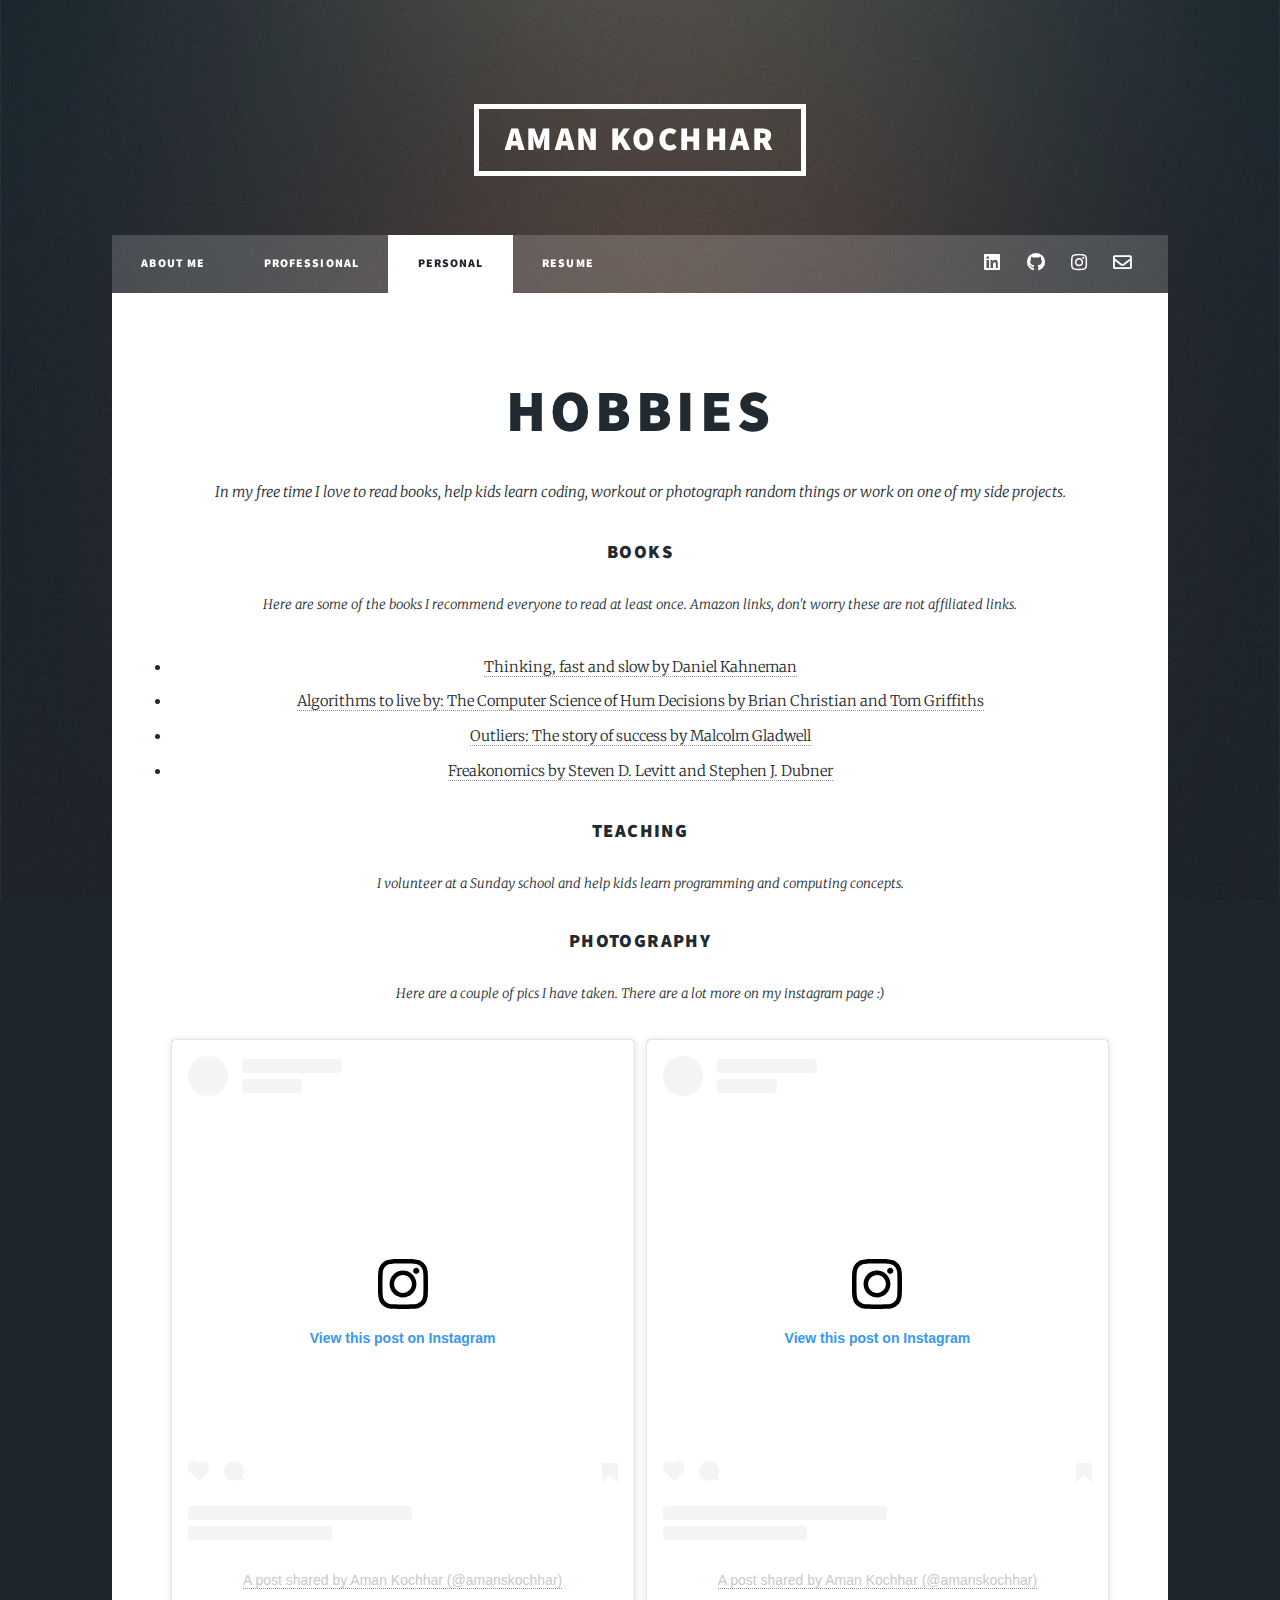
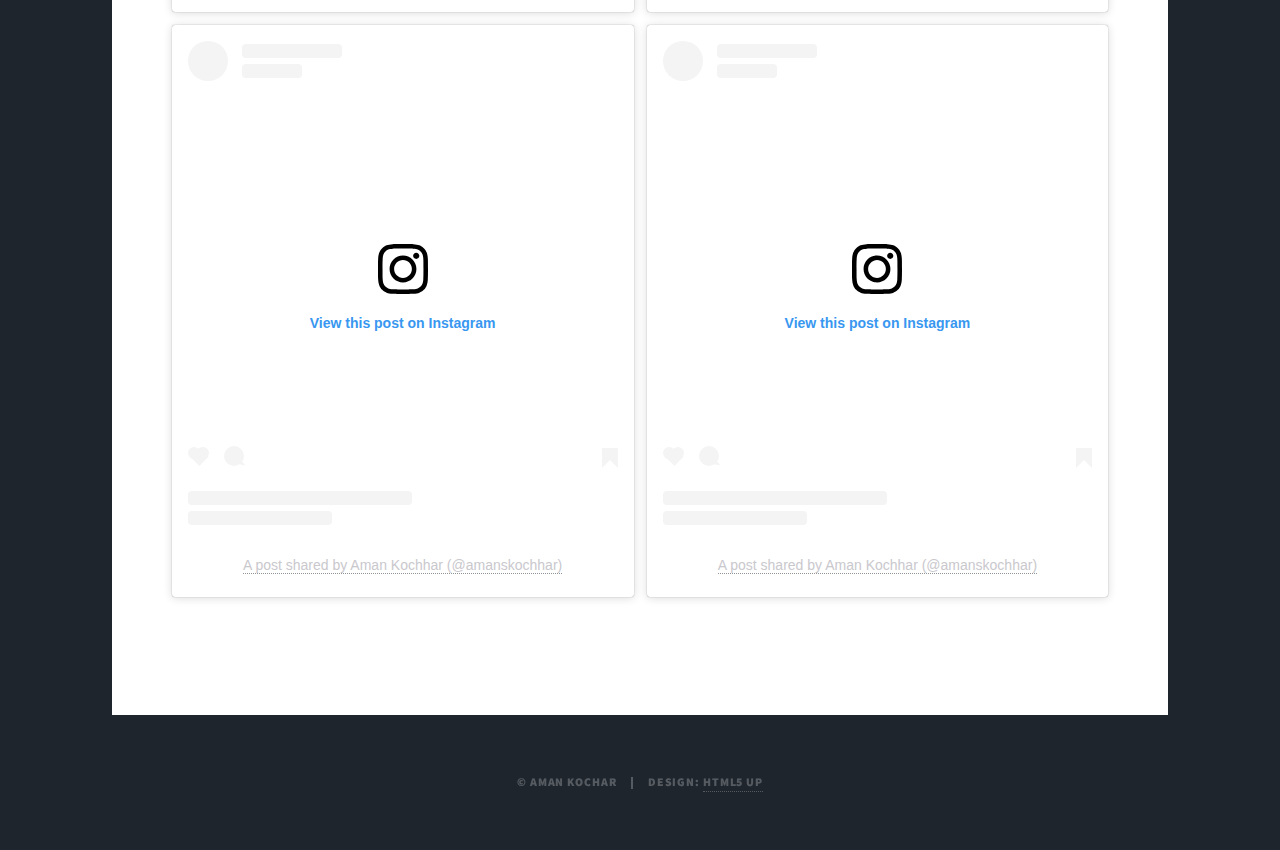
==== personal.html @ 57926c16 "new one" ====
<!DOCTYPE HTML>
<!--
	Massively by HTML5 UP
	html5up.net | @ajlkn
	Free for personal and commercial use under the CCA 3.0 license (html5up.net/license)
-->
<html>
	<head>
		<title>Aman Kochhar</title>
		<meta charset="utf-8" />
		<meta name="viewport" content="width=device-width, initial-scale=1, user-scalable=no" />
		<link rel="stylesheet" href="assets/css/main.css" />
		<noscript><link rel="stylesheet" href="assets/css/noscript.css" /></noscript>
	</head>
	<body class="is-preload">

		<!-- Wrapper -->
			<div id="wrapper">

				<!-- Header -->
				<header id="header">
					<a class="logo">Aman Kochhar</a>
				</header>

				<!-- Nav -->
					<nav id="nav">
						<ul class="links">
							<li><a href="index.html">About Me</a></li>
							<li><a href="work.html">Professional</a></li>
							<li class="active"><a>Personal</a></li>
							<li><a href="resume.html">Resume</a></li>
						</ul>
						<ul class="icons">
							<li><a href="https://www.linkedin.com/in/best-data-engineer/" class="icon brands fa-linkedin"><span class="label">LinkedIn</span></a></li>
							<li><a href="https://github.com/amankochhar" class="icon brands fa-github"><span class="label">GitHub</span></a></li>
							<li><a href="https://www.instagram.com/amanskochhar/" class="icon brands fa-instagram"><span class="label">Instagram</span></a></li>
							<li><a href="mailto:amanskochhar@gmail.com" class="icon fa-regular fa-envelope"><span class="label">Email</span></a></li>
						</ul>
					</nav>

				<!-- Main -->
				<div id="main">

					<!-- Featured Post -->
						<article class="post featured">
							<header class="major">
								<h2><a>Hobbies</a></h2>
								<p>
									In my free time I love to read books, help kids learn coding, workout or photograph random things or work on one of my side projects.
								</p>
								<h3>Books</h3>
								<p>
									Here are some of the books I recommend everyone to read at least once. Amazon links, don't worry these are not affiliated links.
									<li><a href="https://a.co/d/izkmQPP" style="text-align: left;">Thinking, fast and slow by Daniel Kahneman</a></li>
									<li><a href="https://a.co/d/ccqlplA" style="text-align: left;">Algorithms to live by: The Computer Science of Hum Decisions by Brian Christian and Tom Griffiths</a></li>
									<li><a href="https://a.co/d/8rTp9MR" style="text-align: left;">Outliers: The story of success by Malcolm Gladwell</a></li>
									<li><a href="https://a.co/d/4OvA6cw" style="text-align: left;">Freakonomics by Steven D. Levitt and Stephen J. Dubner</a></li>
								</p>
								<h3>Teaching</h3>
								<p>I volunteer at a Sunday school and help kids learn programming and computing concepts.</p>
								<h3>Photography</h3>
								<p>
									Here are a couple of pics I have taken. There are a lot more on my instagram page :)

									<div class="box alt">
										<div class="row gtr-50 gtr-uniform">
											<div class="col-6"><span class="image fit"> <blockquote class="instagram-media" data-instgrm-permalink="https://www.instagram.com/p/CxCuM2YOx4r/?utm_source=ig_embed&amp;utm_campaign=loading" data-instgrm-version="14" style=" background:#FFF; border:0; border-radius:3px; box-shadow:0 0 1px 0 rgba(0,0,0,0.5),0 1px 10px 0 rgba(0,0,0,0.15); margin: 1px; max-width:540px; min-width:326px; padding:0; width:99.375%; width:-webkit-calc(100% - 2px); width:calc(100% - 2px);"><div style="padding:16px;"> <a href="https://www.instagram.com/p/CxCuM2YOx4r/?utm_source=ig_embed&amp;utm_campaign=loading" style=" background:#FFFFFF; line-height:0; padding:0 0; text-align:center; text-decoration:none; width:100%;" target="_blank"> <div style=" display: flex; flex-direction: row; align-items: center;"> <div style="background-color: #F4F4F4; border-radius: 50%; flex-grow: 0; height: 40px; margin-right: 14px; width: 40px;"></div> <div style="display: flex; flex-direction: column; flex-grow: 1; justify-content: center;"> <div style=" background-color: #F4F4F4; border-radius: 4px; flex-grow: 0; height: 14px; margin-bottom: 6px; width: 100px;"></div> <div style=" background-color: #F4F4F4; border-radius: 4px; flex-grow: 0; height: 14px; width: 60px;"></div></div></div><div style="padding: 19% 0;"></div> <div style="display:block; height:50px; margin:0 auto 12px; width:50px;"><svg width="50px" height="50px" viewBox="0 0 60 60" version="1.1" xmlns="https://www.w3.org/2000/svg" xmlns:xlink="https://www.w3.org/1999/xlink"><g stroke="none" stroke-width="1" fill="none" fill-rule="evenodd"><g transform="translate(-511.000000, -20.000000)" fill="#000000"><g><path d="M556.869,30.41 C554.814,30.41 553.148,32.076 553.148,34.131 C553.148,36.186 554.814,37.852 556.869,37.852 C558.924,37.852 560.59,36.186 560.59,34.131 C560.59,32.076 558.924,30.41 556.869,30.41 M541,60.657 C535.114,60.657 530.342,55.887 530.342,50 C530.342,44.114 535.114,39.342 541,39.342 C546.887,39.342 551.658,44.114 551.658,50 C551.658,55.887 546.887,60.657 541,60.657 M541,33.886 C532.1,33.886 524.886,41.1 524.886,50 C524.886,58.899 532.1,66.113 541,66.113 C549.9,66.113 557.115,58.899 557.115,50 C557.115,41.1 549.9,33.886 541,33.886 M565.378,62.101 C565.244,65.022 564.756,66.606 564.346,67.663 C563.803,69.06 563.154,70.057 562.106,71.106 C561.058,72.155 560.06,72.803 558.662,73.347 C557.607,73.757 556.021,74.244 553.102,74.378 C549.944,74.521 548.997,74.552 541,74.552 C533.003,74.552 532.056,74.521 528.898,74.378 C525.979,74.244 524.393,73.757 523.338,73.347 C521.94,72.803 520.942,72.155 519.894,71.106 C518.846,70.057 518.197,69.06 517.654,67.663 C517.244,66.606 516.755,65.022 516.623,62.101 C516.479,58.943 516.448,57.996 516.448,50 C516.448,42.003 516.479,41.056 516.623,37.899 C516.755,34.978 517.244,33.391 517.654,32.338 C518.197,30.938 518.846,29.942 519.894,28.894 C520.942,27.846 521.94,27.196 523.338,26.654 C524.393,26.244 525.979,25.756 528.898,25.623 C532.057,25.479 533.004,25.448 541,25.448 C548.997,25.448 549.943,25.479 553.102,25.623 C556.021,25.756 557.607,26.244 558.662,26.654 C560.06,27.196 561.058,27.846 562.106,28.894 C563.154,29.942 563.803,30.938 564.346,32.338 C564.756,33.391 565.244,34.978 565.378,37.899 C565.522,41.056 565.552,42.003 565.552,50 C565.552,57.996 565.522,58.943 565.378,62.101 M570.82,37.631 C570.674,34.438 570.167,32.258 569.425,30.349 C568.659,28.377 567.633,26.702 565.965,25.035 C564.297,23.368 562.623,22.342 560.652,21.575 C558.743,20.834 556.562,20.326 553.369,20.18 C550.169,20.033 549.148,20 541,20 C532.853,20 531.831,20.033 528.631,20.18 C525.438,20.326 523.257,20.834 521.349,21.575 C519.376,22.342 517.703,23.368 516.035,25.035 C514.368,26.702 513.342,28.377 512.574,30.349 C511.834,32.258 511.326,34.438 511.181,37.631 C511.035,40.831 511,41.851 511,50 C511,58.147 511.035,59.17 511.181,62.369 C511.326,65.562 511.834,67.743 512.574,69.651 C513.342,71.625 514.368,73.296 516.035,74.965 C517.703,76.634 519.376,77.658 521.349,78.425 C523.257,79.167 525.438,79.673 528.631,79.82 C531.831,79.965 532.853,80.001 541,80.001 C549.148,80.001 550.169,79.965 553.369,79.82 C556.562,79.673 558.743,79.167 560.652,78.425 C562.623,77.658 564.297,76.634 565.965,74.965 C567.633,73.296 568.659,71.625 569.425,69.651 C570.167,67.743 570.674,65.562 570.82,62.369 C570.966,59.17 571,58.147 571,50 C571,41.851 570.966,40.831 570.82,37.631"></path></g></g></g></svg></div><div style="padding-top: 8px;"> <div style=" color:#3897f0; font-family:Arial,sans-serif; font-size:14px; font-style:normal; font-weight:550; line-height:18px;">View this post on Instagram</div></div><div style="padding: 12.5% 0;"></div> <div style="display: flex; flex-direction: row; margin-bottom: 14px; align-items: center;"><div> <div style="background-color: #F4F4F4; border-radius: 50%; height: 12.5px; width: 12.5px; transform: translateX(0px) translateY(7px);"></div> <div style="background-color: #F4F4F4; height: 12.5px; transform: rotate(-45deg) translateX(3px) translateY(1px); width: 12.5px; flex-grow: 0; margin-right: 14px; margin-left: 2px;"></div> <div style="background-color: #F4F4F4; border-radius: 50%; height: 12.5px; width: 12.5px; transform: translateX(9px) translateY(-18px);"></div></div><div style="margin-left: 8px;"> <div style=" background-color: #F4F4F4; border-radius: 50%; flex-grow: 0; height: 20px; width: 20px;"></div> <div style=" width: 0; height: 0; border-top: 2px solid transparent; border-left: 6px solid #f4f4f4; border-bottom: 2px solid transparent; transform: translateX(16px) translateY(-4px) rotate(30deg)"></div></div><div style="margin-left: auto;"> <div style=" width: 0px; border-top: 8px solid #F4F4F4; border-right: 8px solid transparent; transform: translateY(16px);"></div> <div style=" background-color: #F4F4F4; flex-grow: 0; height: 12px; width: 16px; transform: translateY(-4px);"></div> <div style=" width: 0; height: 0; border-top: 8px solid #F4F4F4; border-left: 8px solid transparent; transform: translateY(-4px) translateX(8px);"></div></div></div> <div style="display: flex; flex-direction: column; flex-grow: 1; justify-content: center; margin-bottom: 24px;"> <div style=" background-color: #F4F4F4; border-radius: 4px; flex-grow: 0; height: 14px; margin-bottom: 6px; width: 224px;"></div> <div style=" background-color: #F4F4F4; border-radius: 4px; flex-grow: 0; height: 14px; width: 144px;"></div></div></a><p style=" color:#c9c8cd; font-family:Arial,sans-serif; font-size:14px; line-height:17px; margin-bottom:0; margin-top:8px; overflow:hidden; padding:8px 0 7px; text-align:center; text-overflow:ellipsis; white-space:nowrap;"><a href="https://www.instagram.com/p/CxCuM2YOx4r/?utm_source=ig_embed&amp;utm_campaign=loading" style=" color:#c9c8cd; font-family:Arial,sans-serif; font-size:14px; font-style:normal; font-weight:normal; line-height:17px; text-decoration:none;" target="_blank">A post shared by Aman Kochhar (@amanskochhar)</a></p></div></blockquote> <script async src="http://www.instagram.com/embed.js"></script> </span></div>
											<div class="col-6"><span class="image fit"> <blockquote class="instagram-media" data-instgrm-permalink="https://www.instagram.com/p/C2YebJRRFYc/?utm_source=ig_embed&amp;utm_campaign=loading" data-instgrm-version="14" style=" background:#FFF; border:0; border-radius:3px; box-shadow:0 0 1px 0 rgba(0,0,0,0.5),0 1px 10px 0 rgba(0,0,0,0.15); margin: 1px; max-width:540px; min-width:326px; padding:0; width:99.375%; width:-webkit-calc(100% - 2px); width:calc(100% - 2px);"><div style="padding:16px;"> <a href="https://www.instagram.com/p/C2YebJRRFYc/?utm_source=ig_embed&amp;utm_campaign=loading" style=" background:#FFFFFF; line-height:0; padding:0 0; text-align:center; text-decoration:none; width:100%;" target="_blank"> <div style=" display: flex; flex-direction: row; align-items: center;"> <div style="background-color: #F4F4F4; border-radius: 50%; flex-grow: 0; height: 40px; margin-right: 14px; width: 40px;"></div> <div style="display: flex; flex-direction: column; flex-grow: 1; justify-content: center;"> <div style=" background-color: #F4F4F4; border-radius: 4px; flex-grow: 0; height: 14px; margin-bottom: 6px; width: 100px;"></div> <div style=" background-color: #F4F4F4; border-radius: 4px; flex-grow: 0; height: 14px; width: 60px;"></div></div></div><div style="padding: 19% 0;"></div> <div style="display:block; height:50px; margin:0 auto 12px; width:50px;"><svg width="50px" height="50px" viewBox="0 0 60 60" version="1.1" xmlns="https://www.w3.org/2000/svg" xmlns:xlink="https://www.w3.org/1999/xlink"><g stroke="none" stroke-width="1" fill="none" fill-rule="evenodd"><g transform="translate(-511.000000, -20.000000)" fill="#000000"><g><path d="M556.869,30.41 C554.814,30.41 553.148,32.076 553.148,34.131 C553.148,36.186 554.814,37.852 556.869,37.852 C558.924,37.852 560.59,36.186 560.59,34.131 C560.59,32.076 558.924,30.41 556.869,30.41 M541,60.657 C535.114,60.657 530.342,55.887 530.342,50 C530.342,44.114 535.114,39.342 541,39.342 C546.887,39.342 551.658,44.114 551.658,50 C551.658,55.887 546.887,60.657 541,60.657 M541,33.886 C532.1,33.886 524.886,41.1 524.886,50 C524.886,58.899 532.1,66.113 541,66.113 C549.9,66.113 557.115,58.899 557.115,50 C557.115,41.1 549.9,33.886 541,33.886 M565.378,62.101 C565.244,65.022 564.756,66.606 564.346,67.663 C563.803,69.06 563.154,70.057 562.106,71.106 C561.058,72.155 560.06,72.803 558.662,73.347 C557.607,73.757 556.021,74.244 553.102,74.378 C549.944,74.521 548.997,74.552 541,74.552 C533.003,74.552 532.056,74.521 528.898,74.378 C525.979,74.244 524.393,73.757 523.338,73.347 C521.94,72.803 520.942,72.155 519.894,71.106 C518.846,70.057 518.197,69.06 517.654,67.663 C517.244,66.606 516.755,65.022 516.623,62.101 C516.479,58.943 516.448,57.996 516.448,50 C516.448,42.003 516.479,41.056 516.623,37.899 C516.755,34.978 517.244,33.391 517.654,32.338 C518.197,30.938 518.846,29.942 519.894,28.894 C520.942,27.846 521.94,27.196 523.338,26.654 C524.393,26.244 525.979,25.756 528.898,25.623 C532.057,25.479 533.004,25.448 541,25.448 C548.997,25.448 549.943,25.479 553.102,25.623 C556.021,25.756 557.607,26.244 558.662,26.654 C560.06,27.196 561.058,27.846 562.106,28.894 C563.154,29.942 563.803,30.938 564.346,32.338 C564.756,33.391 565.244,34.978 565.378,37.899 C565.522,41.056 565.552,42.003 565.552,50 C565.552,57.996 565.522,58.943 565.378,62.101 M570.82,37.631 C570.674,34.438 570.167,32.258 569.425,30.349 C568.659,28.377 567.633,26.702 565.965,25.035 C564.297,23.368 562.623,22.342 560.652,21.575 C558.743,20.834 556.562,20.326 553.369,20.18 C550.169,20.033 549.148,20 541,20 C532.853,20 531.831,20.033 528.631,20.18 C525.438,20.326 523.257,20.834 521.349,21.575 C519.376,22.342 517.703,23.368 516.035,25.035 C514.368,26.702 513.342,28.377 512.574,30.349 C511.834,32.258 511.326,34.438 511.181,37.631 C511.035,40.831 511,41.851 511,50 C511,58.147 511.035,59.17 511.181,62.369 C511.326,65.562 511.834,67.743 512.574,69.651 C513.342,71.625 514.368,73.296 516.035,74.965 C517.703,76.634 519.376,77.658 521.349,78.425 C523.257,79.167 525.438,79.673 528.631,79.82 C531.831,79.965 532.853,80.001 541,80.001 C549.148,80.001 550.169,79.965 553.369,79.82 C556.562,79.673 558.743,79.167 560.652,78.425 C562.623,77.658 564.297,76.634 565.965,74.965 C567.633,73.296 568.659,71.625 569.425,69.651 C570.167,67.743 570.674,65.562 570.82,62.369 C570.966,59.17 571,58.147 571,50 C571,41.851 570.966,40.831 570.82,37.631"></path></g></g></g></svg></div><div style="padding-top: 8px;"> <div style=" color:#3897f0; font-family:Arial,sans-serif; font-size:14px; font-style:normal; font-weight:550; line-height:18px;">View this post on Instagram</div></div><div style="padding: 12.5% 0;"></div> <div style="display: flex; flex-direction: row; margin-bottom: 14px; align-items: center;"><div> <div style="background-color: #F4F4F4; border-radius: 50%; height: 12.5px; width: 12.5px; transform: translateX(0px) translateY(7px);"></div> <div style="background-color: #F4F4F4; height: 12.5px; transform: rotate(-45deg) translateX(3px) translateY(1px); width: 12.5px; flex-grow: 0; margin-right: 14px; margin-left: 2px;"></div> <div style="background-color: #F4F4F4; border-radius: 50%; height: 12.5px; width: 12.5px; transform: translateX(9px) translateY(-18px);"></div></div><div style="margin-left: 8px;"> <div style=" background-color: #F4F4F4; border-radius: 50%; flex-grow: 0; height: 20px; width: 20px;"></div> <div style=" width: 0; height: 0; border-top: 2px solid transparent; border-left: 6px solid #f4f4f4; border-bottom: 2px solid transparent; transform: translateX(16px) translateY(-4px) rotate(30deg)"></div></div><div style="margin-left: auto;"> <div style=" width: 0px; border-top: 8px solid #F4F4F4; border-right: 8px solid transparent; transform: translateY(16px);"></div> <div style=" background-color: #F4F4F4; flex-grow: 0; height: 12px; width: 16px; transform: translateY(-4px);"></div> <div style=" width: 0; height: 0; border-top: 8px solid #F4F4F4; border-left: 8px solid transparent; transform: translateY(-4px) translateX(8px);"></div></div></div> <div style="display: flex; flex-direction: column; flex-grow: 1; justify-content: center; margin-bottom: 24px;"> <div style=" background-color: #F4F4F4; border-radius: 4px; flex-grow: 0; height: 14px; margin-bottom: 6px; width: 224px;"></div> <div style=" background-color: #F4F4F4; border-radius: 4px; flex-grow: 0; height: 14px; width: 144px;"></div></div></a><p style=" color:#c9c8cd; font-family:Arial,sans-serif; font-size:14px; line-height:17px; margin-bottom:0; margin-top:8px; overflow:hidden; padding:8px 0 7px; text-align:center; text-overflow:ellipsis; white-space:nowrap;"><a href="https://www.instagram.com/p/C2YebJRRFYc/?utm_source=ig_embed&amp;utm_campaign=loading" style=" color:#c9c8cd; font-family:Arial,sans-serif; font-size:14px; font-style:normal; font-weight:normal; line-height:17px; text-decoration:none;" target="_blank">A post shared by Aman Kochhar (@amanskochhar)</a></p></div></blockquote> <script async src="http://www.instagram.com/embed.js"></script> </span></div>
											<div class="col-6"><span class="image fit"> <blockquote class="instagram-media" data-instgrm-permalink="https://www.instagram.com/p/C3SjqM_gFUv/?utm_source=ig_embed&amp;utm_campaign=loading" data-instgrm-version="14" style=" background:#FFF; border:0; border-radius:3px; box-shadow:0 0 1px 0 rgba(0,0,0,0.5),0 1px 10px 0 rgba(0,0,0,0.15); margin: 1px; max-width:540px; min-width:326px; padding:0; width:99.375%; width:-webkit-calc(100% - 2px); width:calc(100% - 2px);"><div style="padding:16px;"> <a href="https://www.instagram.com/p/C3SjqM_gFUv/?utm_source=ig_embed&amp;utm_campaign=loading" style=" background:#FFFFFF; line-height:0; padding:0 0; text-align:center; text-decoration:none; width:100%;" target="_blank"> <div style=" display: flex; flex-direction: row; align-items: center;"> <div style="background-color: #F4F4F4; border-radius: 50%; flex-grow: 0; height: 40px; margin-right: 14px; width: 40px;"></div> <div style="display: flex; flex-direction: column; flex-grow: 1; justify-content: center;"> <div style=" background-color: #F4F4F4; border-radius: 4px; flex-grow: 0; height: 14px; margin-bottom: 6px; width: 100px;"></div> <div style=" background-color: #F4F4F4; border-radius: 4px; flex-grow: 0; height: 14px; width: 60px;"></div></div></div><div style="padding: 19% 0;"></div> <div style="display:block; height:50px; margin:0 auto 12px; width:50px;"><svg width="50px" height="50px" viewBox="0 0 60 60" version="1.1" xmlns="https://www.w3.org/2000/svg" xmlns:xlink="https://www.w3.org/1999/xlink"><g stroke="none" stroke-width="1" fill="none" fill-rule="evenodd"><g transform="translate(-511.000000, -20.000000)" fill="#000000"><g><path d="M556.869,30.41 C554.814,30.41 553.148,32.076 553.148,34.131 C553.148,36.186 554.814,37.852 556.869,37.852 C558.924,37.852 560.59,36.186 560.59,34.131 C560.59,32.076 558.924,30.41 556.869,30.41 M541,60.657 C535.114,60.657 530.342,55.887 530.342,50 C530.342,44.114 535.114,39.342 541,39.342 C546.887,39.342 551.658,44.114 551.658,50 C551.658,55.887 546.887,60.657 541,60.657 M541,33.886 C532.1,33.886 524.886,41.1 524.886,50 C524.886,58.899 532.1,66.113 541,66.113 C549.9,66.113 557.115,58.899 557.115,50 C557.115,41.1 549.9,33.886 541,33.886 M565.378,62.101 C565.244,65.022 564.756,66.606 564.346,67.663 C563.803,69.06 563.154,70.057 562.106,71.106 C561.058,72.155 560.06,72.803 558.662,73.347 C557.607,73.757 556.021,74.244 553.102,74.378 C549.944,74.521 548.997,74.552 541,74.552 C533.003,74.552 532.056,74.521 528.898,74.378 C525.979,74.244 524.393,73.757 523.338,73.347 C521.94,72.803 520.942,72.155 519.894,71.106 C518.846,70.057 518.197,69.06 517.654,67.663 C517.244,66.606 516.755,65.022 516.623,62.101 C516.479,58.943 516.448,57.996 516.448,50 C516.448,42.003 516.479,41.056 516.623,37.899 C516.755,34.978 517.244,33.391 517.654,32.338 C518.197,30.938 518.846,29.942 519.894,28.894 C520.942,27.846 521.94,27.196 523.338,26.654 C524.393,26.244 525.979,25.756 528.898,25.623 C532.057,25.479 533.004,25.448 541,25.448 C548.997,25.448 549.943,25.479 553.102,25.623 C556.021,25.756 557.607,26.244 558.662,26.654 C560.06,27.196 561.058,27.846 562.106,28.894 C563.154,29.942 563.803,30.938 564.346,32.338 C564.756,33.391 565.244,34.978 565.378,37.899 C565.522,41.056 565.552,42.003 565.552,50 C565.552,57.996 565.522,58.943 565.378,62.101 M570.82,37.631 C570.674,34.438 570.167,32.258 569.425,30.349 C568.659,28.377 567.633,26.702 565.965,25.035 C564.297,23.368 562.623,22.342 560.652,21.575 C558.743,20.834 556.562,20.326 553.369,20.18 C550.169,20.033 549.148,20 541,20 C532.853,20 531.831,20.033 528.631,20.18 C525.438,20.326 523.257,20.834 521.349,21.575 C519.376,22.342 517.703,23.368 516.035,25.035 C514.368,26.702 513.342,28.377 512.574,30.349 C511.834,32.258 511.326,34.438 511.181,37.631 C511.035,40.831 511,41.851 511,50 C511,58.147 511.035,59.17 511.181,62.369 C511.326,65.562 511.834,67.743 512.574,69.651 C513.342,71.625 514.368,73.296 516.035,74.965 C517.703,76.634 519.376,77.658 521.349,78.425 C523.257,79.167 525.438,79.673 528.631,79.82 C531.831,79.965 532.853,80.001 541,80.001 C549.148,80.001 550.169,79.965 553.369,79.82 C556.562,79.673 558.743,79.167 560.652,78.425 C562.623,77.658 564.297,76.634 565.965,74.965 C567.633,73.296 568.659,71.625 569.425,69.651 C570.167,67.743 570.674,65.562 570.82,62.369 C570.966,59.17 571,58.147 571,50 C571,41.851 570.966,40.831 570.82,37.631"></path></g></g></g></svg></div><div style="padding-top: 8px;"> <div style=" color:#3897f0; font-family:Arial,sans-serif; font-size:14px; font-style:normal; font-weight:550; line-height:18px;">View this post on Instagram</div></div><div style="padding: 12.5% 0;"></div> <div style="display: flex; flex-direction: row; margin-bottom: 14px; align-items: center;"><div> <div style="background-color: #F4F4F4; border-radius: 50%; height: 12.5px; width: 12.5px; transform: translateX(0px) translateY(7px);"></div> <div style="background-color: #F4F4F4; height: 12.5px; transform: rotate(-45deg) translateX(3px) translateY(1px); width: 12.5px; flex-grow: 0; margin-right: 14px; margin-left: 2px;"></div> <div style="background-color: #F4F4F4; border-radius: 50%; height: 12.5px; width: 12.5px; transform: translateX(9px) translateY(-18px);"></div></div><div style="margin-left: 8px;"> <div style=" background-color: #F4F4F4; border-radius: 50%; flex-grow: 0; height: 20px; width: 20px;"></div> <div style=" width: 0; height: 0; border-top: 2px solid transparent; border-left: 6px solid #f4f4f4; border-bottom: 2px solid transparent; transform: translateX(16px) translateY(-4px) rotate(30deg)"></div></div><div style="margin-left: auto;"> <div style=" width: 0px; border-top: 8px solid #F4F4F4; border-right: 8px solid transparent; transform: translateY(16px);"></div> <div style=" background-color: #F4F4F4; flex-grow: 0; height: 12px; width: 16px; transform: translateY(-4px);"></div> <div style=" width: 0; height: 0; border-top: 8px solid #F4F4F4; border-left: 8px solid transparent; transform: translateY(-4px) translateX(8px);"></div></div></div> <div style="display: flex; flex-direction: column; flex-grow: 1; justify-content: center; margin-bottom: 24px;"> <div style=" background-color: #F4F4F4; border-radius: 4px; flex-grow: 0; height: 14px; margin-bottom: 6px; width: 224px;"></div> <div style=" background-color: #F4F4F4; border-radius: 4px; flex-grow: 0; height: 14px; width: 144px;"></div></div></a><p style=" color:#c9c8cd; font-family:Arial,sans-serif; font-size:14px; line-height:17px; margin-bottom:0; margin-top:8px; overflow:hidden; padding:8px 0 7px; text-align:center; text-overflow:ellipsis; white-space:nowrap;"><a href="https://www.instagram.com/p/C3SjqM_gFUv/?utm_source=ig_embed&amp;utm_campaign=loading" style=" color:#c9c8cd; font-family:Arial,sans-serif; font-size:14px; font-style:normal; font-weight:normal; line-height:17px; text-decoration:none;" target="_blank">A post shared by Aman Kochhar (@amanskochhar)</a></p></div></blockquote> <script async src="http://www.instagram.com/embed.js"></script> </span></div>
											<div class="col-6"><span class="image fit"> <blockquote class="instagram-media" data-instgrm-permalink="https://www.instagram.com/p/Ct0zqAYOCqX/?utm_source=ig_embed&amp;utm_campaign=loading" data-instgrm-version="14" style=" background:#FFF; border:0; border-radius:3px; box-shadow:0 0 1px 0 rgba(0,0,0,0.5),0 1px 10px 0 rgba(0,0,0,0.15); margin: 1px; max-width:540px; min-width:326px; padding:0; width:99.375%; width:-webkit-calc(100% - 2px); width:calc(100% - 2px);"><div style="padding:16px;"> <a href="https://www.instagram.com/p/Ct0zqAYOCqX/?utm_source=ig_embed&amp;utm_campaign=loading" style=" background:#FFFFFF; line-height:0; padding:0 0; text-align:center; text-decoration:none; width:100%;" target="_blank"> <div style=" display: flex; flex-direction: row; align-items: center;"> <div style="background-color: #F4F4F4; border-radius: 50%; flex-grow: 0; height: 40px; margin-right: 14px; width: 40px;"></div> <div style="display: flex; flex-direction: column; flex-grow: 1; justify-content: center;"> <div style=" background-color: #F4F4F4; border-radius: 4px; flex-grow: 0; height: 14px; margin-bottom: 6px; width: 100px;"></div> <div style=" background-color: #F4F4F4; border-radius: 4px; flex-grow: 0; height: 14px; width: 60px;"></div></div></div><div style="padding: 19% 0;"></div> <div style="display:block; height:50px; margin:0 auto 12px; width:50px;"><svg width="50px" height="50px" viewBox="0 0 60 60" version="1.1" xmlns="https://www.w3.org/2000/svg" xmlns:xlink="https://www.w3.org/1999/xlink"><g stroke="none" stroke-width="1" fill="none" fill-rule="evenodd"><g transform="translate(-511.000000, -20.000000)" fill="#000000"><g><path d="M556.869,30.41 C554.814,30.41 553.148,32.076 553.148,34.131 C553.148,36.186 554.814,37.852 556.869,37.852 C558.924,37.852 560.59,36.186 560.59,34.131 C560.59,32.076 558.924,30.41 556.869,30.41 M541,60.657 C535.114,60.657 530.342,55.887 530.342,50 C530.342,44.114 535.114,39.342 541,39.342 C546.887,39.342 551.658,44.114 551.658,50 C551.658,55.887 546.887,60.657 541,60.657 M541,33.886 C532.1,33.886 524.886,41.1 524.886,50 C524.886,58.899 532.1,66.113 541,66.113 C549.9,66.113 557.115,58.899 557.115,50 C557.115,41.1 549.9,33.886 541,33.886 M565.378,62.101 C565.244,65.022 564.756,66.606 564.346,67.663 C563.803,69.06 563.154,70.057 562.106,71.106 C561.058,72.155 560.06,72.803 558.662,73.347 C557.607,73.757 556.021,74.244 553.102,74.378 C549.944,74.521 548.997,74.552 541,74.552 C533.003,74.552 532.056,74.521 528.898,74.378 C525.979,74.244 524.393,73.757 523.338,73.347 C521.94,72.803 520.942,72.155 519.894,71.106 C518.846,70.057 518.197,69.06 517.654,67.663 C517.244,66.606 516.755,65.022 516.623,62.101 C516.479,58.943 516.448,57.996 516.448,50 C516.448,42.003 516.479,41.056 516.623,37.899 C516.755,34.978 517.244,33.391 517.654,32.338 C518.197,30.938 518.846,29.942 519.894,28.894 C520.942,27.846 521.94,27.196 523.338,26.654 C524.393,26.244 525.979,25.756 528.898,25.623 C532.057,25.479 533.004,25.448 541,25.448 C548.997,25.448 549.943,25.479 553.102,25.623 C556.021,25.756 557.607,26.244 558.662,26.654 C560.06,27.196 561.058,27.846 562.106,28.894 C563.154,29.942 563.803,30.938 564.346,32.338 C564.756,33.391 565.244,34.978 565.378,37.899 C565.522,41.056 565.552,42.003 565.552,50 C565.552,57.996 565.522,58.943 565.378,62.101 M570.82,37.631 C570.674,34.438 570.167,32.258 569.425,30.349 C568.659,28.377 567.633,26.702 565.965,25.035 C564.297,23.368 562.623,22.342 560.652,21.575 C558.743,20.834 556.562,20.326 553.369,20.18 C550.169,20.033 549.148,20 541,20 C532.853,20 531.831,20.033 528.631,20.18 C525.438,20.326 523.257,20.834 521.349,21.575 C519.376,22.342 517.703,23.368 516.035,25.035 C514.368,26.702 513.342,28.377 512.574,30.349 C511.834,32.258 511.326,34.438 511.181,37.631 C511.035,40.831 511,41.851 511,50 C511,58.147 511.035,59.17 511.181,62.369 C511.326,65.562 511.834,67.743 512.574,69.651 C513.342,71.625 514.368,73.296 516.035,74.965 C517.703,76.634 519.376,77.658 521.349,78.425 C523.257,79.167 525.438,79.673 528.631,79.82 C531.831,79.965 532.853,80.001 541,80.001 C549.148,80.001 550.169,79.965 553.369,79.82 C556.562,79.673 558.743,79.167 560.652,78.425 C562.623,77.658 564.297,76.634 565.965,74.965 C567.633,73.296 568.659,71.625 569.425,69.651 C570.167,67.743 570.674,65.562 570.82,62.369 C570.966,59.17 571,58.147 571,50 C571,41.851 570.966,40.831 570.82,37.631"></path></g></g></g></svg></div><div style="padding-top: 8px;"> <div style=" color:#3897f0; font-family:Arial,sans-serif; font-size:14px; font-style:normal; font-weight:550; line-height:18px;">View this post on Instagram</div></div><div style="padding: 12.5% 0;"></div> <div style="display: flex; flex-direction: row; margin-bottom: 14px; align-items: center;"><div> <div style="background-color: #F4F4F4; border-radius: 50%; height: 12.5px; width: 12.5px; transform: translateX(0px) translateY(7px);"></div> <div style="background-color: #F4F4F4; height: 12.5px; transform: rotate(-45deg) translateX(3px) translateY(1px); width: 12.5px; flex-grow: 0; margin-right: 14px; margin-left: 2px;"></div> <div style="background-color: #F4F4F4; border-radius: 50%; height: 12.5px; width: 12.5px; transform: translateX(9px) translateY(-18px);"></div></div><div style="margin-left: 8px;"> <div style=" background-color: #F4F4F4; border-radius: 50%; flex-grow: 0; height: 20px; width: 20px;"></div> <div style=" width: 0; height: 0; border-top: 2px solid transparent; border-left: 6px solid #f4f4f4; border-bottom: 2px solid transparent; transform: translateX(16px) translateY(-4px) rotate(30deg)"></div></div><div style="margin-left: auto;"> <div style=" width: 0px; border-top: 8px solid #F4F4F4; border-right: 8px solid transparent; transform: translateY(16px);"></div> <div style=" background-color: #F4F4F4; flex-grow: 0; height: 12px; width: 16px; transform: translateY(-4px);"></div> <div style=" width: 0; height: 0; border-top: 8px solid #F4F4F4; border-left: 8px solid transparent; transform: translateY(-4px) translateX(8px);"></div></div></div> <div style="display: flex; flex-direction: column; flex-grow: 1; justify-content: center; margin-bottom: 24px;"> <div style=" background-color: #F4F4F4; border-radius: 4px; flex-grow: 0; height: 14px; margin-bottom: 6px; width: 224px;"></div> <div style=" background-color: #F4F4F4; border-radius: 4px; flex-grow: 0; height: 14px; width: 144px;"></div></div></a><p style=" color:#c9c8cd; font-family:Arial,sans-serif; font-size:14px; line-height:17px; margin-bottom:0; margin-top:8px; overflow:hidden; padding:8px 0 7px; text-align:center; text-overflow:ellipsis; white-space:nowrap;"><a href="https://www.instagram.com/p/Ct0zqAYOCqX/?utm_source=ig_embed&amp;utm_campaign=loading" style=" color:#c9c8cd; font-family:Arial,sans-serif; font-size:14px; font-style:normal; font-weight:normal; line-height:17px; text-decoration:none;" target="_blank">A post shared by Aman Kochhar (@amanskochhar)</a></p></div></blockquote> <script async src="http://www.instagram.com/embed.js"></script> </span></div>
										</div>
									</div>


									</p>
							</header>
						</article>

				</div>

			<!-- Copyright -->
				<div id="copyright">
					<ul><li>&copy; Aman Kochar</li><li>Design: <a href="https://html5up.net">HTML5 UP</a></li></ul>
				</div>

		</div>

		<!-- Scripts -->
			<script src="assets/js/jquery.min.js"></script>
			<script src="assets/js/jquery.scrollex.min.js"></script>
			<script src="assets/js/jquery.scrolly.min.js"></script>
			<script src="assets/js/browser.min.js"></script>
			<script src="assets/js/breakpoints.min.js"></script>
			<script src="assets/js/util.js"></script>
			<script src="assets/js/main.js"></script>

	</body>
</html>
---- assets/css/main.css ----
@import url(fontawesome-all.min.css);
@import url("https://fonts.googleapis.com/css?family=Merriweather:300,700,300italic,700italic|Source+Sans+Pro:900");

/*
	Massively by HTML5 UP
	html5up.net | @ajlkn
	Free for personal and commercial use under the CCA 3.0 license (html5up.net/license)
*/

html, body, div, span, applet, object,
iframe, h1, h2, h3, h4, h5, h6, p, blockquote,
pre, a, abbr, acronym, address, big, cite,
code, del, dfn, em, img, ins, kbd, q, s, samp,
small, strike, strong, sub, sup, tt, var, b,
u, i, center, dl, dt, dd, ol, ul, li, fieldset,
form, label, legend, table, caption, tbody,
tfoot, thead, tr, th, td, article, aside,
canvas, details, embed, figure, figcaption,
footer, header, hgroup, menu, nav, output, ruby,
section, summary, time, mark, audio, video {
	margin: 0;
	padding: 0;
	border: 0;
	font-size: 100%;
	font: inherit;
	vertical-align: baseline;}

article, aside, details, figcaption, figure,
footer, header, hgroup, menu, nav, section {
	display: block;}

body {
	line-height: 1;
}

ol, ul {
	list-style: none;
}

blockquote, q {
	quotes: none;
}

	blockquote:before, blockquote:after, q:before, q:after {
		content: '';
		content: none;
	}

table {
	border-collapse: collapse;
	border-spacing: 0;
}

body {
	-webkit-text-size-adjust: none;
}

mark {
	background-color: transparent;
	color: inherit;
}

input::-moz-focus-inner {
	border: 0;
	padding: 0;
}

input, select, textarea {
	-moz-appearance: none;
	-webkit-appearance: none;
	-ms-appearance: none;
	appearance: none;
}

/* Basic */

	@-ms-viewport {
		width: device-width;
	}

	body {
		-ms-overflow-style: scrollbar;
	}

	@media screen and (max-width: 480px) {

		html, body {
			min-width: 320px;
		}

	}

	html {
		box-sizing: border-box;
	}

	*, *:before, *:after {
		box-sizing: inherit;
	}

	body {
		background-color: #1e252d;
	}

		body.is-preload *, body.is-preload *:before, body.is-preload *:after {
			-moz-animation: none !important;
			-webkit-animation: none !important;
			-ms-animation: none !important;
			animation: none !important;
			-moz-transition: none !important;
			-webkit-transition: none !important;
			-ms-transition: none !important;
			transition: none !important;
		}

/* Type */

	html {
		font-size: 16pt;
	}

		@media screen and (max-width: 1680px) {

			html {
				font-size: 12pt;
			}

		}

		@media screen and (max-width: 1280px) {

			html {
				font-size: 11pt;
			}

		}

		@media screen and (max-width: 360px) {

			html {
				font-size: 10pt;
			}

		}

	body {
		color: #212931;
	}

	body, input, select, textarea {
		font-family: "Merriweather", Georgia, serif;
		font-weight: 300;
		font-size: 1rem;
		line-height: 2.375;
	}

	a {
		-moz-transition: color 0.2s ease-in-out, background-color 0.2s ease-in-out, border-color 0.2s ease-in-out, box-shadow 0.2s ease-in-out;
		-webkit-transition: color 0.2s ease-in-out, background-color 0.2s ease-in-out, border-color 0.2s ease-in-out, box-shadow 0.2s ease-in-out;
		-ms-transition: color 0.2s ease-in-out, background-color 0.2s ease-in-out, border-color 0.2s ease-in-out, box-shadow 0.2s ease-in-out;
		transition: color 0.2s ease-in-out, background-color 0.2s ease-in-out, border-color 0.2s ease-in-out, box-shadow 0.2s ease-in-out;
		border-bottom: dotted 1px;
		text-decoration: none;
	}

		a:hover {
			border-bottom-color: transparent;
		}

	strong, b {
		font-weight: 600;
	}

	em, i {
		font-style: italic;
	}

	p {
		text-align: justify;
		margin: 0 0 2rem 0;
	}

	h1, h2, h3, h4, h5, h6 {
		font-family: "Source Sans Pro", Helvetica, sans-serif;
		font-weight: 900;
		line-height: 1.5;
		letter-spacing: 0.075em;
		text-transform: uppercase;
		margin: 0 0 1rem 0;
	}

		h1 a, h2 a, h3 a, h4 a, h5 a, h6 a {
			border-bottom: 0;
			color: inherit;
			text-decoration: none;
		}

	h1 {
		font-size: 4rem;
		line-height: 1.1;
		margin: 0 0 2rem 0;
	}

	h2 {
		font-size: 1.75rem;
		line-height: 1.3;
		margin: 0 0 1.5rem 0;
	}

	h3 {
		font-size: 1.25rem;
		margin: 0 0 1.5rem 0;
	}

	h4 {
		font-size: 1rem;
	}

	h5 {
		font-size: 0.9rem;
	}

	h6 {
		font-size: 0.8rem;
	}

	sub {
		font-size: 0.8rem;
		position: relative;
		top: 0.5rem;
	}

	sup {
		font-size: 0.8rem;
		position: relative;
		top: -0.5rem;
	}

	blockquote {
		border-left: solid 4px;
		font-style: italic;
		margin: 0 0 2rem 0;
		padding: 0.5rem 0 0.5rem 2rem;
	}

	code {
		border: solid 2px;
		font-family: "Courier New", monospace;
		font-size: 0.9rem;
		margin: 0 0.25rem;
		padding: 0.25rem 0.65rem;
	}

	pre {
		-webkit-overflow-scrolling: touch;
		font-family: "Courier New", monospace;
		font-size: 0.9rem;
		margin: 0 0 2rem 0;
	}

		pre code {
			display: block;
			line-height: 1.75;
			padding: 1rem 1.5rem;
			overflow-x: auto;
		}

	hr {
		border: 0;
		border-bottom: solid 2px;
		margin: 3rem 0;
	}

		hr.major {
			margin: 5rem 0;
		}

	.align-left {
		text-align: left;
	}

	.align-center {
		text-align: center;
	}

	.align-right {
		text-align: right;
	}

	input, select, textarea {
		color: #212931;
	}

	a {
		color: #212931;
		border-bottom-color: rgba(33, 41, 49, 0.5);
	}

		a:hover {
			border-bottom-color: transparent;
			color: #18bfef !important;
		}

	strong, b {
		color: #212931;
	}

	h1, h2, h3, h4, h5, h6 {
		color: #212931;
	}

	blockquote {
		border-left-color: #eeeeee;
	}

	code {
		background: rgba(220, 220, 220, 0.25);
		border-color: #eeeeee;
	}

	hr {
		border-bottom-color: #eeeeee;
	}

/* Row */

	.row {
		display: flex;
		flex-wrap: wrap;
		box-sizing: border-box;
		align-items: stretch;
	}

		.row > * {
			box-sizing: border-box;
		}

		.row.gtr-uniform > * > :last-child {
			margin-bottom: 0;
		}

		.row.aln-left {
			justify-content: flex-start;
		}

		.row.aln-center {
			justify-content: center;
		}

		.row.aln-right {
			justify-content: flex-end;
		}

		.row.aln-top {
			align-items: flex-start;
		}

		.row.aln-middle {
			align-items: center;
		}

		.row.aln-bottom {
			align-items: flex-end;
		}

		.row > .imp {
			order: -1;
		}

		.row > .col-1 {
			width: 8.33333%;
		}

		.row > .off-1 {
			margin-left: 8.33333%;
		}

		.row > .col-2 {
			width: 16.66667%;
		}

		.row > .off-2 {
			margin-left: 16.66667%;
		}

		.row > .col-3 {
			width: 25%;
		}

		.row > .off-3 {
			margin-left: 25%;
		}

		.row > .col-4 {
			width: 33.33333%;
		}

		.row > .off-4 {
			margin-left: 33.33333%;
		}

		.row > .col-5 {
			width: 41.66667%;
		}

		.row > .off-5 {
			margin-left: 41.66667%;
		}

		.row > .col-6 {
			width: 50%;
		}

		.row > .off-6 {
			margin-left: 50%;
		}

		.row > .col-7 {
			width: 58.33333%;
		}

		.row > .off-7 {
			margin-left: 58.33333%;
		}

		.row > .col-8 {
			width: 66.66667%;
		}

		.row > .off-8 {
			margin-left: 66.66667%;
		}

		.row > .col-9 {
			width: 75%;
		}

		.row > .off-9 {
			margin-left: 75%;
		}

		.row > .col-10 {
			width: 83.33333%;
		}

		.row > .off-10 {
			margin-left: 83.33333%;
		}

		.row > .col-11 {
			width: 91.66667%;
		}

		.row > .off-11 {
			margin-left: 91.66667%;
		}

		.row > .col-12 {
			width: 100%;
		}

		.row > .off-12 {
			margin-left: 100%;
		}

		.row.gtr-0 {
			margin-top: 0;
			margin-left: 0rem;
		}

			.row.gtr-0 > * {
				padding: 0 0 0 0rem;
			}

			.row.gtr-0.gtr-uniform {
				margin-top: 0rem;
			}

				.row.gtr-0.gtr-uniform > * {
					padding-top: 0rem;
				}

		.row.gtr-25 {
			margin-top: 0;
			margin-left: -0.375rem;
		}

			.row.gtr-25 > * {
				padding: 0 0 0 0.375rem;
			}

			.row.gtr-25.gtr-uniform {
				margin-top: -0.375rem;
			}

				.row.gtr-25.gtr-uniform > * {
					padding-top: 0.375rem;
				}

		.row.gtr-50 {
			margin-top: 0;
			margin-left: -0.75rem;
		}

			.row.gtr-50 > * {
				padding: 0 0 0 0.75rem;
			}

			.row.gtr-50.gtr-uniform {
				margin-top: -0.75rem;
			}

				.row.gtr-50.gtr-uniform > * {
					padding-top: 0.75rem;
				}

		.row {
			margin-top: 0;
			margin-left: -1.5rem;
		}

			.row > * {
				padding: 0 0 0 1.5rem;
			}

			.row.gtr-uniform {
				margin-top: -1.5rem;
			}

				.row.gtr-uniform > * {
					padding-top: 1.5rem;
				}

		.row.gtr-150 {
			margin-top: 0;
			margin-left: -2.25rem;
		}

			.row.gtr-150 > * {
				padding: 0 0 0 2.25rem;
			}

			.row.gtr-150.gtr-uniform {
				margin-top: -2.25rem;
			}

				.row.gtr-150.gtr-uniform > * {
					padding-top: 2.25rem;
				}

		.row.gtr-200 {
			margin-top: 0;
			margin-left: -3rem;
		}

			.row.gtr-200 > * {
				padding: 0 0 0 3rem;
			}

			.row.gtr-200.gtr-uniform {
				margin-top: -3rem;
			}

				.row.gtr-200.gtr-uniform > * {
					padding-top: 3rem;
				}

		@media screen and (max-width: 1680px) {

			.row {
				display: flex;
				flex-wrap: wrap;
				box-sizing: border-box;
				align-items: stretch;
			}

				.row > * {
					box-sizing: border-box;
				}

				.row.gtr-uniform > * > :last-child {
					margin-bottom: 0;
				}

				.row.aln-left {
					justify-content: flex-start;
				}

				.row.aln-center {
					justify-content: center;
				}

				.row.aln-right {
					justify-content: flex-end;
				}

				.row.aln-top {
					align-items: flex-start;
				}

				.row.aln-middle {
					align-items: center;
				}

				.row.aln-bottom {
					align-items: flex-end;
				}

				.row > .imp-xlarge {
					order: -1;
				}

				.row > .col-1-xlarge {
					width: 8.33333%;
				}

				.row > .off-1-xlarge {
					margin-left: 8.33333%;
				}

				.row > .col-2-xlarge {
					width: 16.66667%;
				}

				.row > .off-2-xlarge {
					margin-left: 16.66667%;
				}

				.row > .col-3-xlarge {
					width: 25%;
				}

				.row > .off-3-xlarge {
					margin-left: 25%;
				}

				.row > .col-4-xlarge {
					width: 33.33333%;
				}

				.row > .off-4-xlarge {
					margin-left: 33.33333%;
				}

				.row > .col-5-xlarge {
					width: 41.66667%;
				}

				.row > .off-5-xlarge {
					margin-left: 41.66667%;
				}

				.row > .col-6-xlarge {
					width: 50%;
				}

				.row > .off-6-xlarge {
					margin-left: 50%;
				}

				.row > .col-7-xlarge {
					width: 58.33333%;
				}

				.row > .off-7-xlarge {
					margin-left: 58.33333%;
				}

				.row > .col-8-xlarge {
					width: 66.66667%;
				}

				.row > .off-8-xlarge {
					margin-left: 66.66667%;
				}

				.row > .col-9-xlarge {
					width: 75%;
				}

				.row > .off-9-xlarge {
					margin-left: 75%;
				}

				.row > .col-10-xlarge {
					width: 83.33333%;
				}

				.row > .off-10-xlarge {
					margin-left: 83.33333%;
				}

				.row > .col-11-xlarge {
					width: 91.66667%;
				}

				.row > .off-11-xlarge {
					margin-left: 91.66667%;
				}

				.row > .col-12-xlarge {
					width: 100%;
				}

				.row > .off-12-xlarge {
					margin-left: 100%;
				}

				.row.gtr-0 {
					margin-top: 0;
					margin-left: 0rem;
				}

					.row.gtr-0 > * {
						padding: 0 0 0 0rem;
					}

					.row.gtr-0.gtr-uniform {
						margin-top: 0rem;
					}

						.row.gtr-0.gtr-uniform > * {
							padding-top: 0rem;
						}

				.row.gtr-25 {
					margin-top: 0;
					margin-left: -0.375rem;
				}

					.row.gtr-25 > * {
						padding: 0 0 0 0.375rem;
					}

					.row.gtr-25.gtr-uniform {
						margin-top: -0.375rem;
					}

						.row.gtr-25.gtr-uniform > * {
							padding-top: 0.375rem;
						}

				.row.gtr-50 {
					margin-top: 0;
					margin-left: -0.75rem;
				}

					.row.gtr-50 > * {
						padding: 0 0 0 0.75rem;
					}

					.row.gtr-50.gtr-uniform {
						margin-top: -0.75rem;
					}

						.row.gtr-50.gtr-uniform > * {
							padding-top: 0.75rem;
						}

				.row {
					margin-top: 0;
					margin-left: -1.5rem;
				}

					.row > * {
						padding: 0 0 0 1.5rem;
					}

					.row.gtr-uniform {
						margin-top: -1.5rem;
					}

						.row.gtr-uniform > * {
							padding-top: 1.5rem;
						}

				.row.gtr-150 {
					margin-top: 0;
					margin-left: -2.25rem;
				}

					.row.gtr-150 > * {
						padding: 0 0 0 2.25rem;
					}

					.row.gtr-150.gtr-uniform {
						margin-top: -2.25rem;
					}

						.row.gtr-150.gtr-uniform > * {
							padding-top: 2.25rem;
						}

				.row.gtr-200 {
					margin-top: 0;
					margin-left: -3rem;
				}

					.row.gtr-200 > * {
						padding: 0 0 0 3rem;
					}

					.row.gtr-200.gtr-uniform {
						margin-top: -3rem;
					}

						.row.gtr-200.gtr-uniform > * {
							padding-top: 3rem;
						}

		}

		@media screen and (max-width: 1280px) {

			.row {
				display: flex;
				flex-wrap: wrap;
				box-sizing: border-box;
				align-items: stretch;
			}

				.row > * {
					box-sizing: border-box;
				}

				.row.gtr-uniform > * > :last-child {
					margin-bottom: 0;
				}

				.row.aln-left {
					justify-content: flex-start;
				}

				.row.aln-center {
					justify-content: center;
				}

				.row.aln-right {
					justify-content: flex-end;
				}

				.row.aln-top {
					align-items: flex-start;
				}

				.row.aln-middle {
					align-items: center;
				}

				.row.aln-bottom {
					align-items: flex-end;
				}

				.row > .imp-large {
					order: -1;
				}

				.row > .col-1-large {
					width: 8.33333%;
				}

				.row > .off-1-large {
					margin-left: 8.33333%;
				}

				.row > .col-2-large {
					width: 16.66667%;
				}

				.row > .off-2-large {
					margin-left: 16.66667%;
				}

				.row > .col-3-large {
					width: 25%;
				}

				.row > .off-3-large {
					margin-left: 25%;
				}

				.row > .col-4-large {
					width: 33.33333%;
				}

				.row > .off-4-large {
					margin-left: 33.33333%;
				}

				.row > .col-5-large {
					width: 41.66667%;
				}

				.row > .off-5-large {
					margin-left: 41.66667%;
				}

				.row > .col-6-large {
					width: 50%;
				}

				.row > .off-6-large {
					margin-left: 50%;
				}

				.row > .col-7-large {
					width: 58.33333%;
				}

				.row > .off-7-large {
					margin-left: 58.33333%;
				}

				.row > .col-8-large {
					width: 66.66667%;
				}

				.row > .off-8-large {
					margin-left: 66.66667%;
				}

				.row > .col-9-large {
					width: 75%;
				}

				.row > .off-9-large {
					margin-left: 75%;
				}

				.row > .col-10-large {
					width: 83.33333%;
				}

				.row > .off-10-large {
					margin-left: 83.33333%;
				}

				.row > .col-11-large {
					width: 91.66667%;
				}

				.row > .off-11-large {
					margin-left: 91.66667%;
				}

				.row > .col-12-large {
					width: 100%;
				}

				.row > .off-12-large {
					margin-left: 100%;
				}

				.row.gtr-0 {
					margin-top: 0;
					margin-left: 0rem;
				}

					.row.gtr-0 > * {
						padding: 0 0 0 0rem;
					}

					.row.gtr-0.gtr-uniform {
						margin-top: 0rem;
					}

						.row.gtr-0.gtr-uniform > * {
							padding-top: 0rem;
						}

				.row.gtr-25 {
					margin-top: 0;
					margin-left: -0.375rem;
				}

					.row.gtr-25 > * {
						padding: 0 0 0 0.375rem;
					}

					.row.gtr-25.gtr-uniform {
						margin-top: -0.375rem;
					}

						.row.gtr-25.gtr-uniform > * {
							padding-top: 0.375rem;
						}

				.row.gtr-50 {
					margin-top: 0;
					margin-left: -0.75rem;
				}

					.row.gtr-50 > * {
						padding: 0 0 0 0.75rem;
					}

					.row.gtr-50.gtr-uniform {
						margin-top: -0.75rem;
					}

						.row.gtr-50.gtr-uniform > * {
							padding-top: 0.75rem;
						}

				.row {
					margin-top: 0;
					margin-left: -1.5rem;
				}

					.row > * {
						padding: 0 0 0 1.5rem;
					}

					.row.gtr-uniform {
						margin-top: -1.5rem;
					}

						.row.gtr-uniform > * {
							padding-top: 1.5rem;
						}

				.row.gtr-150 {
					margin-top: 0;
					margin-left: -2.25rem;
				}

					.row.gtr-150 > * {
						padding: 0 0 0 2.25rem;
					}

					.row.gtr-150.gtr-uniform {
						margin-top: -2.25rem;
					}

						.row.gtr-150.gtr-uniform > * {
							padding-top: 2.25rem;
						}

				.row.gtr-200 {
					margin-top: 0;
					margin-left: -3rem;
				}

					.row.gtr-200 > * {
						padding: 0 0 0 3rem;
					}

					.row.gtr-200.gtr-uniform {
						margin-top: -3rem;
					}

						.row.gtr-200.gtr-uniform > * {
							padding-top: 3rem;
						}

		}

		@media screen and (max-width: 980px) {

			.row {
				display: flex;
				flex-wrap: wrap;
				box-sizing: border-box;
				align-items: stretch;
			}

				.row > * {
					box-sizing: border-box;
				}

				.row.gtr-uniform > * > :last-child {
					margin-bottom: 0;
				}

				.row.aln-left {
					justify-content: flex-start;
				}

				.row.aln-center {
					justify-content: center;
				}

				.row.aln-right {
					justify-content: flex-end;
				}

				.row.aln-top {
					align-items: flex-start;
				}

				.row.aln-middle {
					align-items: center;
				}

				.row.aln-bottom {
					align-items: flex-end;
				}

				.row > .imp-medium {
					order: -1;
				}

				.row > .col-1-medium {
					width: 8.33333%;
				}

				.row > .off-1-medium {
					margin-left: 8.33333%;
				}

				.row > .col-2-medium {
					width: 16.66667%;
				}

				.row > .off-2-medium {
					margin-left: 16.66667%;
				}

				.row > .col-3-medium {
					width: 25%;
				}

				.row > .off-3-medium {
					margin-left: 25%;
				}

				.row > .col-4-medium {
					width: 33.33333%;
				}

				.row > .off-4-medium {
					margin-left: 33.33333%;
				}

				.row > .col-5-medium {
					width: 41.66667%;
				}

				.row > .off-5-medium {
					margin-left: 41.66667%;
				}

				.row > .col-6-medium {
					width: 50%;
				}

				.row > .off-6-medium {
					margin-left: 50%;
				}

				.row > .col-7-medium {
					width: 58.33333%;
				}

				.row > .off-7-medium {
					margin-left: 58.33333%;
				}

				.row > .col-8-medium {
					width: 66.66667%;
				}

				.row > .off-8-medium {
					margin-left: 66.66667%;
				}

				.row > .col-9-medium {
					width: 75%;
				}

				.row > .off-9-medium {
					margin-left: 75%;
				}

				.row > .col-10-medium {
					width: 83.33333%;
				}

				.row > .off-10-medium {
					margin-left: 83.33333%;
				}

				.row > .col-11-medium {
					width: 91.66667%;
				}

				.row > .off-11-medium {
					margin-left: 91.66667%;
				}

				.row > .col-12-medium {
					width: 100%;
				}

				.row > .off-12-medium {
					margin-left: 100%;
				}

				.row.gtr-0 {
					margin-top: 0;
					margin-left: 0rem;
				}

					.row.gtr-0 > * {
						padding: 0 0 0 0rem;
					}

					.row.gtr-0.gtr-uniform {
						margin-top: 0rem;
					}

						.row.gtr-0.gtr-uniform > * {
							padding-top: 0rem;
						}

				.row.gtr-25 {
					margin-top: 0;
					margin-left: -0.375rem;
				}

					.row.gtr-25 > * {
						padding: 0 0 0 0.375rem;
					}

					.row.gtr-25.gtr-uniform {
						margin-top: -0.375rem;
					}

						.row.gtr-25.gtr-uniform > * {
							padding-top: 0.375rem;
						}

				.row.gtr-50 {
					margin-top: 0;
					margin-left: -0.75rem;
				}

					.row.gtr-50 > * {
						padding: 0 0 0 0.75rem;
					}

					.row.gtr-50.gtr-uniform {
						margin-top: -0.75rem;
					}

						.row.gtr-50.gtr-uniform > * {
							padding-top: 0.75rem;
						}

				.row {
					margin-top: 0;
					margin-left: -1.5rem;
				}

					.row > * {
						padding: 0 0 0 1.5rem;
					}

					.row.gtr-uniform {
						margin-top: -1.5rem;
					}

						.row.gtr-uniform > * {
							padding-top: 1.5rem;
						}

				.row.gtr-150 {
					margin-top: 0;
					margin-left: -2.25rem;
				}

					.row.gtr-150 > * {
						padding: 0 0 0 2.25rem;
					}

					.row.gtr-150.gtr-uniform {
						margin-top: -2.25rem;
					}

						.row.gtr-150.gtr-uniform > * {
							padding-top: 2.25rem;
						}

				.row.gtr-200 {
					margin-top: 0;
					margin-left: -3rem;
				}

					.row.gtr-200 > * {
						padding: 0 0 0 3rem;
					}

					.row.gtr-200.gtr-uniform {
						margin-top: -3rem;
					}

						.row.gtr-200.gtr-uniform > * {
							padding-top: 3rem;
						}

		}

		@media screen and (max-width: 736px) {

			.row {
				display: flex;
				flex-wrap: wrap;
				box-sizing: border-box;
				align-items: stretch;
			}

				.row > * {
					box-sizing: border-box;
				}

				.row.gtr-uniform > * > :last-child {
					margin-bottom: 0;
				}

				.row.aln-left {
					justify-content: flex-start;
				}

				.row.aln-center {
					justify-content: center;
				}

				.row.aln-right {
					justify-content: flex-end;
				}

				.row.aln-top {
					align-items: flex-start;
				}

				.row.aln-middle {
					align-items: center;
				}

				.row.aln-bottom {
					align-items: flex-end;
				}

				.row > .imp-small {
					order: -1;
				}

				.row > .col-1-small {
					width: 8.33333%;
				}

				.row > .off-1-small {
					margin-left: 8.33333%;
				}

				.row > .col-2-small {
					width: 16.66667%;
				}

				.row > .off-2-small {
					margin-left: 16.66667%;
				}

				.row > .col-3-small {
					width: 25%;
				}

				.row > .off-3-small {
					margin-left: 25%;
				}

				.row > .col-4-small {
					width: 33.33333%;
				}

				.row > .off-4-small {
					margin-left: 33.33333%;
				}

				.row > .col-5-small {
					width: 41.66667%;
				}

				.row > .off-5-small {
					margin-left: 41.66667%;
				}

				.row > .col-6-small {
					width: 50%;
				}

				.row > .off-6-small {
					margin-left: 50%;
				}

				.row > .col-7-small {
					width: 58.33333%;
				}

				.row > .off-7-small {
					margin-left: 58.33333%;
				}

				.row > .col-8-small {
					width: 66.66667%;
				}

				.row > .off-8-small {
					margin-left: 66.66667%;
				}

				.row > .col-9-small {
					width: 75%;
				}

				.row > .off-9-small {
					margin-left: 75%;
				}

				.row > .col-10-small {
					width: 83.33333%;
				}

				.row > .off-10-small {
					margin-left: 83.33333%;
				}

				.row > .col-11-small {
					width: 91.66667%;
				}

				.row > .off-11-small {
					margin-left: 91.66667%;
				}

				.row > .col-12-small {
					width: 100%;
				}

				.row > .off-12-small {
					margin-left: 100%;
				}

				.row.gtr-0 {
					margin-top: 0;
					margin-left: 0rem;
				}

					.row.gtr-0 > * {
						padding: 0 0 0 0rem;
					}

					.row.gtr-0.gtr-uniform {
						margin-top: 0rem;
					}

						.row.gtr-0.gtr-uniform > * {
							padding-top: 0rem;
						}

				.row.gtr-25 {
					margin-top: 0;
					margin-left: -0.375rem;
				}

					.row.gtr-25 > * {
						padding: 0 0 0 0.375rem;
					}

					.row.gtr-25.gtr-uniform {
						margin-top: -0.375rem;
					}

						.row.gtr-25.gtr-uniform > * {
							padding-top: 0.375rem;
						}

				.row.gtr-50 {
					margin-top: 0;
					margin-left: -0.75rem;
				}

					.row.gtr-50 > * {
						padding: 0 0 0 0.75rem;
					}

					.row.gtr-50.gtr-uniform {
						margin-top: -0.75rem;
					}

						.row.gtr-50.gtr-uniform > * {
							padding-top: 0.75rem;
						}

				.row {
					margin-top: 0;
					margin-left: -1.5rem;
				}

					.row > * {
						padding: 0 0 0 1.5rem;
					}

					.row.gtr-uniform {
						margin-top: -1.5rem;
					}

						.row.gtr-uniform > * {
							padding-top: 1.5rem;
						}

				.row.gtr-150 {
					margin-top: 0;
					margin-left: -2.25rem;
				}

					.row.gtr-150 > * {
						padding: 0 0 0 2.25rem;
					}

					.row.gtr-150.gtr-uniform {
						margin-top: -2.25rem;
					}

						.row.gtr-150.gtr-uniform > * {
							padding-top: 2.25rem;
						}

				.row.gtr-200 {
					margin-top: 0;
					margin-left: -3rem;
				}

					.row.gtr-200 > * {
						padding: 0 0 0 3rem;
					}

					.row.gtr-200.gtr-uniform {
						margin-top: -3rem;
					}

						.row.gtr-200.gtr-uniform > * {
							padding-top: 3rem;
						}

		}

		@media screen and (max-width: 480px) {

			.row {
				display: flex;
				flex-wrap: wrap;
				box-sizing: border-box;
				align-items: stretch;
			}

				.row > * {
					box-sizing: border-box;
				}

				.row.gtr-uniform > * > :last-child {
					margin-bottom: 0;
				}

				.row.aln-left {
					justify-content: flex-start;
				}

				.row.aln-center {
					justify-content: center;
				}

				.row.aln-right {
					justify-content: flex-end;
				}

				.row.aln-top {
					align-items: flex-start;
				}

				.row.aln-middle {
					align-items: center;
				}

				.row.aln-bottom {
					align-items: flex-end;
				}

				.row > .imp-xsmall {
					order: -1;
				}

				.row > .col-1-xsmall {
					width: 8.33333%;
				}

				.row > .off-1-xsmall {
					margin-left: 8.33333%;
				}

				.row > .col-2-xsmall {
					width: 16.66667%;
				}

				.row > .off-2-xsmall {
					margin-left: 16.66667%;
				}

				.row > .col-3-xsmall {
					width: 25%;
				}

				.row > .off-3-xsmall {
					margin-left: 25%;
				}

				.row > .col-4-xsmall {
					width: 33.33333%;
				}

				.row > .off-4-xsmall {
					margin-left: 33.33333%;
				}

				.row > .col-5-xsmall {
					width: 41.66667%;
				}

				.row > .off-5-xsmall {
					margin-left: 41.66667%;
				}

				.row > .col-6-xsmall {
					width: 50%;
				}

				.row > .off-6-xsmall {
					margin-left: 50%;
				}

				.row > .col-7-xsmall {
					width: 58.33333%;
				}

				.row > .off-7-xsmall {
					margin-left: 58.33333%;
				}

				.row > .col-8-xsmall {
					width: 66.66667%;
				}

				.row > .off-8-xsmall {
					margin-left: 66.66667%;
				}

				.row > .col-9-xsmall {
					width: 75%;
				}

				.row > .off-9-xsmall {
					margin-left: 75%;
				}

				.row > .col-10-xsmall {
					width: 83.33333%;
				}

				.row > .off-10-xsmall {
					margin-left: 83.33333%;
				}

				.row > .col-11-xsmall {
					width: 91.66667%;
				}

				.row > .off-11-xsmall {
					margin-left: 91.66667%;
				}

				.row > .col-12-xsmall {
					width: 100%;
				}

				.row > .off-12-xsmall {
					margin-left: 100%;
				}

				.row.gtr-0 {
					margin-top: 0;
					margin-left: 0rem;
				}

					.row.gtr-0 > * {
						padding: 0 0 0 0rem;
					}

					.row.gtr-0.gtr-uniform {
						margin-top: 0rem;
					}

						.row.gtr-0.gtr-uniform > * {
							padding-top: 0rem;
						}

				.row.gtr-25 {
					margin-top: 0;
					margin-left: -0.375rem;
				}

					.row.gtr-25 > * {
						padding: 0 0 0 0.375rem;
					}

					.row.gtr-25.gtr-uniform {
						margin-top: -0.375rem;
					}

						.row.gtr-25.gtr-uniform > * {
							padding-top: 0.375rem;
						}

				.row.gtr-50 {
					margin-top: 0;
					margin-left: -0.75rem;
				}

					.row.gtr-50 > * {
						padding: 0 0 0 0.75rem;
					}

					.row.gtr-50.gtr-uniform {
						margin-top: -0.75rem;
					}

						.row.gtr-50.gtr-uniform > * {
							padding-top: 0.75rem;
						}

				.row {
					margin-top: 0;
					margin-left: -1.5rem;
				}

					.row > * {
						padding: 0 0 0 1.5rem;
					}

					.row.gtr-uniform {
						margin-top: -1.5rem;
					}

						.row.gtr-uniform > * {
							padding-top: 1.5rem;
						}

				.row.gtr-150 {
					margin-top: 0;
					margin-left: -2.25rem;
				}

					.row.gtr-150 > * {
						padding: 0 0 0 2.25rem;
					}

					.row.gtr-150.gtr-uniform {
						margin-top: -2.25rem;
					}

						.row.gtr-150.gtr-uniform > * {
							padding-top: 2.25rem;
						}

				.row.gtr-200 {
					margin-top: 0;
					margin-left: -3rem;
				}

					.row.gtr-200 > * {
						padding: 0 0 0 3rem;
					}

					.row.gtr-200.gtr-uniform {
						margin-top: -3rem;
					}

						.row.gtr-200.gtr-uniform > * {
							padding-top: 3rem;
						}

		}

		@media screen and (max-width: 360px) {

			.row {
				display: flex;
				flex-wrap: wrap;
				box-sizing: border-box;
				align-items: stretch;
			}

				.row > * {
					box-sizing: border-box;
				}

				.row.gtr-uniform > * > :last-child {
					margin-bottom: 0;
				}

				.row.aln-left {
					justify-content: flex-start;
				}

				.row.aln-center {
					justify-content: center;
				}

				.row.aln-right {
					justify-content: flex-end;
				}

				.row.aln-top {
					align-items: flex-start;
				}

				.row.aln-middle {
					align-items: center;
				}

				.row.aln-bottom {
					align-items: flex-end;
				}

				.row > .imp-xxsmall {
					order: -1;
				}

				.row > .col-1-xxsmall {
					width: 8.33333%;
				}

				.row > .off-1-xxsmall {
					margin-left: 8.33333%;
				}

				.row > .col-2-xxsmall {
					width: 16.66667%;
				}

				.row > .off-2-xxsmall {
					margin-left: 16.66667%;
				}

				.row > .col-3-xxsmall {
					width: 25%;
				}

				.row > .off-3-xxsmall {
					margin-left: 25%;
				}

				.row > .col-4-xxsmall {
					width: 33.33333%;
				}

				.row > .off-4-xxsmall {
					margin-left: 33.33333%;
				}

				.row > .col-5-xxsmall {
					width: 41.66667%;
				}

				.row > .off-5-xxsmall {
					margin-left: 41.66667%;
				}

				.row > .col-6-xxsmall {
					width: 50%;
				}

				.row > .off-6-xxsmall {
					margin-left: 50%;
				}

				.row > .col-7-xxsmall {
					width: 58.33333%;
				}

				.row > .off-7-xxsmall {
					margin-left: 58.33333%;
				}

				.row > .col-8-xxsmall {
					width: 66.66667%;
				}

				.row > .off-8-xxsmall {
					margin-left: 66.66667%;
				}

				.row > .col-9-xxsmall {
					width: 75%;
				}

				.row > .off-9-xxsmall {
					margin-left: 75%;
				}

				.row > .col-10-xxsmall {
					width: 83.33333%;
				}

				.row > .off-10-xxsmall {
					margin-left: 83.33333%;
				}

				.row > .col-11-xxsmall {
					width: 91.66667%;
				}

				.row > .off-11-xxsmall {
					margin-left: 91.66667%;
				}

				.row > .col-12-xxsmall {
					width: 100%;
				}

				.row > .off-12-xxsmall {
					margin-left: 100%;
				}

				.row.gtr-0 {
					margin-top: 0;
					margin-left: 0rem;
				}

					.row.gtr-0 > * {
						padding: 0 0 0 0rem;
					}

					.row.gtr-0.gtr-uniform {
						margin-top: 0rem;
					}

						.row.gtr-0.gtr-uniform > * {
							padding-top: 0rem;
						}

				.row.gtr-25 {
					margin-top: 0;
					margin-left: -0.375rem;
				}

					.row.gtr-25 > * {
						padding: 0 0 0 0.375rem;
					}

					.row.gtr-25.gtr-uniform {
						margin-top: -0.375rem;
					}

						.row.gtr-25.gtr-uniform > * {
							padding-top: 0.375rem;
						}

				.row.gtr-50 {
					margin-top: 0;
					margin-left: -0.75rem;
				}

					.row.gtr-50 > * {
						padding: 0 0 0 0.75rem;
					}

					.row.gtr-50.gtr-uniform {
						margin-top: -0.75rem;
					}

						.row.gtr-50.gtr-uniform > * {
							padding-top: 0.75rem;
						}

				.row {
					margin-top: 0;
					margin-left: -1.5rem;
				}

					.row > * {
						padding: 0 0 0 1.5rem;
					}

					.row.gtr-uniform {
						margin-top: -1.5rem;
					}

						.row.gtr-uniform > * {
							padding-top: 1.5rem;
						}

				.row.gtr-150 {
					margin-top: 0;
					margin-left: -2.25rem;
				}

					.row.gtr-150 > * {
						padding: 0 0 0 2.25rem;
					}

					.row.gtr-150.gtr-uniform {
						margin-top: -2.25rem;
					}

						.row.gtr-150.gtr-uniform > * {
							padding-top: 2.25rem;
						}

				.row.gtr-200 {
					margin-top: 0;
					margin-left: -3rem;
				}

					.row.gtr-200 > * {
						padding: 0 0 0 3rem;
					}

					.row.gtr-200.gtr-uniform {
						margin-top: -3rem;
					}

						.row.gtr-200.gtr-uniform > * {
							padding-top: 3rem;
						}

		}

/* Box */

	.box {
		border: solid 2px;
		margin-bottom: 2rem;
		padding: 1.5rem;
	}

		.box > :last-child,
		.box > :last-child > :last-child,
		.box > :last-child > :last-child > :last-child {
			margin-bottom: 0;
		}

		.box.alt {
			border: 0;
			border-radius: 0;
			padding: 0;
		}

	.box {
		border-color: #eeeeee;
	}

/* Button */

	input[type="submit"],
	input[type="reset"],
	input[type="button"],
	button,
	.button {
		-moz-appearance: none;
		-webkit-appearance: none;
		-ms-appearance: none;
		appearance: none;
		-moz-transition: background-color 0.2s ease-in-out, box-shadow 0.2s ease-in-out, color 0.2s ease-in-out;
		-webkit-transition: background-color 0.2s ease-in-out, box-shadow 0.2s ease-in-out, color 0.2s ease-in-out;
		-ms-transition: background-color 0.2s ease-in-out, box-shadow 0.2s ease-in-out, color 0.2s ease-in-out;
		transition: background-color 0.2s ease-in-out, box-shadow 0.2s ease-in-out, color 0.2s ease-in-out;
		border: 0;
		border-radius: 0;
		cursor: pointer;
		display: inline-block;
		font-family: "Source Sans Pro", Helvetica, sans-serif;
		font-size: 0.8rem;
		font-weight: 900;
		letter-spacing: 0.075em;
		height: 3rem;
		line-height: 3rem;
		padding: 0 2rem;
		text-align: center;
		text-decoration: none;
		text-transform: uppercase;
		white-space: nowrap;
	}

		input[type="submit"].icon:before,
		input[type="reset"].icon:before,
		input[type="button"].icon:before,
		button.icon:before,
		.button.icon:before {
			margin-right: 0.5rem;
		}

		input[type="submit"].icon.solo,
		input[type="reset"].icon.solo,
		input[type="button"].icon.solo,
		button.icon.solo,
		.button.icon.solo {
			position: relative;
			width: 4rem;
			height: 4rem;
			line-height: 4rem;
			border-radius: 4rem;
			text-indent: 4rem;
			overflow: hidden;
			padding: 0;
			white-space: nowrap;
		}

			input[type="submit"].icon.solo:before,
			input[type="reset"].icon.solo:before,
			input[type="button"].icon.solo:before,
			button.icon.solo:before,
			.button.icon.solo:before {
				position: absolute;
				display: block;
				top: 0;
				left: 0;
				width: inherit;
				height: inherit;
				line-height: inherit;
				font-size: 1.25rem;
				margin-right: 0;
				text-align: center;
				text-indent: 0;
			}

		input[type="submit"].fit,
		input[type="reset"].fit,
		input[type="button"].fit,
		button.fit,
		.button.fit {
			width: 100%;
		}

		input[type="submit"].small,
		input[type="reset"].small,
		input[type="button"].small,
		button.small,
		.button.small {
			font-size: 0.7rem;
			height: 2.5rem;
			line-height: 2.5rem;
			padding: 0 1.5rem;
		}

		input[type="submit"].large,
		input[type="reset"].large,
		input[type="button"].large,
		button.large,
		.button.large {
			font-size: 0.9rem;
			height: 3.5rem;
			line-height: 3.5rem;
			padding: 0 2.75rem;
		}

		@media screen and (max-width: 980px) {

			input[type="submit"],
			input[type="reset"],
			input[type="button"],
			button,
			.button {
				font-size: 0.9rem;
				height: 3.25rem;
				line-height: 3.25rem;
			}

				input[type="submit"].large,
				input[type="reset"].large,
				input[type="button"].large,
				button.large,
				.button.large {
					font-size: 1rem;
					height: 3.75rem;
					line-height: 3.75rem;
				}

		}

		input[type="submit"].disabled, input[type="submit"]:disabled,
		input[type="reset"].disabled,
		input[type="reset"]:disabled,
		input[type="button"].disabled,
		input[type="button"]:disabled,
		button.disabled,
		button:disabled,
		.button.disabled,
		.button:disabled {
			pointer-events: none;
			opacity: 0.25;
		}

	input[type="submit"],
	input[type="reset"],
	input[type="button"],
	button,
	.button {
		background-color: transparent;
		box-shadow: inset 0 0 0 2px #212931;
		color: #212931 !important;
	}

		input[type="submit"]:hover,
		input[type="reset"]:hover,
		input[type="button"]:hover,
		button:hover,
		.button:hover {
			box-shadow: inset 0 0 0 2px #18bfef;
			color: #18bfef !important;
		}

		input[type="submit"].primary,
		input[type="reset"].primary,
		input[type="button"].primary,
		button.primary,
		.button.primary {
			background-color: #212931;
			box-shadow: none;
			color: #ffffff !important;
		}

			input[type="submit"].primary:hover,
			input[type="reset"].primary:hover,
			input[type="button"].primary:hover,
			button.primary:hover,
			.button.primary:hover {
				background-color: #18bfef;
			}

/* Form */

	form {
		margin: 0 0 2rem 0;
	}

		form > :last-child {
			margin-bottom: 0;
		}

		form > .fields {
			display: -moz-flex;
			display: -webkit-flex;
			display: -ms-flex;
			display: flex;
			-moz-flex-wrap: wrap;
			-webkit-flex-wrap: wrap;
			-ms-flex-wrap: wrap;
			flex-wrap: wrap;
			width: calc(100% + 3rem);
			margin: -1.5rem 0 2rem -1.5rem;
		}

			form > .fields > .field {
				-moz-flex-grow: 0;
				-webkit-flex-grow: 0;
				-ms-flex-grow: 0;
				flex-grow: 0;
				-moz-flex-shrink: 0;
				-webkit-flex-shrink: 0;
				-ms-flex-shrink: 0;
				flex-shrink: 0;
				padding: 1.5rem 0 0 1.5rem;
				width: calc(100% - 1.5rem);
			}

				form > .fields > .field.half {
					width: calc(50% - 0.75rem);
				}

				form > .fields > .field.third {
					width: calc(100%/3 - 0.5rem);
				}

				form > .fields > .field.quarter {
					width: calc(25% - 0.375rem);
				}

		@media screen and (max-width: 480px) {

			form > .fields {
				width: calc(100% + 3rem);
				margin: -1.5rem 0 2rem -1.5rem;
			}

				form > .fields > .field {
					padding: 1.5rem 0 0 1.5rem;
					width: calc(100% - 1.5rem);
				}

					form > .fields > .field.half {
						width: calc(100% - 1.5rem);
					}

					form > .fields > .field.third {
						width: calc(100% - 1.5rem);
					}

					form > .fields > .field.quarter {
						width: calc(100% - 1.5rem);
					}

		}

	label {
		display: block;
		font-family: "Source Sans Pro", Helvetica, sans-serif;
		font-weight: 900;
		line-height: 1.5;
		letter-spacing: 0.075em;
		font-size: 0.8rem;
		text-transform: uppercase;
		margin: 0 0 0.75rem 0;
	}

		@media screen and (max-width: 980px) {

			label {
				font-size: 0.9rem;
			}

		}

	input[type="text"],
	input[type="password"],
	input[type="email"],
	select,
	textarea {
		-moz-appearance: none;
		-webkit-appearance: none;
		-ms-appearance: none;
		appearance: none;
		background: transparent;
		border-radius: 0;
		border: solid 2px;
		color: inherit;
		display: block;
		outline: 0;
		padding: 0 1rem;
		text-decoration: none;
		width: 100%;
	}

		input[type="text"]:invalid,
		input[type="password"]:invalid,
		input[type="email"]:invalid,
		select:invalid,
		textarea:invalid {
			box-shadow: none;
		}

	select {
		background-size: 1.25rem;
		background-repeat: no-repeat;
		background-position: calc(100% - 1rem) center;
		height: 3rem;
		padding-right: 3rem;
		text-overflow: ellipsis;
	}

		select:focus::-ms-value {
			background-color: transparent;
		}

		select::-ms-expand {
			display: none;
		}

	input[type="text"],
	input[type="password"],
	input[type="email"],
	select {
		height: 3rem;
	}

	textarea {
		padding: 0.75rem 1rem;
	}

	input[type="checkbox"],
	input[type="radio"] {
		-moz-appearance: none;
		-webkit-appearance: none;
		-ms-appearance: none;
		appearance: none;
		display: block;
		float: left;
		margin-right: -2rem;
		opacity: 0;
		width: 1rem;
		z-index: -1;
	}

		input[type="checkbox"] + label,
		input[type="radio"] + label {
			text-decoration: none;
			cursor: pointer;
			display: inline-block;
			font-size: 1rem;
			letter-spacing: 0;
			font-family: "Merriweather", Georgia, serif;
			text-transform: none;
			font-weight: 300;
			padding-left: 2.8rem;
			padding-right: 1rem;
			position: relative;
		}

			input[type="checkbox"] + label:before,
			input[type="radio"] + label:before {
				-moz-osx-font-smoothing: grayscale;
				-webkit-font-smoothing: antialiased;
				display: inline-block;
				font-style: normal;
				font-variant: normal;
				text-rendering: auto;
				line-height: 1;
				text-transform: none !important;
				font-family: 'Font Awesome 5 Free';
				font-weight: 900;
			}

			input[type="checkbox"] + label:before,
			input[type="radio"] + label:before {
				border-radius: 0;
				border: solid 2px;
				content: '';
				display: inline-block;
				font-size: 0.8rem;
				height: 1.8rem;
				left: 0;
				line-height: 1.65rem;
				position: absolute;
				text-align: center;
				top: -0.125rem;
				width: 1.8rem;
			}

		input[type="checkbox"]:checked + label:before,
		input[type="radio"]:checked + label:before {
			content: '\f00c';
		}

	input[type="checkbox"] + label:before {
		border-radius: 0;
	}

	input[type="radio"] + label:before {
		border-radius: 100%;
	}

	::-webkit-input-placeholder {
		opacity: 1.0;
	}

	:-moz-placeholder {
		opacity: 1.0;
	}

	::-moz-placeholder {
		opacity: 1.0;
	}

	:-ms-input-placeholder {
		opacity: 1.0;
	}

	label {
		color: #212931;
	}

	input[type="text"],
	input[type="password"],
	input[type="email"],
	select,
	textarea {
		border-color: #eeeeee;
	}

		input[type="text"]:focus,
		input[type="password"]:focus,
		input[type="email"]:focus,
		select:focus,
		textarea:focus {
			border-color: #18bfef;
		}

	select {
		background-image: url("data:image/svg+xml;charset=utf8,%3Csvg xmlns='http://www.w3.org/2000/svg' width='40' height='40' preserveAspectRatio='none' viewBox='0 0 40 40'%3E%3Cpath d='M9.4,12.3l10.4,10.4l10.4-10.4c0.2-0.2,0.5-0.4,0.9-0.4c0.3,0,0.6,0.1,0.9,0.4l3.3,3.3c0.2,0.2,0.4,0.5,0.4,0.9 c0,0.4-0.1,0.6-0.4,0.9L20.7,31.9c-0.2,0.2-0.5,0.4-0.9,0.4c-0.3,0-0.6-0.1-0.9-0.4L4.3,17.3c-0.2-0.2-0.4-0.5-0.4-0.9 c0-0.4,0.1-0.6,0.4-0.9l3.3-3.3c0.2-0.2,0.5-0.4,0.9-0.4S9.1,12.1,9.4,12.3z' fill='%23eeeeee' /%3E%3C/svg%3E");
	}

		select option {
			background-color: #ffffff;
			color: #212931;
		}

	.select-wrapper:before {
		color: #eeeeee;
	}

	input[type="checkbox"] + label,
	input[type="radio"] + label {
		color: #212931;
	}

		input[type="checkbox"] + label:before,
		input[type="radio"] + label:before {
			border-color: #eeeeee;
		}

	input[type="checkbox"]:checked + label:before,
	input[type="radio"]:checked + label:before {
		background-color: #212931;
		border-color: #212931;
		color: #ffffff;
	}

	input[type="checkbox"]:focus + label:before,
	input[type="radio"]:focus + label:before {
		border-color: #18bfef;
	}

	::-webkit-input-placeholder {
		color: #909498 !important;
	}

	:-moz-placeholder {
		color: #909498 !important;
	}

	::-moz-placeholder {
		color: #909498 !important;
	}

	:-ms-input-placeholder {
		color: #909498 !important;
	}

	.formerize-placeholder {
		color: #909498 !important;
	}

/* Icon */

	.icon {
		text-decoration: none;
		border-bottom: none;
		position: relative;
	}

		.icon:before {
			-moz-osx-font-smoothing: grayscale;
			-webkit-font-smoothing: antialiased;
			display: inline-block;
			font-style: normal;
			font-variant: normal;
			text-rendering: auto;
			line-height: 1;
			text-transform: none !important;
			font-family: 'Font Awesome 5 Free';
			font-weight: 400;
		}

		.icon > .label {
			display: none;
		}

		.icon:before {
			line-height: inherit;
		}

		.icon.solid:before {
			font-weight: 900;
		}

		.icon.brands:before {
			font-family: 'Font Awesome 5 Brands';
		}

/* Image */

	.image {
		border: 0;
		display: inline-block;
		position: relative;
	}

		.image img {
			display: block;
		}

		.image.left, .image.right {
			max-width: 40%;
		}

			.image.left img, .image.right img {
				width: 100%;
			}

		.image.left {
			float: left;
			margin: 0 2rem 2rem 0;
			top: 0.75rem;
		}

		.image.right {
			float: right;
			margin: 0 0 2rem 2rem;
			top: 0.75rem;
		}

		.image.fit {
			display: block;
			margin: 2.5rem 0;
			width: 100%;
		}

			.image.fit:first-child {
				margin-top: 0;
			}

			.image.fit img {
				width: 100%;
			}

		.image.main {
			display: block;
			margin: 4rem 0;
			width: 100%;
		}

			.image.main:first-child {
				margin-top: 0;
			}

			.image.main img {
				width: 100%;
			}

		@media screen and (max-width: 736px) {

			.image.fit {
				margin: 2rem 0;
			}

			.image.main {
				margin: 2rem 0;
			}

		}

	a.image {
		overflow: hidden;
	}

		a.image img {
			-moz-transition: -moz-transform 0.2s ease-out;
			-webkit-transition: -webkit-transform 0.2s ease-out;
			-ms-transition: -ms-transform 0.2s ease-out;
			transition: transform 0.2s ease-out;
		}

		a.image:hover img {
			-moz-transform: scale(1.05);
			-webkit-transform: scale(1.05);
			-ms-transform: scale(1.05);
			transform: scale(1.05);
		}

/* Actions */

	ul.actions {
		display: -moz-flex;
		display: -webkit-flex;
		display: -ms-flex;
		display: flex;
		cursor: default;
		list-style: none;
		margin-left: -1rem;
		padding-left: 0;
	}

		ul.actions li {
			padding: 0 0 0 1rem;
			vertical-align: middle;
		}

		ul.actions.special {
			-moz-justify-content: center;
			-webkit-justify-content: center;
			-ms-justify-content: center;
			justify-content: center;
			width: 100%;
			margin-left: 0;
		}

			ul.actions.special li:first-child {
				padding-left: 0;
			}

		ul.actions.stacked {
			-moz-flex-direction: column;
			-webkit-flex-direction: column;
			-ms-flex-direction: column;
			flex-direction: column;
			margin-left: 0;
		}

			ul.actions.stacked li {
				padding: 1.3rem 0 0 0;
			}

				ul.actions.stacked li:first-child {
					padding-top: 0;
				}

		ul.actions.fit {
			width: calc(100% + 1rem);
		}

			ul.actions.fit li {
				-moz-flex-grow: 1;
				-webkit-flex-grow: 1;
				-ms-flex-grow: 1;
				flex-grow: 1;
				-moz-flex-shrink: 1;
				-webkit-flex-shrink: 1;
				-ms-flex-shrink: 1;
				flex-shrink: 1;
				width: 100%;
			}

				ul.actions.fit li > * {
					width: 100%;
				}

			ul.actions.fit.stacked {
				width: 100%;
			}

		@media screen and (max-width: 480px) {

			ul.actions:not(.fixed) {
				-moz-flex-direction: column;
				-webkit-flex-direction: column;
				-ms-flex-direction: column;
				flex-direction: column;
				margin-left: 0;
				width: 100% !important;
			}

				ul.actions:not(.fixed) li {
					-moz-flex-grow: 1;
					-webkit-flex-grow: 1;
					-ms-flex-grow: 1;
					flex-grow: 1;
					-moz-flex-shrink: 1;
					-webkit-flex-shrink: 1;
					-ms-flex-shrink: 1;
					flex-shrink: 1;
					padding: 1rem 0 0 0;
					text-align: center;
					width: 100%;
				}

					ul.actions:not(.fixed) li > * {
						width: 100%;
					}

					ul.actions:not(.fixed) li:first-child {
						padding-top: 0;
					}

					ul.actions:not(.fixed) li input[type="submit"],
					ul.actions:not(.fixed) li input[type="reset"],
					ul.actions:not(.fixed) li input[type="button"],
					ul.actions:not(.fixed) li button,
					ul.actions:not(.fixed) li .button {
						width: 100%;
					}

						ul.actions:not(.fixed) li input[type="submit"].icon:before,
						ul.actions:not(.fixed) li input[type="reset"].icon:before,
						ul.actions:not(.fixed) li input[type="button"].icon:before,
						ul.actions:not(.fixed) li button.icon:before,
						ul.actions:not(.fixed) li .button.icon:before {
							margin-left: -0.5rem;
						}

		}

/* Icons */

	ul.icons {
		cursor: default;
		list-style: none;
		padding-left: 0;
	}

		ul.icons li {
			display: inline-block;
			padding: 0 0.5rem 0 0;
			vertical-align: middle;
		}

			ul.icons li:last-child {
				padding-right: 0;
			}

			ul.icons li .icon:before {
				width: 2.25rem;
				height: 2.25rem;
				line-height: 2.25rem;
				display: inline-block;
				text-align: center;
				border-radius: 100%;
				font-size: 1.25rem;
			}

		ul.icons.alt li .icon:before {
			-moz-transition: color 0.2s ease-in-out, background-color 0.2s ease-in-out, border-color 0.2s ease-in-out, box-shadow 0.2s ease-in-out;
			-webkit-transition: color 0.2s ease-in-out, background-color 0.2s ease-in-out, border-color 0.2s ease-in-out, box-shadow 0.2s ease-in-out;
			-ms-transition: color 0.2s ease-in-out, background-color 0.2s ease-in-out, border-color 0.2s ease-in-out, box-shadow 0.2s ease-in-out;
			transition: color 0.2s ease-in-out, background-color 0.2s ease-in-out, border-color 0.2s ease-in-out, box-shadow 0.2s ease-in-out;
			font-size: 1rem;
		}

/* List */

	ol {
		list-style: decimal;
		margin: 0 0 2rem 0;
		padding-left: 1.25rem;
	}

		ol li {
			padding-left: 0.25rem;
		}

	ul {
		list-style: disc;
		margin: 0 0 2rem 0;
		padding-left: 1rem;
	}

		ul li {
			padding-left: 0.5rem;
		}

		ul.divided {
			list-style: none;
			padding-left: 0;
		}

			ul.divided li {
				border-top: solid 1px;
				padding: 0.5rem 0;
			}

				ul.divided li:first-child {
					border-top: 0;
					padding-top: 0;
				}

	dl {
		margin: 0 0 2rem 0;
	}

		dl dt {
			display: block;
			font-weight: 600;
			margin: 0 0 1rem 0;
		}

		dl dd {
			margin-left: 2rem;
		}

	ul.divided li {
		border-top-color: #eeeeee;
	}

	ul.icons li a.icon:hover:before {
		color: #18bfef;
	}

	ul.icons.alt li .icon:before {
		box-shadow: inset 0 0 0 2px #eeeeee;
	}

	ul.icons.alt li a.icon:hover:before {
		box-shadow: inset 0 0 0 2px #18bfef;
	}

/* Section/Article */

	section.special, article.special {
		text-align: center;
	}

	header {
		cursor: default;
	}

		header > .date {
			display: block;
			font-size: 0.8rem;
			height: 1;
			margin: 0 0 1rem 0;
			position: relative;
		}

		header > p {
			font-style: italic;
		}

		header > h1 + p {
			font-size: 1.1rem;
			margin-top: -0.5rem;
			line-height: 2;
		}

		header > h2 + p {
			font-size: 1rem;
			margin-top: -0.75rem;
		}

		header > h3 + p {
			font-size: 0.9rem;
			margin-top: -0.75rem;
		}

		header > h4 + p {
			font-size: 0.8rem;
			margin-top: -0.75rem;
		}

		header.major {
			margin: 0 0 4rem 0;
			text-align: center;
		}

			header.major > :last-child {
				margin-bottom: 0;
			}

			header.major > p {
				margin-top: 0;
				text-align: center;
			}

			header.major > .date {
				font-size: 1rem;
				margin: 0 0 4rem 0;
			}

				header.major > .date:before, header.major > .date:after {
					content: '';
					display: block;
					position: absolute;
					top: 50%;
					width: calc(50% - 6rem);
					border-top: solid 2px;
				}

				header.major > .date:before {
					left: 0;
				}

				header.major > .date:after {
					right: 0;
				}

		@media screen and (max-width: 980px) {

			header br {
				display: none;
			}

		}

		@media screen and (max-width: 736px) {

			header.major {
				margin: 0 0 2rem 0;
			}

		}

	header.major .date:before, header.major .date:after {
		border-top-color: #eeeeee;
	}

/* Table */

	.table-wrapper {
		-webkit-overflow-scrolling: touch;
		overflow-x: auto;
	}

	table {
		margin: 0 0 2rem 0;
		width: 100%;
	}

		table tbody tr {
			border: solid 1px;
			border-left: 0;
			border-right: 0;
		}

		table td {
			padding: 0.75rem 0.75rem;
		}

		table th {
			font-family: "Source Sans Pro", Helvetica, sans-serif;
			font-size: 0.8rem;
			font-weight: 900;
			letter-spacing: 0.075em;
			line-height: 1.5;
			padding: 0 0.75rem 0.75rem 0.75rem;
			text-align: left;
			text-transform: uppercase;
		}

			@media screen and (max-width: 980px) {

				table th {
					font-size: 0.9rem;
				}

			}

		table thead {
			border-bottom: solid 2px;
		}

		table tfoot {
			border-top: solid 2px;
		}

		table.alt {
			border-collapse: separate;
		}

			table.alt tbody tr td {
				border: solid 1px;
				border-left-width: 0;
				border-top-width: 0;
			}

				table.alt tbody tr td:first-child {
					border-left-width: 1px;
				}

			table.alt tbody tr:first-child td {
				border-top-width: 1px;
			}

			table.alt thead {
				border-bottom: 0;
			}

			table.alt tfoot {
				border-top: 0;
			}

	table tbody tr {
		border-color: #eeeeee;
	}

		table tbody tr:nth-child(2n + 1) {
			background-color: rgba(220, 220, 220, 0.25);
		}

	table th {
		color: #212931;
	}

	table thead {
		border-bottom-color: #eeeeee;
	}

	table tfoot {
		border-top-color: #eeeeee;
	}

	table.alt tbody tr td {
		border-color: #eeeeee;
	}

/* Pagination */

	.pagination {
		display: -moz-inline-flex;
		display: -webkit-inline-flex;
		display: -ms-inline-flex;
		display: inline-flex;
		-moz-user-select: none;
		-webkit-user-select: none;
		-ms-user-select: none;
		user-select: none;
		cursor: default;
		list-style: none;
		margin: 0 0 2rem 2px;
		padding: 0;
	}

		.pagination a, .pagination span {
			-moz-transition: background-color 0.2s ease-in-out, border-color 0.2s ease-in-out, box-shadow 0.2s ease-in-out, color 0.2s ease-in-out;
			-webkit-transition: background-color 0.2s ease-in-out, border-color 0.2s ease-in-out, box-shadow 0.2s ease-in-out, color 0.2s ease-in-out;
			-ms-transition: background-color 0.2s ease-in-out, border-color 0.2s ease-in-out, box-shadow 0.2s ease-in-out, color 0.2s ease-in-out;
			transition: background-color 0.2s ease-in-out, border-color 0.2s ease-in-out, box-shadow 0.2s ease-in-out, color 0.2s ease-in-out;
			border: solid 2px;
			display: inline-block;
			font-family: "Source Sans Pro", Helvetica, sans-serif;
			font-size: 0.8rem;
			font-weight: 900;
			height: 3rem;
			letter-spacing: 0.075em;
			line-height: calc(3rem - 4px);
			margin-left: -2px;
			min-width: 3rem;
			position: relative;
			text-align: center;
			text-decoration: none;
			text-transform: uppercase;
		}

		.pagination .next, .pagination .previous {
			text-decoration: none;
			padding: 0 1.75rem;
		}

			.pagination .next:before, .pagination .previous:before {
				-moz-osx-font-smoothing: grayscale;
				-webkit-font-smoothing: antialiased;
				display: inline-block;
				font-style: normal;
				font-variant: normal;
				text-rendering: auto;
				line-height: 1;
				text-transform: none !important;
				font-family: 'Font Awesome 5 Free';
				font-weight: 900;
			}

			.pagination .next:before, .pagination .previous:before {
				display: inline-block;
				color: inherit !important;
				line-height: inherit;
			}

		.pagination .previous:before {
			content: '\f104';
			margin-right: 0.9375em;
		}

		.pagination .next:before {
			content: '\f105';
			float: right;
			margin-left: 0.9375em;
		}

		@media screen and (max-width: 980px) {

			.pagination a, .pagination span {
				font-size: 0.9rem;
			}

		}

		@media screen and (max-width: 480px) {

			.pagination .page, .pagination .extra {
				display: none;
			}

		}

	.pagination a, .pagination span {
		border-color: #eeeeee;
	}

	.pagination a {
		color: #212931 !important;
	}

		.pagination a:hover {
			color: #18bfef !important;
			border-color: #18bfef;
			z-index: 1;
		}

			.pagination a:hover + a,
			.pagination a:hover + span {
				border-left-color: #18bfef;
			}

		.pagination a.active {
			background-color: #eeeeee;
		}

	.pagination span {
		color: #eeeeee;
	}

/* Wrapper */

	#wrapper {
		-moz-transition: opacity 0.5s ease;
		-webkit-transition: opacity 0.5s ease;
		-ms-transition: opacity 0.5s ease;
		transition: opacity 0.5s ease;
		position: relative;
		z-index: 1;
		overflow: hidden;
	}

		#wrapper > .bg {
			position: absolute;
			top: 0;
			left: 0;
			width: 100%;
			height: 100%;
			background-color: #212931;
			background-image: url("../../images/overlay.png"), linear-gradient(0deg, rgba(0, 0, 0, 0.1), rgba(0, 0, 0, 0.1)), url("../../images/bg.jpg");
			background-size: auto,								auto,														100% auto;
			background-position: center,								center,														top center;
			background-repeat: repeat,								no-repeat,													no-repeat;
			background-attachment: scroll,								scroll,														scroll;
			z-index: -1;
		}

			#wrapper > .bg.fixed {
				position: fixed;
				width: 100vw;
				height: 100vh;
			}

		#wrapper.fade-in:before {
			pointer-events: none;
			-moz-transition: opacity 1s ease-in-out;
			-webkit-transition: opacity 1s ease-in-out;
			-ms-transition: opacity 1s ease-in-out;
			transition: opacity 1s ease-in-out;
			-moz-transition-delay: 0.75s;
			-webkit-transition-delay: 0.75s;
			-ms-transition-delay: 0.75s;
			transition-delay: 0.75s;
			background: #1e252d;
			content: '';
			display: block;
			height: 100%;
			left: 0;
			opacity: 0;
			position: fixed;
			top: 0;
			width: 100%;
		}

		body.is-preload #wrapper.fade-in:before {
			opacity: 1;
		}

		@media screen and (orientation: portrait) {

			#wrapper > .bg {
				background-size: auto,								auto,														auto 175%;
			}

		}

/* Intro */

	#intro {
		color: #ffffff;
		padding: 8rem 4rem 6rem 4rem ;
		-moz-align-items: center;
		-webkit-align-items: center;
		-ms-align-items: center;
		align-items: center;
		display: -moz-flex;
		display: -webkit-flex;
		display: -ms-flex;
		display: flex;
		-moz-flex-direction: column;
		-webkit-flex-direction: column;
		-ms-flex-direction: column;
		flex-direction: column;
		-moz-justify-content: -moz-flex-end;
		-webkit-justify-content: -webkit-flex-end;
		-ms-justify-content: -ms-flex-end;
		justify-content: flex-end;
		-moz-transition: opacity 1s ease, -moz-transform 1s ease;
		-webkit-transition: opacity 1s ease, -webkit-transform 1s ease;
		-ms-transition: opacity 1s ease, -ms-transform 1s ease;
		transition: opacity 1s ease, transform 1s ease;
		position: relative;
		cursor: default;
		text-align: center;
		z-index: 1;
		min-height: 100vh;
	}

		#intro input, #intro select, #intro textarea {
			color: #ffffff;
		}

		#intro a {
			color: #ffffff;
			border-bottom-color: rgba(255, 255, 255, 0.5);
		}

			#intro a:hover {
				border-bottom-color: transparent;
				color: #18bfef !important;
			}

		#intro strong, #intro b {
			color: #ffffff;
		}

		#intro h1, #intro h2, #intro h3, #intro h4, #intro h5, #intro h6 {
			color: #ffffff;
		}

		#intro blockquote {
			border-left-color: #ffffff;
		}

		#intro code {
			background: rgba(255, 255, 255, 0.075);
			border-color: #ffffff;
		}

		#intro hr {
			border-bottom-color: #ffffff;
		}

		#intro input[type="submit"],
		#intro input[type="reset"],
		#intro input[type="button"],
		#intro button,
		#intro .button {
			background-color: transparent;
			box-shadow: inset 0 0 0 2px #ffffff;
			color: #ffffff !important;
		}

			#intro input[type="submit"]:hover,
			#intro input[type="reset"]:hover,
			#intro input[type="button"]:hover,
			#intro button:hover,
			#intro .button:hover {
				box-shadow: inset 0 0 0 2px #18bfef;
				color: #18bfef !important;
			}

			#intro input[type="submit"].primary,
			#intro input[type="reset"].primary,
			#intro input[type="button"].primary,
			#intro button.primary,
			#intro .button.primary {
				background-color: #ffffff;
				box-shadow: none;
				color: #1e252d !important;
			}

				#intro input[type="submit"].primary:hover,
				#intro input[type="reset"].primary:hover,
				#intro input[type="button"].primary:hover,
				#intro button.primary:hover,
				#intro .button.primary:hover {
					background-color: #18bfef;
				}

		#intro h1 {
			font-size: 5rem;
			line-height: 1;
		}

		#intro p {
			font-size: 1.25rem;
			font-style: italic;
			margin-top: -0.25rem;
			text-align: center;
		}

		#intro + #header {
			margin-top: -20rem;
		}

			#intro + #header .logo {
				-moz-transform: translateY(2rem);
				-webkit-transform: translateY(2rem);
				-ms-transform: translateY(2rem);
				transform: translateY(2rem);
				opacity: 0;
				visibility: hidden;
			}

		#intro.hidden {
			pointer-events: none;
			-moz-transform: translateY(2rem);
			-webkit-transform: translateY(2rem);
			-ms-transform: translateY(2rem);
			transform: translateY(2rem);
			-moz-transition: opacity 0.5s ease, -moz-transform 0.5s ease, visibility 0.5s;
			-webkit-transition: opacity 0.5s ease, -webkit-transform 0.5s ease, visibility 0.5s;
			-ms-transition: opacity 0.5s ease, -ms-transform 0.5s ease, visibility 0.5s;
			transition: opacity 0.5s ease, transform 0.5s ease, visibility 0.5s;
			opacity: 0;
			visibility: hidden;
		}

			#intro.hidden + #header .logo {
				-moz-transform: translateY(0);
				-webkit-transform: translateY(0);
				-ms-transform: translateY(0);
				transform: translateY(0);
				opacity: 1;
				visibility: visible;
			}

		body.is-preload #intro {
			-moz-transform: translateY(2rem);
			-webkit-transform: translateY(2rem);
			-ms-transform: translateY(2rem);
			transform: translateY(2rem);
			opacity: 0;
		}

			body.is-preload #intro:not(.hidden) + #header + #nav {
				-moz-transform: translateY(4rem);
				-webkit-transform: translateY(4rem);
				-ms-transform: translateY(4rem);
				transform: translateY(4rem);
				opacity: 0;
			}

		@media screen and (max-width: 980px) {

			#intro {
				padding: 4rem 4rem 2rem 4rem ;
				min-height: 90vh;
			}

				#intro p br {
					display: none;
				}

				#intro + #header {
					margin-top: -14rem;
				}

		}

		@media screen and (max-width: 736px) {

			#intro {
				padding: 3rem 2rem 1rem 2rem ;
				min-height: 80vh;
			}

				#intro h1 {
					font-size: 3.25rem;
					line-height: 1.1;
					margin-bottom: 1rem;
				}

				#intro p {
					font-size: 1rem;
					margin-top: 0rem;
				}

				#intro .actions {
					display: none;
				}

		}

/* Header */

	#header {
		color: #ffffff;
		-moz-align-items: center;
		-webkit-align-items: center;
		-ms-align-items: center;
		align-items: center;
		display: -moz-flex;
		display: -webkit-flex;
		display: -ms-flex;
		display: flex;
		-moz-flex-direction: column;
		-webkit-flex-direction: column;
		-ms-flex-direction: column;
		flex-direction: column;
		-moz-justify-content: -moz-flex-end;
		-webkit-justify-content: -webkit-flex-end;
		-ms-justify-content: -ms-flex-end;
		justify-content: flex-end;
		pointer-events: none;
		-moz-user-select: none;
		-webkit-user-select: none;
		-ms-user-select: none;
		user-select: none;
		height: 20rem;
		padding-bottom: 8rem;
		position: relative;
		text-align: center;
		z-index: 2;
	}

		#header input, #header select, #header textarea {
			color: #ffffff;
		}

		#header a {
			color: #ffffff;
			border-bottom-color: rgba(255, 255, 255, 0.5);
		}

			#header a:hover {
				border-bottom-color: transparent;
				color: #18bfef !important;
			}

		#header strong, #header b {
			color: #ffffff;
		}

		#header h1, #header h2, #header h3, #header h4, #header h5, #header h6 {
			color: #ffffff;
		}

		#header blockquote {
			border-left-color: #ffffff;
		}

		#header code {
			background: rgba(255, 255, 255, 0.075);
			border-color: #ffffff;
		}

		#header hr {
			border-bottom-color: #ffffff;
		}

		#header .logo {
			-moz-transition: border-color 0.2s ease-in-out, color 0.2s ease-in-out, opacity 0.5s ease, -moz-transform 0.5s ease, visibility 0.5s;
			-webkit-transition: border-color 0.2s ease-in-out, color 0.2s ease-in-out, opacity 0.5s ease, -webkit-transform 0.5s ease, visibility 0.5s;
			-ms-transition: border-color 0.2s ease-in-out, color 0.2s ease-in-out, opacity 0.5s ease, -ms-transform 0.5s ease, visibility 0.5s;
			transition: border-color 0.2s ease-in-out, color 0.2s ease-in-out, opacity 0.5s ease, transform 0.5s ease, visibility 0.5s;
			pointer-events: auto;
			border-style: solid;
			border-color: #ffffff;
			border-width: 5px !important;
			font-family: "Source Sans Pro", Helvetica, sans-serif;
			font-size: 2.25rem;
			font-weight: 900;
			letter-spacing: 0.075em;
			line-height: 1;
			padding: 1rem 1.75rem;
			text-transform: uppercase;
			visibility: visible;
		}

			#header .logo:hover {
				border-color: #18bfef !important;
				color: #18bfef !important;
			}

		@media screen and (max-width: 980px) {

			#header {
				height: 14rem;
				padding-bottom: 4rem;
			}

		}

		@media screen and (max-width: 736px) {

			#header {
				padding-bottom: 3rem;
			}

				#header .logo {
					font-size: 1.75rem;
					border-width: 3px !important;
				}

		}

/* Nav */

	#nav {
		color: #ffffff;
		display: -moz-flex;
		display: -webkit-flex;
		display: -ms-flex;
		display: flex;
		-moz-transition: -moz-transform 1s ease, opacity 1s ease;
		-webkit-transition: -webkit-transform 1s ease, opacity 1s ease;
		-ms-transition: -ms-transform 1s ease, opacity 1s ease;
		transition: transform 1s ease, opacity 1s ease;
		background: rgba(255, 255, 255, 0.175);
		height: 4rem;
		line-height: 4rem;
		margin: -4rem auto 0 auto;
		overflow: hidden;
		padding: 0 2rem 0 0;
		position: relative;
		width: calc(100% - 4rem);
		max-width: 72rem;
		z-index: 2;
	}

		#nav ul.divided li {
			border-top-color: #ffffff;
		}

		#nav ul.icons li a.icon:hover:before {
			color: #18bfef;
		}

		#nav ul.icons.alt li .icon:before {
			box-shadow: inset 0 0 0 2px #ffffff;
		}

		#nav ul.icons.alt li a.icon:hover:before {
			box-shadow: inset 0 0 0 2px #18bfef;
		}

		#nav input, #nav select, #nav textarea {
			color: #ffffff;
		}

		#nav a {
			color: #ffffff;
			border-bottom-color: rgba(255, 255, 255, 0.5);
		}

			#nav a:hover {
				border-bottom-color: transparent;
				color: #18bfef !important;
			}

		#nav strong, #nav b {
			color: #ffffff;
		}

		#nav h1, #nav h2, #nav h3, #nav h4, #nav h5, #nav h6 {
			color: #ffffff;
		}

		#nav blockquote {
			border-left-color: #ffffff;
		}

		#nav code {
			background: rgba(255, 255, 255, 0.075);
			border-color: #ffffff;
		}

		#nav hr {
			border-bottom-color: #ffffff;
		}

		#nav ul.links {
			display: -moz-flex;
			display: -webkit-flex;
			display: -ms-flex;
			display: flex;
			-moz-flex-grow: 1;
			-webkit-flex-grow: 1;
			-ms-flex-grow: 1;
			flex-grow: 1;
			-moz-flex-shrink: 1;
			-webkit-flex-shrink: 1;
			-ms-flex-shrink: 1;
			flex-shrink: 1;
			font-family: "Source Sans Pro", Helvetica, sans-serif;
			font-weight: 900;
			letter-spacing: 0.075em;
			list-style: none;
			margin-bottom: 0;
			padding-left: 0;
			text-transform: uppercase;
		}

			#nav ul.links li {
				display: block;
				padding-left: 0;
			}

				#nav ul.links li a {
					-moz-transition: background-color 0.2s ease-in-out, color 0.2s ease-in-out;
					-webkit-transition: background-color 0.2s ease-in-out, color 0.2s ease-in-out;
					-ms-transition: background-color 0.2s ease-in-out, color 0.2s ease-in-out;
					transition: background-color 0.2s ease-in-out, color 0.2s ease-in-out;
					display: block;
					font-size: 0.8rem;
					outline: none;
					padding: 0 2rem;
				}

					#nav ul.links li a:hover {
						color: inherit !important;
						background-color: rgba(255, 255, 255, 0.1);
					}

				#nav ul.links li.active {
					background-color: #ffffff;
				}

					#nav ul.links li.active a {
						color: #1e252d;
					}

						#nav ul.links li.active a:hover {
							color: #18bfef !important;
						}

		#nav ul.icons {
			-moz-flex-grow: 0;
			-webkit-flex-grow: 0;
			-ms-flex-grow: 0;
			flex-grow: 0;
			-moz-flex-shrink: 0;
			-webkit-flex-shrink: 0;
			-ms-flex-shrink: 0;
			flex-shrink: 0;
			margin-bottom: 0;
		}

		@media screen and (max-width: 980px) {

			#nav {
				display: none;
			}

		}

/* Main */

	#main {
		background-color: #ffffff;
		position: relative;
		margin: 0 auto;
		width: calc(100% - 4rem);
		max-width: 72rem;
		z-index: 2;
	}

		#main > * {
			padding: 4rem 4rem 2rem 4rem ;
			border-top: solid 2px #eeeeee;
			margin: 0;
		}

			#main > *:first-child {
				border-top: 0;
			}

		#main > footer {
			text-align: center;
		}

		#main > .post {
			padding: 8rem 8rem 6rem 8rem ;
		}

			#main > .post header.major > .date {
				margin-top: -2rem;
			}

			#main > .post header.major > h1, #main > .post header.major h2 {
				font-size: 4rem;
				line-height: 1.1;
				margin: 0 0 2rem 0;
			}

			#main > .post.featured {
				text-align: center;
			}

			@media screen and (max-width: 1280px) {

				#main > .post {
					padding: 6rem 4rem 4rem 4rem ;
				}

			}

			@media screen and (max-width: 736px) {

				#main > .post {
					padding: 4rem 2rem 2rem 2rem ;
				}

					#main > .post header.major > .date {
						margin-top: -1rem;
						margin-bottom: 2rem;
					}

					#main > .post header.major > h1, #main > .post header.major h2 {
						font-size: 2.5rem;
						line-height: 1.2;
						margin: 0 0 1.5rem 0;
					}

			}

		#main > .posts {
			display: -moz-flex;
			display: -webkit-flex;
			display: -ms-flex;
			display: flex;
			-moz-flex-wrap: wrap;
			-webkit-flex-wrap: wrap;
			-ms-flex-wrap: wrap;
			flex-wrap: wrap;
			-moz-align-items: -moz-stretch;
			-webkit-align-items: -webkit-stretch;
			-ms-align-items: -ms-stretch;
			align-items: stretch;
			text-align: center;
			width: 100%;
			padding: 0;
		}

			#main > .posts > * {
				-moz-flex-shrink: 1;
				-webkit-flex-shrink: 1;
				-ms-flex-shrink: 1;
				flex-shrink: 1;
				-moz-flex-grow: 0;
				-webkit-flex-grow: 0;
				-ms-flex-grow: 0;
				flex-grow: 0;
			}

			#main > .posts > * {
				width: 50%;
			}

			#main > .posts > * {
				padding: 4rem;
				width: 50%;
			}

			#main > .posts > article {
				border-color: #eeeeee;
				border-left-width: 2px;
				border-style: solid;
				border-top-width: 2px;
				text-align: center;
			}

				#main > .posts > article > :last-child {
					margin-bottom: 0;
				}

				#main > .posts > article:nth-child(2n - 1) {
					border-left-width: 0;
				}

				#main > .posts > article:nth-child(-n + 2) {
					border-top-width: 0;
				}

			@media screen and (max-width: 980px) {

				#main > .posts > * {
					width: 50%;
				}

				#main > .posts > * {
					padding: 2.5rem;
					width: 50%;
				}

			}

			@media screen and (max-width: 736px) {

				#main > .posts > * {
					width: 100%;
				}

				#main > .posts > * {
					padding: 2rem;
					width: 100%;
				}

				#main > .posts > article:nth-child(2n - 1) {
					border-left-width: 2px;
				}

				#main > .posts > article:nth-child(-n + 2) {
					border-top-width: 2px;
				}

				#main > .posts > article:nth-child(n) {
					border-left-width: 0;
				}

				#main > .posts > article:nth-child(-n + 1) {
					border-top-width: 0;
				}

				#main > .posts > article .image {
					max-width: 25rem;
					margin-left: auto;
					margin-right: auto;
				}

			}

		@media screen and (max-width: 736px) {

			#main > * {
				padding: 2rem 2rem 0.1rem 2rem ;
			}

		}

		@media screen and (max-width: 480px) {

			#main {
				width: 100%;
			}

		}

/* Footer */

	#footer {
		color: #717981;
		display: -moz-flex;
		display: -webkit-flex;
		display: -ms-flex;
		display: flex;
		background-color: #f5f5f5;
		color: #909498;
		cursor: default;
		position: relative;
		margin: 0 auto;
		width: calc(100% - 4rem);
		max-width: 72rem;
		z-index: 2;
	}

		#footer input, #footer select, #footer textarea {
			color: #717981;
		}

		#footer a {
			color: #717981;
			border-bottom-color: rgba(113, 121, 129, 0.5);
		}

			#footer a:hover {
				border-bottom-color: transparent;
				color: #18bfef !important;
			}

		#footer strong, #footer b {
			color: #717981;
		}

		#footer h1, #footer h2, #footer h3, #footer h4, #footer h5, #footer h6 {
			color: #717981;
		}

		#footer blockquote {
			border-left-color: #e2e2e2;
		}

		#footer code {
			background: rgba(220, 220, 220, 0.5);
			border-color: #e2e2e2;
		}

		#footer hr {
			border-bottom-color: #e2e2e2;
		}

		#footer .box {
			border-color: #e2e2e2;
		}

		#footer input[type="submit"],
		#footer input[type="reset"],
		#footer input[type="button"],
		#footer button,
		#footer .button {
			background-color: transparent;
			box-shadow: inset 0 0 0 2px #717981;
			color: #717981 !important;
		}

			#footer input[type="submit"]:hover,
			#footer input[type="reset"]:hover,
			#footer input[type="button"]:hover,
			#footer button:hover,
			#footer .button:hover {
				box-shadow: inset 0 0 0 2px #18bfef;
				color: #18bfef !important;
			}

			#footer input[type="submit"].primary,
			#footer input[type="reset"].primary,
			#footer input[type="button"].primary,
			#footer button.primary,
			#footer .button.primary {
				background-color: #717981;
				box-shadow: none;
				color: #f5f5f5 !important;
			}

				#footer input[type="submit"].primary:hover,
				#footer input[type="reset"].primary:hover,
				#footer input[type="button"].primary:hover,
				#footer button.primary:hover,
				#footer .button.primary:hover {
					background-color: #18bfef;
				}

		#footer label {
			color: #717981;
		}

		#footer input[type="text"],
		#footer input[type="password"],
		#footer input[type="email"],
		#footer select,
		#footer textarea {
			border-color: #e2e2e2;
		}

			#footer input[type="text"]:focus,
			#footer input[type="password"]:focus,
			#footer input[type="email"]:focus,
			#footer select:focus,
			#footer textarea:focus {
				border-color: #18bfef;
			}

		#footer select {
			background-image: url("data:image/svg+xml;charset=utf8,%3Csvg xmlns='http://www.w3.org/2000/svg' width='40' height='40' preserveAspectRatio='none' viewBox='0 0 40 40'%3E%3Cpath d='M9.4,12.3l10.4,10.4l10.4-10.4c0.2-0.2,0.5-0.4,0.9-0.4c0.3,0,0.6,0.1,0.9,0.4l3.3,3.3c0.2,0.2,0.4,0.5,0.4,0.9 c0,0.4-0.1,0.6-0.4,0.9L20.7,31.9c-0.2,0.2-0.5,0.4-0.9,0.4c-0.3,0-0.6-0.1-0.9-0.4L4.3,17.3c-0.2-0.2-0.4-0.5-0.4-0.9 c0-0.4,0.1-0.6,0.4-0.9l3.3-3.3c0.2-0.2,0.5-0.4,0.9-0.4S9.1,12.1,9.4,12.3z' fill='%23e2e2e2' /%3E%3C/svg%3E");
		}

			#footer select option {
				background-color: #f5f5f5;
				color: #717981;
			}

		#footer .select-wrapper:before {
			color: #e2e2e2;
		}

		#footer input[type="checkbox"] + label,
		#footer input[type="radio"] + label {
			color: #717981;
		}

			#footer input[type="checkbox"] + label:before,
			#footer input[type="radio"] + label:before {
				border-color: #e2e2e2;
			}

		#footer input[type="checkbox"]:checked + label:before,
		#footer input[type="radio"]:checked + label:before {
			background-color: #717981;
			border-color: #717981;
			color: #f5f5f5;
		}

		#footer input[type="checkbox"]:focus + label:before,
		#footer input[type="radio"]:focus + label:before {
			border-color: #18bfef;
		}

		#footer ::-webkit-input-placeholder {
			color: #b3b7bb !important;
		}

		#footer :-moz-placeholder {
			color: #b3b7bb !important;
		}

		#footer ::-moz-placeholder {
			color: #b3b7bb !important;
		}

		#footer :-ms-input-placeholder {
			color: #b3b7bb !important;
		}

		#footer .formerize-placeholder {
			color: #b3b7bb !important;
		}

		#footer ul.divided li {
			border-top-color: #e2e2e2;
		}

		#footer ul.icons li a.icon:hover:before {
			color: #18bfef;
		}

		#footer ul.icons.alt li .icon:before {
			box-shadow: inset 0 0 0 2px #e2e2e2;
		}

		#footer ul.icons.alt li a.icon:hover:before {
			box-shadow: inset 0 0 0 2px #18bfef;
		}

		#footer header.major .date:before, #footer header.major .date:after {
			border-top-color: #e2e2e2;
		}

		#footer table tbody tr {
			border-color: #e2e2e2;
		}

			#footer table tbody tr:nth-child(2n + 1) {
				background-color: rgba(220, 220, 220, 0.5);
			}

		#footer table th {
			color: #717981;
		}

		#footer table thead {
			border-bottom-color: #e2e2e2;
		}

		#footer table tfoot {
			border-top-color: #e2e2e2;
		}

		#footer table.alt tbody tr td {
			border-color: #e2e2e2;
		}

		#footer .pagination a, #footer .pagination span {
			border-color: #e2e2e2;
		}

		#footer .pagination a {
			color: #717981 !important;
		}

			#footer .pagination a:hover {
				color: #18bfef !important;
				border-color: #18bfef;
				z-index: 1;
			}

				#footer .pagination a:hover + a,
				#footer .pagination a:hover + span {
					border-left-color: #18bfef;
				}

			#footer .pagination a.active {
				background-color: #e2e2e2;
			}

		#footer .pagination span {
			color: #e2e2e2;
		}

		#footer > section {
			-moz-flex-basis: 50%;
			-webkit-flex-basis: 50%;
			-ms-flex-basis: 50%;
			flex-basis: 50%;
			-moz-flex-grow: 1;
			-webkit-flex-grow: 1;
			-ms-flex-grow: 1;
			flex-grow: 1;
			-moz-flex-shrink: 1;
			-webkit-flex-shrink: 1;
			-ms-flex-shrink: 1;
			flex-shrink: 1;
			padding: 4rem 4rem 2rem 4rem ;
			border-left: solid 2px #e2e2e2;
		}

			#footer > section:first-child {
				border-left: 0;
			}

			#footer > section.split {
				display: -moz-flex;
				display: -webkit-flex;
				display: -ms-flex;
				display: flex;
				-moz-flex-direction: column;
				-webkit-flex-direction: column;
				-ms-flex-direction: column;
				flex-direction: column;
				padding: 0;
			}

				#footer > section.split > section {
					padding: 3rem 4rem 1rem 4rem ;
					border-top: solid 2px #e2e2e2;
				}

					#footer > section.split > section:first-child {
						padding: 5rem 4rem 1rem 4rem ;
						border-top: 0;
					}

					#footer > section.split > section:last-child {
						padding: 3rem 4rem 3rem 4rem ;
					}

				#footer > section.split.contact > section {
					display: -moz-flex;
					display: -webkit-flex;
					display: -ms-flex;
					display: flex;
					-moz-align-items: center;
					-webkit-align-items: center;
					-ms-align-items: center;
					align-items: center;
					padding: 3.15rem 4rem;
				}

					#footer > section.split.contact > section > * {
						margin-bottom: 0;
					}

					#footer > section.split.contact > section > :first-child {
						-moz-flex-shrink: 0;
						-webkit-flex-shrink: 0;
						-ms-flex-shrink: 0;
						flex-shrink: 0;
						-moz-flex-grow: 0;
						-webkit-flex-grow: 0;
						-ms-flex-grow: 0;
						flex-grow: 0;
						width: 6rem;
					}

					#footer > section.split.contact > section > :last-child {
						-moz-flex-shrink: 1;
						-webkit-flex-shrink: 1;
						-ms-flex-shrink: 1;
						flex-shrink: 1;
						-moz-flex-grow: 1;
						-webkit-flex-grow: 1;
						-ms-flex-grow: 1;
						flex-grow: 1;
					}

					#footer > section.split.contact > section:first-child {
						padding: 4rem 4rem 3rem 4rem;
					}

					#footer > section.split.contact > section:last-child {
						padding: 3rem 4rem 4rem 4rem;
					}

					#footer > section.split.contact > section.alt {
						-moz-align-items: -moz-flex-start;
						-webkit-align-items: -webkit-flex-start;
						-ms-align-items: -ms-flex-start;
						align-items: flex-start;
					}

						#footer > section.split.contact > section.alt > :last-child {
							margin-top: -0.325rem;
						}

		#footer form label,
		#footer h3,
		#footer p {
			font-size: 0.8rem;
		}

		@media screen and (max-width: 980px) {

			#footer {
				display: block;
			}

				#footer > section {
					border-top: solid 2px #e2e2e2;
				}

					#footer > section:first-child {
						border-top: 0;
					}

					#footer > section.split > section {
						padding: 4rem 4rem 2rem 4rem ;
					}

						#footer > section.split > section:first-child {
							padding: 4rem 4rem 2rem 4rem ;
						}

						#footer > section.split > section:last-child {
							padding: 4rem 4rem 2rem 4rem ;
						}

					#footer > section.split.contact > section {
						padding: 4rem;
					}

						#footer > section.split.contact > section:first-child {
							padding: 4rem;
						}

						#footer > section.split.contact > section:last-child {
							padding: 4rem;
						}

				#footer form label,
				#footer h3,
				#footer p {
					font-size: 0.9rem;
				}

		}

		@media screen and (max-width: 736px) {

			#footer > section {
				padding: 2rem 2rem 0.1rem 2rem ;
			}

				#footer > section.split > section {
					padding: 2rem 2rem 0.1rem 2rem ;
				}

					#footer > section.split > section:first-child {
						padding: 2rem 2rem 0.1rem 2rem ;
					}

					#footer > section.split > section:last-child {
						padding: 2rem 2rem 0.1rem 2rem ;
					}

				#footer > section.split.contact > section {
					padding: 2rem;
				}

					#footer > section.split.contact > section:first-child {
						padding: 2rem;
					}

					#footer > section.split.contact > section:last-child {
						padding: 2rem;
					}

		}

		@media screen and (max-width: 480px) {

			#footer {
				width: 100%;
			}

		}

	#copyright {
		color: #ffffff;
		position: relative;
		color: rgba(255, 255, 255, 0.25);
		cursor: default;
		font-family: "Source Sans Pro", Helvetica, sans-serif;
		font-size: 0.8rem;
		font-weight: 900;
		letter-spacing: 0.075em;
		line-height: 1.5;
		text-align: center;
		text-transform: uppercase;
		margin: 4rem auto 8rem auto;
		width: calc(100% - 4rem);
		max-width: 72rem;
		z-index: 2;
	}

		#copyright input, #copyright select, #copyright textarea {
			color: #ffffff;
		}

		#copyright a {
			color: #ffffff;
			border-bottom-color: rgba(255, 255, 255, 0.5);
		}

			#copyright a:hover {
				border-bottom-color: transparent;
				color: #18bfef !important;
			}

		#copyright strong, #copyright b {
			color: #ffffff;
		}

		#copyright h1, #copyright h2, #copyright h3, #copyright h4, #copyright h5, #copyright h6 {
			color: #ffffff;
		}

		#copyright blockquote {
			border-left-color: #ffffff;
		}

		#copyright code {
			background: rgba(255, 255, 255, 0.075);
			border-color: #ffffff;
		}

		#copyright hr {
			border-bottom-color: #ffffff;
		}

		#copyright a {
			color: inherit;
			border-bottom-color: inherit;
		}

		#copyright ul {
			list-style: none;
			margin: 0;
			padding-left: 0;
		}

			#copyright ul li {
				border-left: solid 2px;
				display: inline-block;
				line-height: 1;
				margin-left: 1rem;
				padding-left: 1rem;
			}

				#copyright ul li:first-child {
					border-left: 0;
					margin-left: 0;
					padding-left: 0;
				}

		@media screen and (max-width: 1280px) {

			#copyright {
				margin: 4rem auto;
			}

		}

		@media screen and (max-width: 480px) {

			#copyright ul li {
				border-left: 0;
				margin: 1rem 0 0 0;
				padding-left: 0;
				display: block;
			}

				#copyright ul li:first-child {
					margin-top: 0;
				}

		}

/* Nav Panel */

	#navPanelToggle {
		text-decoration: none;
		-moz-transition: color 0.2s ease-in-out, background-color 0.2s ease-in-out, box-shadow 0.2s ease-in-out;
		-webkit-transition: color 0.2s ease-in-out, background-color 0.2s ease-in-out, box-shadow 0.2s ease-in-out;
		-ms-transition: color 0.2s ease-in-out, background-color 0.2s ease-in-out, box-shadow 0.2s ease-in-out;
		transition: color 0.2s ease-in-out, background-color 0.2s ease-in-out, box-shadow 0.2s ease-in-out;
		display: none;
		position: fixed;
		top: 0.75rem;
		right: 0.75rem;
		border: 0;
		color: #ffffff;
		font-family: "Source Sans Pro", Helvetica, sans-serif;
		font-size: 0.9rem;
		font-weight: 900;
		letter-spacing: 0.075em;
		padding: 0.375rem 1.25rem;
		text-transform: uppercase;
		z-index: 10001;
	}

		#navPanelToggle:before {
			-moz-osx-font-smoothing: grayscale;
			-webkit-font-smoothing: antialiased;
			display: inline-block;
			font-style: normal;
			font-variant: normal;
			text-rendering: auto;
			line-height: 1;
			text-transform: none !important;
			font-family: 'Font Awesome 5 Free';
			font-weight: 900;
		}

		#navPanelToggle:before {
			content: '\f0c9';
			margin-right: 0.5rem;
		}

		#navPanelToggle.alt {
			background-color: rgba(255, 255, 255, 0.875);
			box-shadow: 0 0.125rem 0.75rem 0 rgba(30, 37, 45, 0.25);
			color: #212931;
		}

			#navPanelToggle.alt:hover {
				background-color: #ffffff;
			}

		@media screen and (max-width: 980px) {

			#navPanelToggle {
				display: block;
			}

		}

		@media screen and (max-width: 736px) {

			#navPanelToggle {
				font-size: 0.8rem;
				padding: 0.25rem 1rem;
			}

		}

	#navPanel {
		-moz-transform: translateX(20rem);
		-webkit-transform: translateX(20rem);
		-ms-transform: translateX(20rem);
		transform: translateX(20rem);
		-moz-transition: -moz-transform 0.5s ease, box-shadow 0.5s ease, visibility 0.5s;
		-webkit-transition: -webkit-transform 0.5s ease, box-shadow 0.5s ease, visibility 0.5s;
		-ms-transition: -ms-transform 0.5s ease, box-shadow 0.5s ease, visibility 0.5s;
		transition: transform 0.5s ease, box-shadow 0.5s ease, visibility 0.5s;
		display: none;
		-webkit-overflow-scrolling: touch;
		background: #ffffff;
		box-shadow: none;
		color: #212931;
		height: 100%;
		max-width: 80%;
		overflow-y: auto;
		padding: 3rem 2rem;
		position: fixed;
		right: 0;
		top: 0;
		visibility: hidden;
		width: 20rem;
		z-index: 10002;
	}

		#navPanel .links {
			list-style: none;
			padding-left: 0;
		}

			#navPanel .links li {
				border-top: solid 2px #eeeeee;
			}

				#navPanel .links li a {
					border-bottom: 0;
					display: block;
					font-family: "Source Sans Pro", Helvetica, sans-serif;
					font-size: 0.9rem;
					font-size: 0.9rem;
					font-weight: 900;
					letter-spacing: 0.075em;
					padding: 0.75rem 0;
					text-transform: uppercase;
				}

				#navPanel .links li:first-child {
					border-top: 0;
				}

		#navPanel .close {
			text-decoration: none;
			-moz-transition: color 0.2s ease-in-out;
			-webkit-transition: color 0.2s ease-in-out;
			-ms-transition: color 0.2s ease-in-out;
			transition: color 0.2s ease-in-out;
			-webkit-tap-highlight-color: rgba(0, 0, 0, 0);
			border: 0;
			color: #909498;
			cursor: pointer;
			display: block;
			height: 3.25rem;
			line-height: 3.25rem;
			padding-right: 1.25rem;
			position: absolute;
			right: 0;
			text-align: right;
			top: 0;
			vertical-align: middle;
			width: 7rem;
		}

			#navPanel .close:before {
				-moz-osx-font-smoothing: grayscale;
				-webkit-font-smoothing: antialiased;
				display: inline-block;
				font-style: normal;
				font-variant: normal;
				text-rendering: auto;
				line-height: 1;
				text-transform: none !important;
				font-family: 'Font Awesome 5 Free';
				font-weight: 900;
			}

			#navPanel .close:before {
				content: '\f00d';
				font-size: 1.25rem;
			}

			#navPanel .close:hover {
				color: #212931;
			}

			@media screen and (max-width: 736px) {

				#navPanel .close {
					height: 4rem;
					line-height: 4rem;
				}

			}

		@media screen and (max-width: 980px) {

			#navPanel {
				display: block;
			}

		}

		@media screen and (max-width: 736px) {

			#navPanel {
				padding: 2.5rem 1.75rem;
			}

		}

	@media screen and (max-width: 980px) {

		body.is-navPanel-visible #wrapper {
			opacity: 0.5;
		}

		body.is-navPanel-visible #navPanel {
			-moz-transform: translateX(0);
			-webkit-transform: translateX(0);
			-ms-transform: translateX(0);
			transform: translateX(0);
			box-shadow: 0 0 1.5rem 0 rgba(0, 0, 0, 0.2);
			visibility: visible;
		}

	}
---- assets/css/noscript.css ----
@import url(font-awesome.min.css);

/*
	Massively by HTML5 UP
	html5up.net | @ajlkn
	Free for personal and commercial use under the CCA 3.0 license (html5up.net/license)
*/

/* Wrapper */

	#wrapper {
		background-color: #212931;
		background-image: url("../../images/overlay.png"), linear-gradient(0deg, rgba(0, 0, 0, 0.1), rgba(0, 0, 0, 0.1)), url("../../images/bg.jpg");
		background-size: auto,								auto,														100% auto;
		background-position: center,								center,														top center;
		background-repeat: repeat,								no-repeat,													no-repeat;
		background-attachment: fixed,								fixed,														fixed;
	}

		#wrapper.fade-in:before {
			display: none;
		}

/* Intro */

	body.is-preload #intro {
		opacity: 1;
	}

		body.is-preload #intro:not(.hidden) + #header + #nav {
			-moz-transform: none;
			-webkit-transform: none;
			-ms-transform: none;
			transform: none;
			opacity: 1;
		}
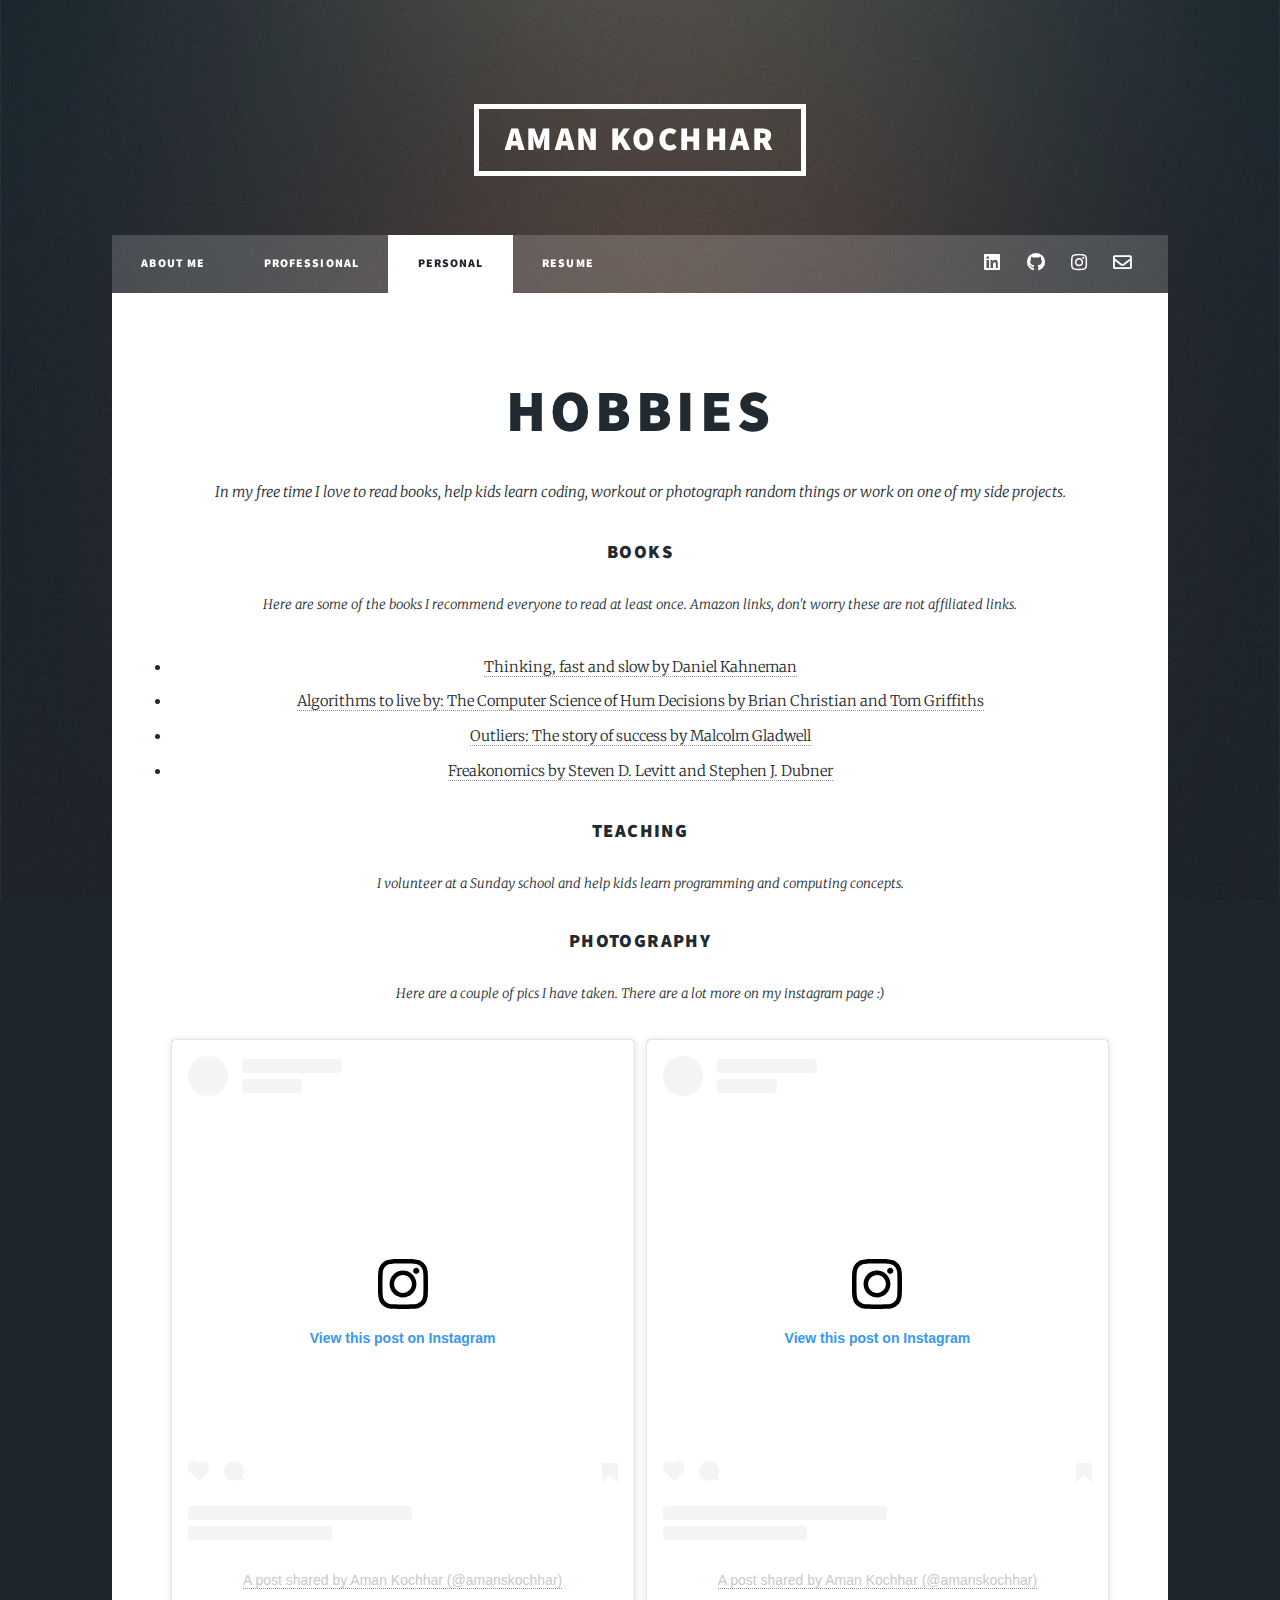
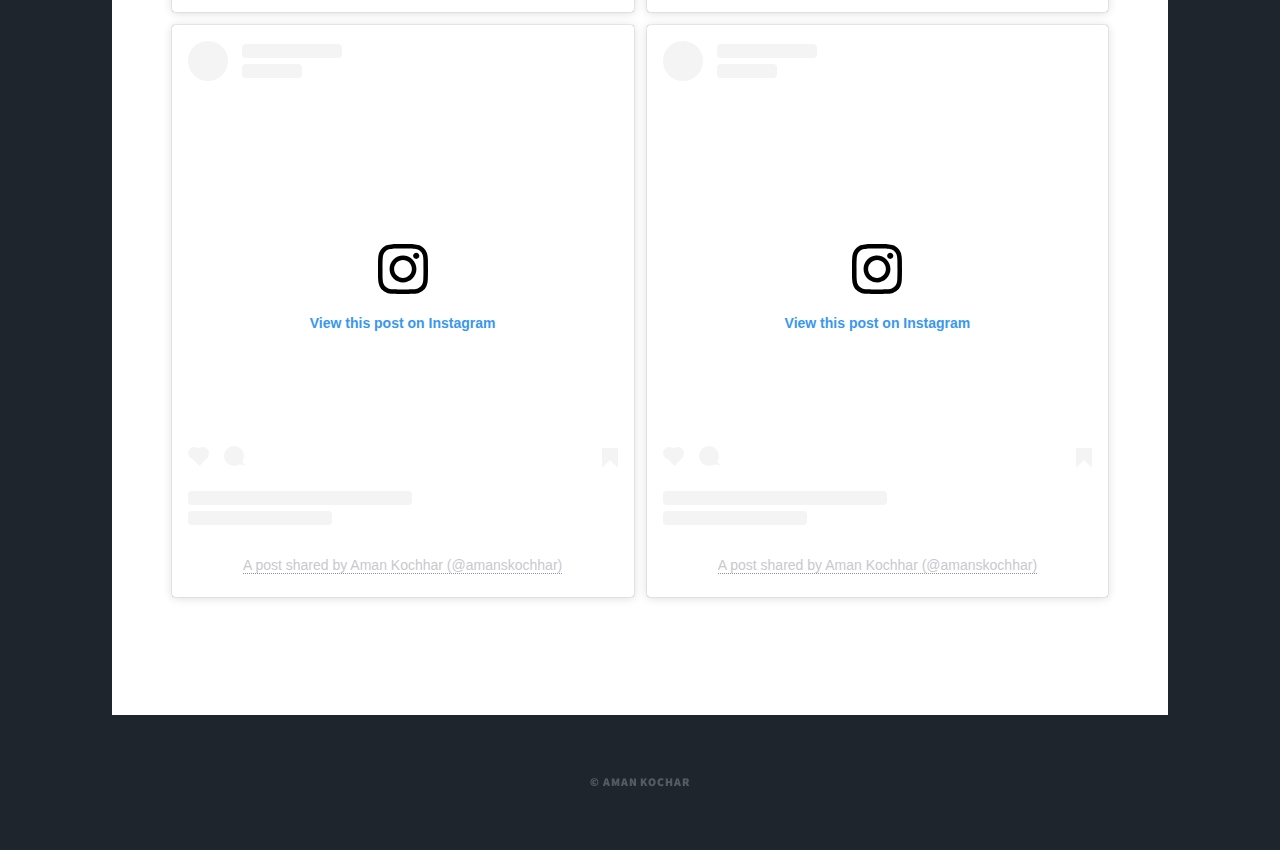
==== commit c9e54dde: "making it so links open in new tabs" ====
--- a/personal.html
+++ b/personal.html
@@ -31,10 +31,10 @@
 							<li><a href="resume.html">Resume</a></li>
 						</ul>
 						<ul class="icons">
-							<li><a href="https://www.linkedin.com/in/best-data-engineer/" class="icon brands fa-linkedin"><span class="label">LinkedIn</span></a></li>
-							<li><a href="https://github.com/amankochhar" class="icon brands fa-github"><span class="label">GitHub</span></a></li>
-							<li><a href="https://www.instagram.com/amanskochhar/" class="icon brands fa-instagram"><span class="label">Instagram</span></a></li>
-							<li><a href="mailto:amanskochhar@gmail.com" class="icon fa-regular fa-envelope"><span class="label">Email</span></a></li>
+							<li><a href="https://www.linkedin.com/in/best-data-engineer/" class="icon brands fa-linkedin"><span class="label" rel="noopener noreferrer">LinkedIn</span></a></li>
+							<li><a href="https://github.com/amankochhar" class="icon brands fa-github"><span class="label" rel="noopener noreferrer">GitHub</span></a></li>
+							<li><a href="https://www.instagram.com/amanskochhar/" class="icon brands fa-instagram"><span class="label" rel="noopener noreferrer">Instagram</span></a></li>
+							<li><a href="mailto:amanskochhar@gmail.com" class="icon fa-regular fa-envelope"><span class="label" rel="noopener noreferrer">Email</span></a></li>
 						</ul>
 					</nav>
 
@@ -64,10 +64,10 @@
 
 									<div class="box alt">
 										<div class="row gtr-50 gtr-uniform">
-											<div class="col-6"><span class="image fit"> <blockquote class="instagram-media" data-instgrm-permalink="https://www.instagram.com/p/CxCuM2YOx4r/?utm_source=ig_embed&amp;utm_campaign=loading" data-instgrm-version="14" style=" background:#FFF; border:0; border-radius:3px; box-shadow:0 0 1px 0 rgba(0,0,0,0.5),0 1px 10px 0 rgba(0,0,0,0.15); margin: 1px; max-width:540px; min-width:326px; padding:0; width:99.375%; width:-webkit-calc(100% - 2px); width:calc(100% - 2px);"><div style="padding:16px;"> <a href="https://www.instagram.com/p/CxCuM2YOx4r/?utm_source=ig_embed&amp;utm_campaign=loading" style=" background:#FFFFFF; line-height:0; padding:0 0; text-align:center; text-decoration:none; width:100%;" target="_blank"> <div style=" display: flex; flex-direction: row; align-items: center;"> <div style="background-color: #F4F4F4; border-radius: 50%; flex-grow: 0; height: 40px; margin-right: 14px; width: 40px;"></div> <div style="display: flex; flex-direction: column; flex-grow: 1; justify-content: center;"> <div style=" background-color: #F4F4F4; border-radius: 4px; flex-grow: 0; height: 14px; margin-bottom: 6px; width: 100px;"></div> <div style=" background-color: #F4F4F4; border-radius: 4px; flex-grow: 0; height: 14px; width: 60px;"></div></div></div><div style="padding: 19% 0;"></div> <div style="display:block; height:50px; margin:0 auto 12px; width:50px;"><svg width="50px" height="50px" viewBox="0 0 60 60" version="1.1" xmlns="https://www.w3.org/2000/svg" xmlns:xlink="https://www.w3.org/1999/xlink"><g stroke="none" stroke-width="1" fill="none" fill-rule="evenodd"><g transform="translate(-511.000000, -20.000000)" fill="#000000"><g><path d="M556.869,30.41 C554.814,30.41 553.148,32.076 553.148,34.131 C553.148,36.186 554.814,37.852 556.869,37.852 C558.924,37.852 560.59,36.186 560.59,34.131 C560.59,32.076 558.924,30.41 556.869,30.41 M541,60.657 C535.114,60.657 530.342,55.887 530.342,50 C530.342,44.114 535.114,39.342 541,39.342 C546.887,39.342 551.658,44.114 551.658,50 C551.658,55.887 546.887,60.657 541,60.657 M541,33.886 C532.1,33.886 524.886,41.1 524.886,50 C524.886,58.899 532.1,66.113 541,66.113 C549.9,66.113 557.115,58.899 557.115,50 C557.115,41.1 549.9,33.886 541,33.886 M565.378,62.101 C565.244,65.022 564.756,66.606 564.346,67.663 C563.803,69.06 563.154,70.057 562.106,71.106 C561.058,72.155 560.06,72.803 558.662,73.347 C557.607,73.757 556.021,74.244 553.102,74.378 C549.944,74.521 548.997,74.552 541,74.552 C533.003,74.552 532.056,74.521 528.898,74.378 C525.979,74.244 524.393,73.757 523.338,73.347 C521.94,72.803 520.942,72.155 519.894,71.106 C518.846,70.057 518.197,69.06 517.654,67.663 C517.244,66.606 516.755,65.022 516.623,62.101 C516.479,58.943 516.448,57.996 516.448,50 C516.448,42.003 516.479,41.056 516.623,37.899 C516.755,34.978 517.244,33.391 517.654,32.338 C518.197,30.938 518.846,29.942 519.894,28.894 C520.942,27.846 521.94,27.196 523.338,26.654 C524.393,26.244 525.979,25.756 528.898,25.623 C532.057,25.479 533.004,25.448 541,25.448 C548.997,25.448 549.943,25.479 553.102,25.623 C556.021,25.756 557.607,26.244 558.662,26.654 C560.06,27.196 561.058,27.846 562.106,28.894 C563.154,29.942 563.803,30.938 564.346,32.338 C564.756,33.391 565.244,34.978 565.378,37.899 C565.522,41.056 565.552,42.003 565.552,50 C565.552,57.996 565.522,58.943 565.378,62.101 M570.82,37.631 C570.674,34.438 570.167,32.258 569.425,30.349 C568.659,28.377 567.633,26.702 565.965,25.035 C564.297,23.368 562.623,22.342 560.652,21.575 C558.743,20.834 556.562,20.326 553.369,20.18 C550.169,20.033 549.148,20 541,20 C532.853,20 531.831,20.033 528.631,20.18 C525.438,20.326 523.257,20.834 521.349,21.575 C519.376,22.342 517.703,23.368 516.035,25.035 C514.368,26.702 513.342,28.377 512.574,30.349 C511.834,32.258 511.326,34.438 511.181,37.631 C511.035,40.831 511,41.851 511,50 C511,58.147 511.035,59.17 511.181,62.369 C511.326,65.562 511.834,67.743 512.574,69.651 C513.342,71.625 514.368,73.296 516.035,74.965 C517.703,76.634 519.376,77.658 521.349,78.425 C523.257,79.167 525.438,79.673 528.631,79.82 C531.831,79.965 532.853,80.001 541,80.001 C549.148,80.001 550.169,79.965 553.369,79.82 C556.562,79.673 558.743,79.167 560.652,78.425 C562.623,77.658 564.297,76.634 565.965,74.965 C567.633,73.296 568.659,71.625 569.425,69.651 C570.167,67.743 570.674,65.562 570.82,62.369 C570.966,59.17 571,58.147 571,50 C571,41.851 570.966,40.831 570.82,37.631"></path></g></g></g></svg></div><div style="padding-top: 8px;"> <div style=" color:#3897f0; font-family:Arial,sans-serif; font-size:14px; font-style:normal; font-weight:550; line-height:18px;">View this post on Instagram</div></div><div style="padding: 12.5% 0;"></div> <div style="display: flex; flex-direction: row; margin-bottom: 14px; align-items: center;"><div> <div style="background-color: #F4F4F4; border-radius: 50%; height: 12.5px; width: 12.5px; transform: translateX(0px) translateY(7px);"></div> <div style="background-color: #F4F4F4; height: 12.5px; transform: rotate(-45deg) translateX(3px) translateY(1px); width: 12.5px; flex-grow: 0; margin-right: 14px; margin-left: 2px;"></div> <div style="background-color: #F4F4F4; border-radius: 50%; height: 12.5px; width: 12.5px; transform: translateX(9px) translateY(-18px);"></div></div><div style="margin-left: 8px;"> <div style=" background-color: #F4F4F4; border-radius: 50%; flex-grow: 0; height: 20px; width: 20px;"></div> <div style=" width: 0; height: 0; border-top: 2px solid transparent; border-left: 6px solid #f4f4f4; border-bottom: 2px solid transparent; transform: translateX(16px) translateY(-4px) rotate(30deg)"></div></div><div style="margin-left: auto;"> <div style=" width: 0px; border-top: 8px solid #F4F4F4; border-right: 8px solid transparent; transform: translateY(16px);"></div> <div style=" background-color: #F4F4F4; flex-grow: 0; height: 12px; width: 16px; transform: translateY(-4px);"></div> <div style=" width: 0; height: 0; border-top: 8px solid #F4F4F4; border-left: 8px solid transparent; transform: translateY(-4px) translateX(8px);"></div></div></div> <div style="display: flex; flex-direction: column; flex-grow: 1; justify-content: center; margin-bottom: 24px;"> <div style=" background-color: #F4F4F4; border-radius: 4px; flex-grow: 0; height: 14px; margin-bottom: 6px; width: 224px;"></div> <div style=" background-color: #F4F4F4; border-radius: 4px; flex-grow: 0; height: 14px; width: 144px;"></div></div></a><p style=" color:#c9c8cd; font-family:Arial,sans-serif; font-size:14px; line-height:17px; margin-bottom:0; margin-top:8px; overflow:hidden; padding:8px 0 7px; text-align:center; text-overflow:ellipsis; white-space:nowrap;"><a href="https://www.instagram.com/p/CxCuM2YOx4r/?utm_source=ig_embed&amp;utm_campaign=loading" style=" color:#c9c8cd; font-family:Arial,sans-serif; font-size:14px; font-style:normal; font-weight:normal; line-height:17px; text-decoration:none;" target="_blank">A post shared by Aman Kochhar (@amanskochhar)</a></p></div></blockquote> <script async src="http://www.instagram.com/embed.js"></script> </span></div>
-											<div class="col-6"><span class="image fit"> <blockquote class="instagram-media" data-instgrm-permalink="https://www.instagram.com/p/C2YebJRRFYc/?utm_source=ig_embed&amp;utm_campaign=loading" data-instgrm-version="14" style=" background:#FFF; border:0; border-radius:3px; box-shadow:0 0 1px 0 rgba(0,0,0,0.5),0 1px 10px 0 rgba(0,0,0,0.15); margin: 1px; max-width:540px; min-width:326px; padding:0; width:99.375%; width:-webkit-calc(100% - 2px); width:calc(100% - 2px);"><div style="padding:16px;"> <a href="https://www.instagram.com/p/C2YebJRRFYc/?utm_source=ig_embed&amp;utm_campaign=loading" style=" background:#FFFFFF; line-height:0; padding:0 0; text-align:center; text-decoration:none; width:100%;" target="_blank"> <div style=" display: flex; flex-direction: row; align-items: center;"> <div style="background-color: #F4F4F4; border-radius: 50%; flex-grow: 0; height: 40px; margin-right: 14px; width: 40px;"></div> <div style="display: flex; flex-direction: column; flex-grow: 1; justify-content: center;"> <div style=" background-color: #F4F4F4; border-radius: 4px; flex-grow: 0; height: 14px; margin-bottom: 6px; width: 100px;"></div> <div style=" background-color: #F4F4F4; border-radius: 4px; flex-grow: 0; height: 14px; width: 60px;"></div></div></div><div style="padding: 19% 0;"></div> <div style="display:block; height:50px; margin:0 auto 12px; width:50px;"><svg width="50px" height="50px" viewBox="0 0 60 60" version="1.1" xmlns="https://www.w3.org/2000/svg" xmlns:xlink="https://www.w3.org/1999/xlink"><g stroke="none" stroke-width="1" fill="none" fill-rule="evenodd"><g transform="translate(-511.000000, -20.000000)" fill="#000000"><g><path d="M556.869,30.41 C554.814,30.41 553.148,32.076 553.148,34.131 C553.148,36.186 554.814,37.852 556.869,37.852 C558.924,37.852 560.59,36.186 560.59,34.131 C560.59,32.076 558.924,30.41 556.869,30.41 M541,60.657 C535.114,60.657 530.342,55.887 530.342,50 C530.342,44.114 535.114,39.342 541,39.342 C546.887,39.342 551.658,44.114 551.658,50 C551.658,55.887 546.887,60.657 541,60.657 M541,33.886 C532.1,33.886 524.886,41.1 524.886,50 C524.886,58.899 532.1,66.113 541,66.113 C549.9,66.113 557.115,58.899 557.115,50 C557.115,41.1 549.9,33.886 541,33.886 M565.378,62.101 C565.244,65.022 564.756,66.606 564.346,67.663 C563.803,69.06 563.154,70.057 562.106,71.106 C561.058,72.155 560.06,72.803 558.662,73.347 C557.607,73.757 556.021,74.244 553.102,74.378 C549.944,74.521 548.997,74.552 541,74.552 C533.003,74.552 532.056,74.521 528.898,74.378 C525.979,74.244 524.393,73.757 523.338,73.347 C521.94,72.803 520.942,72.155 519.894,71.106 C518.846,70.057 518.197,69.06 517.654,67.663 C517.244,66.606 516.755,65.022 516.623,62.101 C516.479,58.943 516.448,57.996 516.448,50 C516.448,42.003 516.479,41.056 516.623,37.899 C516.755,34.978 517.244,33.391 517.654,32.338 C518.197,30.938 518.846,29.942 519.894,28.894 C520.942,27.846 521.94,27.196 523.338,26.654 C524.393,26.244 525.979,25.756 528.898,25.623 C532.057,25.479 533.004,25.448 541,25.448 C548.997,25.448 549.943,25.479 553.102,25.623 C556.021,25.756 557.607,26.244 558.662,26.654 C560.06,27.196 561.058,27.846 562.106,28.894 C563.154,29.942 563.803,30.938 564.346,32.338 C564.756,33.391 565.244,34.978 565.378,37.899 C565.522,41.056 565.552,42.003 565.552,50 C565.552,57.996 565.522,58.943 565.378,62.101 M570.82,37.631 C570.674,34.438 570.167,32.258 569.425,30.349 C568.659,28.377 567.633,26.702 565.965,25.035 C564.297,23.368 562.623,22.342 560.652,21.575 C558.743,20.834 556.562,20.326 553.369,20.18 C550.169,20.033 549.148,20 541,20 C532.853,20 531.831,20.033 528.631,20.18 C525.438,20.326 523.257,20.834 521.349,21.575 C519.376,22.342 517.703,23.368 516.035,25.035 C514.368,26.702 513.342,28.377 512.574,30.349 C511.834,32.258 511.326,34.438 511.181,37.631 C511.035,40.831 511,41.851 511,50 C511,58.147 511.035,59.17 511.181,62.369 C511.326,65.562 511.834,67.743 512.574,69.651 C513.342,71.625 514.368,73.296 516.035,74.965 C517.703,76.634 519.376,77.658 521.349,78.425 C523.257,79.167 525.438,79.673 528.631,79.82 C531.831,79.965 532.853,80.001 541,80.001 C549.148,80.001 550.169,79.965 553.369,79.82 C556.562,79.673 558.743,79.167 560.652,78.425 C562.623,77.658 564.297,76.634 565.965,74.965 C567.633,73.296 568.659,71.625 569.425,69.651 C570.167,67.743 570.674,65.562 570.82,62.369 C570.966,59.17 571,58.147 571,50 C571,41.851 570.966,40.831 570.82,37.631"></path></g></g></g></svg></div><div style="padding-top: 8px;"> <div style=" color:#3897f0; font-family:Arial,sans-serif; font-size:14px; font-style:normal; font-weight:550; line-height:18px;">View this post on Instagram</div></div><div style="padding: 12.5% 0;"></div> <div style="display: flex; flex-direction: row; margin-bottom: 14px; align-items: center;"><div> <div style="background-color: #F4F4F4; border-radius: 50%; height: 12.5px; width: 12.5px; transform: translateX(0px) translateY(7px);"></div> <div style="background-color: #F4F4F4; height: 12.5px; transform: rotate(-45deg) translateX(3px) translateY(1px); width: 12.5px; flex-grow: 0; margin-right: 14px; margin-left: 2px;"></div> <div style="background-color: #F4F4F4; border-radius: 50%; height: 12.5px; width: 12.5px; transform: translateX(9px) translateY(-18px);"></div></div><div style="margin-left: 8px;"> <div style=" background-color: #F4F4F4; border-radius: 50%; flex-grow: 0; height: 20px; width: 20px;"></div> <div style=" width: 0; height: 0; border-top: 2px solid transparent; border-left: 6px solid #f4f4f4; border-bottom: 2px solid transparent; transform: translateX(16px) translateY(-4px) rotate(30deg)"></div></div><div style="margin-left: auto;"> <div style=" width: 0px; border-top: 8px solid #F4F4F4; border-right: 8px solid transparent; transform: translateY(16px);"></div> <div style=" background-color: #F4F4F4; flex-grow: 0; height: 12px; width: 16px; transform: translateY(-4px);"></div> <div style=" width: 0; height: 0; border-top: 8px solid #F4F4F4; border-left: 8px solid transparent; transform: translateY(-4px) translateX(8px);"></div></div></div> <div style="display: flex; flex-direction: column; flex-grow: 1; justify-content: center; margin-bottom: 24px;"> <div style=" background-color: #F4F4F4; border-radius: 4px; flex-grow: 0; height: 14px; margin-bottom: 6px; width: 224px;"></div> <div style=" background-color: #F4F4F4; border-radius: 4px; flex-grow: 0; height: 14px; width: 144px;"></div></div></a><p style=" color:#c9c8cd; font-family:Arial,sans-serif; font-size:14px; line-height:17px; margin-bottom:0; margin-top:8px; overflow:hidden; padding:8px 0 7px; text-align:center; text-overflow:ellipsis; white-space:nowrap;"><a href="https://www.instagram.com/p/C2YebJRRFYc/?utm_source=ig_embed&amp;utm_campaign=loading" style=" color:#c9c8cd; font-family:Arial,sans-serif; font-size:14px; font-style:normal; font-weight:normal; line-height:17px; text-decoration:none;" target="_blank">A post shared by Aman Kochhar (@amanskochhar)</a></p></div></blockquote> <script async src="http://www.instagram.com/embed.js"></script> </span></div>
-											<div class="col-6"><span class="image fit"> <blockquote class="instagram-media" data-instgrm-permalink="https://www.instagram.com/p/C3SjqM_gFUv/?utm_source=ig_embed&amp;utm_campaign=loading" data-instgrm-version="14" style=" background:#FFF; border:0; border-radius:3px; box-shadow:0 0 1px 0 rgba(0,0,0,0.5),0 1px 10px 0 rgba(0,0,0,0.15); margin: 1px; max-width:540px; min-width:326px; padding:0; width:99.375%; width:-webkit-calc(100% - 2px); width:calc(100% - 2px);"><div style="padding:16px;"> <a href="https://www.instagram.com/p/C3SjqM_gFUv/?utm_source=ig_embed&amp;utm_campaign=loading" style=" background:#FFFFFF; line-height:0; padding:0 0; text-align:center; text-decoration:none; width:100%;" target="_blank"> <div style=" display: flex; flex-direction: row; align-items: center;"> <div style="background-color: #F4F4F4; border-radius: 50%; flex-grow: 0; height: 40px; margin-right: 14px; width: 40px;"></div> <div style="display: flex; flex-direction: column; flex-grow: 1; justify-content: center;"> <div style=" background-color: #F4F4F4; border-radius: 4px; flex-grow: 0; height: 14px; margin-bottom: 6px; width: 100px;"></div> <div style=" background-color: #F4F4F4; border-radius: 4px; flex-grow: 0; height: 14px; width: 60px;"></div></div></div><div style="padding: 19% 0;"></div> <div style="display:block; height:50px; margin:0 auto 12px; width:50px;"><svg width="50px" height="50px" viewBox="0 0 60 60" version="1.1" xmlns="https://www.w3.org/2000/svg" xmlns:xlink="https://www.w3.org/1999/xlink"><g stroke="none" stroke-width="1" fill="none" fill-rule="evenodd"><g transform="translate(-511.000000, -20.000000)" fill="#000000"><g><path d="M556.869,30.41 C554.814,30.41 553.148,32.076 553.148,34.131 C553.148,36.186 554.814,37.852 556.869,37.852 C558.924,37.852 560.59,36.186 560.59,34.131 C560.59,32.076 558.924,30.41 556.869,30.41 M541,60.657 C535.114,60.657 530.342,55.887 530.342,50 C530.342,44.114 535.114,39.342 541,39.342 C546.887,39.342 551.658,44.114 551.658,50 C551.658,55.887 546.887,60.657 541,60.657 M541,33.886 C532.1,33.886 524.886,41.1 524.886,50 C524.886,58.899 532.1,66.113 541,66.113 C549.9,66.113 557.115,58.899 557.115,50 C557.115,41.1 549.9,33.886 541,33.886 M565.378,62.101 C565.244,65.022 564.756,66.606 564.346,67.663 C563.803,69.06 563.154,70.057 562.106,71.106 C561.058,72.155 560.06,72.803 558.662,73.347 C557.607,73.757 556.021,74.244 553.102,74.378 C549.944,74.521 548.997,74.552 541,74.552 C533.003,74.552 532.056,74.521 528.898,74.378 C525.979,74.244 524.393,73.757 523.338,73.347 C521.94,72.803 520.942,72.155 519.894,71.106 C518.846,70.057 518.197,69.06 517.654,67.663 C517.244,66.606 516.755,65.022 516.623,62.101 C516.479,58.943 516.448,57.996 516.448,50 C516.448,42.003 516.479,41.056 516.623,37.899 C516.755,34.978 517.244,33.391 517.654,32.338 C518.197,30.938 518.846,29.942 519.894,28.894 C520.942,27.846 521.94,27.196 523.338,26.654 C524.393,26.244 525.979,25.756 528.898,25.623 C532.057,25.479 533.004,25.448 541,25.448 C548.997,25.448 549.943,25.479 553.102,25.623 C556.021,25.756 557.607,26.244 558.662,26.654 C560.06,27.196 561.058,27.846 562.106,28.894 C563.154,29.942 563.803,30.938 564.346,32.338 C564.756,33.391 565.244,34.978 565.378,37.899 C565.522,41.056 565.552,42.003 565.552,50 C565.552,57.996 565.522,58.943 565.378,62.101 M570.82,37.631 C570.674,34.438 570.167,32.258 569.425,30.349 C568.659,28.377 567.633,26.702 565.965,25.035 C564.297,23.368 562.623,22.342 560.652,21.575 C558.743,20.834 556.562,20.326 553.369,20.18 C550.169,20.033 549.148,20 541,20 C532.853,20 531.831,20.033 528.631,20.18 C525.438,20.326 523.257,20.834 521.349,21.575 C519.376,22.342 517.703,23.368 516.035,25.035 C514.368,26.702 513.342,28.377 512.574,30.349 C511.834,32.258 511.326,34.438 511.181,37.631 C511.035,40.831 511,41.851 511,50 C511,58.147 511.035,59.17 511.181,62.369 C511.326,65.562 511.834,67.743 512.574,69.651 C513.342,71.625 514.368,73.296 516.035,74.965 C517.703,76.634 519.376,77.658 521.349,78.425 C523.257,79.167 525.438,79.673 528.631,79.82 C531.831,79.965 532.853,80.001 541,80.001 C549.148,80.001 550.169,79.965 553.369,79.82 C556.562,79.673 558.743,79.167 560.652,78.425 C562.623,77.658 564.297,76.634 565.965,74.965 C567.633,73.296 568.659,71.625 569.425,69.651 C570.167,67.743 570.674,65.562 570.82,62.369 C570.966,59.17 571,58.147 571,50 C571,41.851 570.966,40.831 570.82,37.631"></path></g></g></g></svg></div><div style="padding-top: 8px;"> <div style=" color:#3897f0; font-family:Arial,sans-serif; font-size:14px; font-style:normal; font-weight:550; line-height:18px;">View this post on Instagram</div></div><div style="padding: 12.5% 0;"></div> <div style="display: flex; flex-direction: row; margin-bottom: 14px; align-items: center;"><div> <div style="background-color: #F4F4F4; border-radius: 50%; height: 12.5px; width: 12.5px; transform: translateX(0px) translateY(7px);"></div> <div style="background-color: #F4F4F4; height: 12.5px; transform: rotate(-45deg) translateX(3px) translateY(1px); width: 12.5px; flex-grow: 0; margin-right: 14px; margin-left: 2px;"></div> <div style="background-color: #F4F4F4; border-radius: 50%; height: 12.5px; width: 12.5px; transform: translateX(9px) translateY(-18px);"></div></div><div style="margin-left: 8px;"> <div style=" background-color: #F4F4F4; border-radius: 50%; flex-grow: 0; height: 20px; width: 20px;"></div> <div style=" width: 0; height: 0; border-top: 2px solid transparent; border-left: 6px solid #f4f4f4; border-bottom: 2px solid transparent; transform: translateX(16px) translateY(-4px) rotate(30deg)"></div></div><div style="margin-left: auto;"> <div style=" width: 0px; border-top: 8px solid #F4F4F4; border-right: 8px solid transparent; transform: translateY(16px);"></div> <div style=" background-color: #F4F4F4; flex-grow: 0; height: 12px; width: 16px; transform: translateY(-4px);"></div> <div style=" width: 0; height: 0; border-top: 8px solid #F4F4F4; border-left: 8px solid transparent; transform: translateY(-4px) translateX(8px);"></div></div></div> <div style="display: flex; flex-direction: column; flex-grow: 1; justify-content: center; margin-bottom: 24px;"> <div style=" background-color: #F4F4F4; border-radius: 4px; flex-grow: 0; height: 14px; margin-bottom: 6px; width: 224px;"></div> <div style=" background-color: #F4F4F4; border-radius: 4px; flex-grow: 0; height: 14px; width: 144px;"></div></div></a><p style=" color:#c9c8cd; font-family:Arial,sans-serif; font-size:14px; line-height:17px; margin-bottom:0; margin-top:8px; overflow:hidden; padding:8px 0 7px; text-align:center; text-overflow:ellipsis; white-space:nowrap;"><a href="https://www.instagram.com/p/C3SjqM_gFUv/?utm_source=ig_embed&amp;utm_campaign=loading" style=" color:#c9c8cd; font-family:Arial,sans-serif; font-size:14px; font-style:normal; font-weight:normal; line-height:17px; text-decoration:none;" target="_blank">A post shared by Aman Kochhar (@amanskochhar)</a></p></div></blockquote> <script async src="http://www.instagram.com/embed.js"></script> </span></div>
-											<div class="col-6"><span class="image fit"> <blockquote class="instagram-media" data-instgrm-permalink="https://www.instagram.com/p/Ct0zqAYOCqX/?utm_source=ig_embed&amp;utm_campaign=loading" data-instgrm-version="14" style=" background:#FFF; border:0; border-radius:3px; box-shadow:0 0 1px 0 rgba(0,0,0,0.5),0 1px 10px 0 rgba(0,0,0,0.15); margin: 1px; max-width:540px; min-width:326px; padding:0; width:99.375%; width:-webkit-calc(100% - 2px); width:calc(100% - 2px);"><div style="padding:16px;"> <a href="https://www.instagram.com/p/Ct0zqAYOCqX/?utm_source=ig_embed&amp;utm_campaign=loading" style=" background:#FFFFFF; line-height:0; padding:0 0; text-align:center; text-decoration:none; width:100%;" target="_blank"> <div style=" display: flex; flex-direction: row; align-items: center;"> <div style="background-color: #F4F4F4; border-radius: 50%; flex-grow: 0; height: 40px; margin-right: 14px; width: 40px;"></div> <div style="display: flex; flex-direction: column; flex-grow: 1; justify-content: center;"> <div style=" background-color: #F4F4F4; border-radius: 4px; flex-grow: 0; height: 14px; margin-bottom: 6px; width: 100px;"></div> <div style=" background-color: #F4F4F4; border-radius: 4px; flex-grow: 0; height: 14px; width: 60px;"></div></div></div><div style="padding: 19% 0;"></div> <div style="display:block; height:50px; margin:0 auto 12px; width:50px;"><svg width="50px" height="50px" viewBox="0 0 60 60" version="1.1" xmlns="https://www.w3.org/2000/svg" xmlns:xlink="https://www.w3.org/1999/xlink"><g stroke="none" stroke-width="1" fill="none" fill-rule="evenodd"><g transform="translate(-511.000000, -20.000000)" fill="#000000"><g><path d="M556.869,30.41 C554.814,30.41 553.148,32.076 553.148,34.131 C553.148,36.186 554.814,37.852 556.869,37.852 C558.924,37.852 560.59,36.186 560.59,34.131 C560.59,32.076 558.924,30.41 556.869,30.41 M541,60.657 C535.114,60.657 530.342,55.887 530.342,50 C530.342,44.114 535.114,39.342 541,39.342 C546.887,39.342 551.658,44.114 551.658,50 C551.658,55.887 546.887,60.657 541,60.657 M541,33.886 C532.1,33.886 524.886,41.1 524.886,50 C524.886,58.899 532.1,66.113 541,66.113 C549.9,66.113 557.115,58.899 557.115,50 C557.115,41.1 549.9,33.886 541,33.886 M565.378,62.101 C565.244,65.022 564.756,66.606 564.346,67.663 C563.803,69.06 563.154,70.057 562.106,71.106 C561.058,72.155 560.06,72.803 558.662,73.347 C557.607,73.757 556.021,74.244 553.102,74.378 C549.944,74.521 548.997,74.552 541,74.552 C533.003,74.552 532.056,74.521 528.898,74.378 C525.979,74.244 524.393,73.757 523.338,73.347 C521.94,72.803 520.942,72.155 519.894,71.106 C518.846,70.057 518.197,69.06 517.654,67.663 C517.244,66.606 516.755,65.022 516.623,62.101 C516.479,58.943 516.448,57.996 516.448,50 C516.448,42.003 516.479,41.056 516.623,37.899 C516.755,34.978 517.244,33.391 517.654,32.338 C518.197,30.938 518.846,29.942 519.894,28.894 C520.942,27.846 521.94,27.196 523.338,26.654 C524.393,26.244 525.979,25.756 528.898,25.623 C532.057,25.479 533.004,25.448 541,25.448 C548.997,25.448 549.943,25.479 553.102,25.623 C556.021,25.756 557.607,26.244 558.662,26.654 C560.06,27.196 561.058,27.846 562.106,28.894 C563.154,29.942 563.803,30.938 564.346,32.338 C564.756,33.391 565.244,34.978 565.378,37.899 C565.522,41.056 565.552,42.003 565.552,50 C565.552,57.996 565.522,58.943 565.378,62.101 M570.82,37.631 C570.674,34.438 570.167,32.258 569.425,30.349 C568.659,28.377 567.633,26.702 565.965,25.035 C564.297,23.368 562.623,22.342 560.652,21.575 C558.743,20.834 556.562,20.326 553.369,20.18 C550.169,20.033 549.148,20 541,20 C532.853,20 531.831,20.033 528.631,20.18 C525.438,20.326 523.257,20.834 521.349,21.575 C519.376,22.342 517.703,23.368 516.035,25.035 C514.368,26.702 513.342,28.377 512.574,30.349 C511.834,32.258 511.326,34.438 511.181,37.631 C511.035,40.831 511,41.851 511,50 C511,58.147 511.035,59.17 511.181,62.369 C511.326,65.562 511.834,67.743 512.574,69.651 C513.342,71.625 514.368,73.296 516.035,74.965 C517.703,76.634 519.376,77.658 521.349,78.425 C523.257,79.167 525.438,79.673 528.631,79.82 C531.831,79.965 532.853,80.001 541,80.001 C549.148,80.001 550.169,79.965 553.369,79.82 C556.562,79.673 558.743,79.167 560.652,78.425 C562.623,77.658 564.297,76.634 565.965,74.965 C567.633,73.296 568.659,71.625 569.425,69.651 C570.167,67.743 570.674,65.562 570.82,62.369 C570.966,59.17 571,58.147 571,50 C571,41.851 570.966,40.831 570.82,37.631"></path></g></g></g></svg></div><div style="padding-top: 8px;"> <div style=" color:#3897f0; font-family:Arial,sans-serif; font-size:14px; font-style:normal; font-weight:550; line-height:18px;">View this post on Instagram</div></div><div style="padding: 12.5% 0;"></div> <div style="display: flex; flex-direction: row; margin-bottom: 14px; align-items: center;"><div> <div style="background-color: #F4F4F4; border-radius: 50%; height: 12.5px; width: 12.5px; transform: translateX(0px) translateY(7px);"></div> <div style="background-color: #F4F4F4; height: 12.5px; transform: rotate(-45deg) translateX(3px) translateY(1px); width: 12.5px; flex-grow: 0; margin-right: 14px; margin-left: 2px;"></div> <div style="background-color: #F4F4F4; border-radius: 50%; height: 12.5px; width: 12.5px; transform: translateX(9px) translateY(-18px);"></div></div><div style="margin-left: 8px;"> <div style=" background-color: #F4F4F4; border-radius: 50%; flex-grow: 0; height: 20px; width: 20px;"></div> <div style=" width: 0; height: 0; border-top: 2px solid transparent; border-left: 6px solid #f4f4f4; border-bottom: 2px solid transparent; transform: translateX(16px) translateY(-4px) rotate(30deg)"></div></div><div style="margin-left: auto;"> <div style=" width: 0px; border-top: 8px solid #F4F4F4; border-right: 8px solid transparent; transform: translateY(16px);"></div> <div style=" background-color: #F4F4F4; flex-grow: 0; height: 12px; width: 16px; transform: translateY(-4px);"></div> <div style=" width: 0; height: 0; border-top: 8px solid #F4F4F4; border-left: 8px solid transparent; transform: translateY(-4px) translateX(8px);"></div></div></div> <div style="display: flex; flex-direction: column; flex-grow: 1; justify-content: center; margin-bottom: 24px;"> <div style=" background-color: #F4F4F4; border-radius: 4px; flex-grow: 0; height: 14px; margin-bottom: 6px; width: 224px;"></div> <div style=" background-color: #F4F4F4; border-radius: 4px; flex-grow: 0; height: 14px; width: 144px;"></div></div></a><p style=" color:#c9c8cd; font-family:Arial,sans-serif; font-size:14px; line-height:17px; margin-bottom:0; margin-top:8px; overflow:hidden; padding:8px 0 7px; text-align:center; text-overflow:ellipsis; white-space:nowrap;"><a href="https://www.instagram.com/p/Ct0zqAYOCqX/?utm_source=ig_embed&amp;utm_campaign=loading" style=" color:#c9c8cd; font-family:Arial,sans-serif; font-size:14px; font-style:normal; font-weight:normal; line-height:17px; text-decoration:none;" target="_blank">A post shared by Aman Kochhar (@amanskochhar)</a></p></div></blockquote> <script async src="http://www.instagram.com/embed.js"></script> </span></div>
+											<div class="col-6"><span class="image fit"> <blockquote class="instagram-media" data-instgrm-permalink="https://www.instagram.com/p/CxCuM2YOx4r/?utm_source=ig_embed&amp;utm_campaign=loading" data-instgrm-version="14" style=" background:#FFF; border:0; border-radius:3px; box-shadow:0 0 1px 0 rgba(0,0,0,0.5),0 1px 10px 0 rgba(0,0,0,0.15); margin: 1px; max-width:540px; min-width:326px; padding:0; width:99.375%; width:-webkit-calc(100% - 2px); width:calc(100% - 2px);"><div style="padding:16px;"> <a href="https://www.instagram.com/p/CxCuM2YOx4r/?utm_source=ig_embed&amp;utm_campaign=loading" style=" background:#FFFFFF; line-height:0; padding:0 0; text-align:center; text-decoration:none; width:100%;" target="_blank"> <div style=" display: flex; flex-direction: row; align-items: center;"> <div style="background-color: #F4F4F4; border-radius: 50%; flex-grow: 0; height: 40px; margin-right: 14px; width: 40px;"></div> <div style="display: flex; flex-direction: column; flex-grow: 1; justify-content: center;"> <div style=" background-color: #F4F4F4; border-radius: 4px; flex-grow: 0; height: 14px; margin-bottom: 6px; width: 100px;"></div> <div style=" background-color: #F4F4F4; border-radius: 4px; flex-grow: 0; height: 14px; width: 60px;"></div></div></div><div style="padding: 19% 0;"></div> <div style="display:block; height:50px; margin:0 auto 12px; width:50px;"><svg width="50px" height="50px" viewBox="0 0 60 60" version="1.1" xmlns="https://www.w3.org/2000/svg" xmlns:xlink="https://www.w3.org/1999/xlink"><g stroke="none" stroke-width="1" fill="none" fill-rule="evenodd"><g transform="translate(-511.000000, -20.000000)" fill="#000000"><g><path d="M556.869,30.41 C554.814,30.41 553.148,32.076 553.148,34.131 C553.148,36.186 554.814,37.852 556.869,37.852 C558.924,37.852 560.59,36.186 560.59,34.131 C560.59,32.076 558.924,30.41 556.869,30.41 M541,60.657 C535.114,60.657 530.342,55.887 530.342,50 C530.342,44.114 535.114,39.342 541,39.342 C546.887,39.342 551.658,44.114 551.658,50 C551.658,55.887 546.887,60.657 541,60.657 M541,33.886 C532.1,33.886 524.886,41.1 524.886,50 C524.886,58.899 532.1,66.113 541,66.113 C549.9,66.113 557.115,58.899 557.115,50 C557.115,41.1 549.9,33.886 541,33.886 M565.378,62.101 C565.244,65.022 564.756,66.606 564.346,67.663 C563.803,69.06 563.154,70.057 562.106,71.106 C561.058,72.155 560.06,72.803 558.662,73.347 C557.607,73.757 556.021,74.244 553.102,74.378 C549.944,74.521 548.997,74.552 541,74.552 C533.003,74.552 532.056,74.521 528.898,74.378 C525.979,74.244 524.393,73.757 523.338,73.347 C521.94,72.803 520.942,72.155 519.894,71.106 C518.846,70.057 518.197,69.06 517.654,67.663 C517.244,66.606 516.755,65.022 516.623,62.101 C516.479,58.943 516.448,57.996 516.448,50 C516.448,42.003 516.479,41.056 516.623,37.899 C516.755,34.978 517.244,33.391 517.654,32.338 C518.197,30.938 518.846,29.942 519.894,28.894 C520.942,27.846 521.94,27.196 523.338,26.654 C524.393,26.244 525.979,25.756 528.898,25.623 C532.057,25.479 533.004,25.448 541,25.448 C548.997,25.448 549.943,25.479 553.102,25.623 C556.021,25.756 557.607,26.244 558.662,26.654 C560.06,27.196 561.058,27.846 562.106,28.894 C563.154,29.942 563.803,30.938 564.346,32.338 C564.756,33.391 565.244,34.978 565.378,37.899 C565.522,41.056 565.552,42.003 565.552,50 C565.552,57.996 565.522,58.943 565.378,62.101 M570.82,37.631 C570.674,34.438 570.167,32.258 569.425,30.349 C568.659,28.377 567.633,26.702 565.965,25.035 C564.297,23.368 562.623,22.342 560.652,21.575 C558.743,20.834 556.562,20.326 553.369,20.18 C550.169,20.033 549.148,20 541,20 C532.853,20 531.831,20.033 528.631,20.18 C525.438,20.326 523.257,20.834 521.349,21.575 C519.376,22.342 517.703,23.368 516.035,25.035 C514.368,26.702 513.342,28.377 512.574,30.349 C511.834,32.258 511.326,34.438 511.181,37.631 C511.035,40.831 511,41.851 511,50 C511,58.147 511.035,59.17 511.181,62.369 C511.326,65.562 511.834,67.743 512.574,69.651 C513.342,71.625 514.368,73.296 516.035,74.965 C517.703,76.634 519.376,77.658 521.349,78.425 C523.257,79.167 525.438,79.673 528.631,79.82 C531.831,79.965 532.853,80.001 541,80.001 C549.148,80.001 550.169,79.965 553.369,79.82 C556.562,79.673 558.743,79.167 560.652,78.425 C562.623,77.658 564.297,76.634 565.965,74.965 C567.633,73.296 568.659,71.625 569.425,69.651 C570.167,67.743 570.674,65.562 570.82,62.369 C570.966,59.17 571,58.147 571,50 C571,41.851 570.966,40.831 570.82,37.631"></path></g></g></g></svg></div><div style="padding-top: 8px;"> <div style=" color:#3897f0; font-family:Arial,sans-serif; font-size:14px; font-style:normal; font-weight:550; line-height:18px;">View this post on Instagram</div></div><div style="padding: 12.5% 0;"></div> <div style="display: flex; flex-direction: row; margin-bottom: 14px; align-items: center;"><div> <div style="background-color: #F4F4F4; border-radius: 50%; height: 12.5px; width: 12.5px; transform: translateX(0px) translateY(7px);"></div> <div style="background-color: #F4F4F4; height: 12.5px; transform: rotate(-45deg) translateX(3px) translateY(1px); width: 12.5px; flex-grow: 0; margin-right: 14px; margin-left: 2px;"></div> <div style="background-color: #F4F4F4; border-radius: 50%; height: 12.5px; width: 12.5px; transform: translateX(9px) translateY(-18px);"></div></div><div style="margin-left: 8px;"> <div style=" background-color: #F4F4F4; border-radius: 50%; flex-grow: 0; height: 20px; width: 20px;"></div> <div style=" width: 0; height: 0; border-top: 2px solid transparent; border-left: 6px solid #f4f4f4; border-bottom: 2px solid transparent; transform: translateX(16px) translateY(-4px) rotate(30deg)"></div></div><div style="margin-left: auto;"> <div style=" width: 0px; border-top: 8px solid #F4F4F4; border-right: 8px solid transparent; transform: translateY(16px);"></div> <div style=" background-color: #F4F4F4; flex-grow: 0; height: 12px; width: 16px; transform: translateY(-4px);"></div> <div style=" width: 0; height: 0; border-top: 8px solid #F4F4F4; border-left: 8px solid transparent; transform: translateY(-4px) translateX(8px);"></div></div></div> <div style="display: flex; flex-direction: column; flex-grow: 1; justify-content: center; margin-bottom: 24px;"> <div style=" background-color: #F4F4F4; border-radius: 4px; flex-grow: 0; height: 14px; margin-bottom: 6px; width: 224px;"></div> <div style=" background-color: #F4F4F4; border-radius: 4px; flex-grow: 0; height: 14px; width: 144px;"></div></div></a><p style=" color:#c9c8cd; font-family:Arial,sans-serif; font-size:14px; line-height:17px; margin-bottom:0; margin-top:8px; overflow:hidden; padding:8px 0 7px; text-align:center; text-overflow:ellipsis; white-space:nowrap;"><a href="https://www.instagram.com/p/CxCuM2YOx4r/?utm_source=ig_embed&amp;utm_campaign=loading" style=" color:#c9c8cd; font-family:Arial,sans-serif; font-size:14px; font-style:normal; font-weight:normal; line-height:17px; text-decoration:none;" target="_blank">A post shared by Aman Kochhar (@amanskochhar)</a></p></div></blockquote> <script async src="https://www.instagram.com/embed.js"></script> </span></div>
+											<div class="col-6"><span class="image fit"> <blockquote class="instagram-media" data-instgrm-permalink="https://www.instagram.com/p/C2YebJRRFYc/?utm_source=ig_embed&amp;utm_campaign=loading" data-instgrm-version="14" style=" background:#FFF; border:0; border-radius:3px; box-shadow:0 0 1px 0 rgba(0,0,0,0.5),0 1px 10px 0 rgba(0,0,0,0.15); margin: 1px; max-width:540px; min-width:326px; padding:0; width:99.375%; width:-webkit-calc(100% - 2px); width:calc(100% - 2px);"><div style="padding:16px;"> <a href="https://www.instagram.com/p/C2YebJRRFYc/?utm_source=ig_embed&amp;utm_campaign=loading" style=" background:#FFFFFF; line-height:0; padding:0 0; text-align:center; text-decoration:none; width:100%;" target="_blank"> <div style=" display: flex; flex-direction: row; align-items: center;"> <div style="background-color: #F4F4F4; border-radius: 50%; flex-grow: 0; height: 40px; margin-right: 14px; width: 40px;"></div> <div style="display: flex; flex-direction: column; flex-grow: 1; justify-content: center;"> <div style=" background-color: #F4F4F4; border-radius: 4px; flex-grow: 0; height: 14px; margin-bottom: 6px; width: 100px;"></div> <div style=" background-color: #F4F4F4; border-radius: 4px; flex-grow: 0; height: 14px; width: 60px;"></div></div></div><div style="padding: 19% 0;"></div> <div style="display:block; height:50px; margin:0 auto 12px; width:50px;"><svg width="50px" height="50px" viewBox="0 0 60 60" version="1.1" xmlns="https://www.w3.org/2000/svg" xmlns:xlink="https://www.w3.org/1999/xlink"><g stroke="none" stroke-width="1" fill="none" fill-rule="evenodd"><g transform="translate(-511.000000, -20.000000)" fill="#000000"><g><path d="M556.869,30.41 C554.814,30.41 553.148,32.076 553.148,34.131 C553.148,36.186 554.814,37.852 556.869,37.852 C558.924,37.852 560.59,36.186 560.59,34.131 C560.59,32.076 558.924,30.41 556.869,30.41 M541,60.657 C535.114,60.657 530.342,55.887 530.342,50 C530.342,44.114 535.114,39.342 541,39.342 C546.887,39.342 551.658,44.114 551.658,50 C551.658,55.887 546.887,60.657 541,60.657 M541,33.886 C532.1,33.886 524.886,41.1 524.886,50 C524.886,58.899 532.1,66.113 541,66.113 C549.9,66.113 557.115,58.899 557.115,50 C557.115,41.1 549.9,33.886 541,33.886 M565.378,62.101 C565.244,65.022 564.756,66.606 564.346,67.663 C563.803,69.06 563.154,70.057 562.106,71.106 C561.058,72.155 560.06,72.803 558.662,73.347 C557.607,73.757 556.021,74.244 553.102,74.378 C549.944,74.521 548.997,74.552 541,74.552 C533.003,74.552 532.056,74.521 528.898,74.378 C525.979,74.244 524.393,73.757 523.338,73.347 C521.94,72.803 520.942,72.155 519.894,71.106 C518.846,70.057 518.197,69.06 517.654,67.663 C517.244,66.606 516.755,65.022 516.623,62.101 C516.479,58.943 516.448,57.996 516.448,50 C516.448,42.003 516.479,41.056 516.623,37.899 C516.755,34.978 517.244,33.391 517.654,32.338 C518.197,30.938 518.846,29.942 519.894,28.894 C520.942,27.846 521.94,27.196 523.338,26.654 C524.393,26.244 525.979,25.756 528.898,25.623 C532.057,25.479 533.004,25.448 541,25.448 C548.997,25.448 549.943,25.479 553.102,25.623 C556.021,25.756 557.607,26.244 558.662,26.654 C560.06,27.196 561.058,27.846 562.106,28.894 C563.154,29.942 563.803,30.938 564.346,32.338 C564.756,33.391 565.244,34.978 565.378,37.899 C565.522,41.056 565.552,42.003 565.552,50 C565.552,57.996 565.522,58.943 565.378,62.101 M570.82,37.631 C570.674,34.438 570.167,32.258 569.425,30.349 C568.659,28.377 567.633,26.702 565.965,25.035 C564.297,23.368 562.623,22.342 560.652,21.575 C558.743,20.834 556.562,20.326 553.369,20.18 C550.169,20.033 549.148,20 541,20 C532.853,20 531.831,20.033 528.631,20.18 C525.438,20.326 523.257,20.834 521.349,21.575 C519.376,22.342 517.703,23.368 516.035,25.035 C514.368,26.702 513.342,28.377 512.574,30.349 C511.834,32.258 511.326,34.438 511.181,37.631 C511.035,40.831 511,41.851 511,50 C511,58.147 511.035,59.17 511.181,62.369 C511.326,65.562 511.834,67.743 512.574,69.651 C513.342,71.625 514.368,73.296 516.035,74.965 C517.703,76.634 519.376,77.658 521.349,78.425 C523.257,79.167 525.438,79.673 528.631,79.82 C531.831,79.965 532.853,80.001 541,80.001 C549.148,80.001 550.169,79.965 553.369,79.82 C556.562,79.673 558.743,79.167 560.652,78.425 C562.623,77.658 564.297,76.634 565.965,74.965 C567.633,73.296 568.659,71.625 569.425,69.651 C570.167,67.743 570.674,65.562 570.82,62.369 C570.966,59.17 571,58.147 571,50 C571,41.851 570.966,40.831 570.82,37.631"></path></g></g></g></svg></div><div style="padding-top: 8px;"> <div style=" color:#3897f0; font-family:Arial,sans-serif; font-size:14px; font-style:normal; font-weight:550; line-height:18px;">View this post on Instagram</div></div><div style="padding: 12.5% 0;"></div> <div style="display: flex; flex-direction: row; margin-bottom: 14px; align-items: center;"><div> <div style="background-color: #F4F4F4; border-radius: 50%; height: 12.5px; width: 12.5px; transform: translateX(0px) translateY(7px);"></div> <div style="background-color: #F4F4F4; height: 12.5px; transform: rotate(-45deg) translateX(3px) translateY(1px); width: 12.5px; flex-grow: 0; margin-right: 14px; margin-left: 2px;"></div> <div style="background-color: #F4F4F4; border-radius: 50%; height: 12.5px; width: 12.5px; transform: translateX(9px) translateY(-18px);"></div></div><div style="margin-left: 8px;"> <div style=" background-color: #F4F4F4; border-radius: 50%; flex-grow: 0; height: 20px; width: 20px;"></div> <div style=" width: 0; height: 0; border-top: 2px solid transparent; border-left: 6px solid #f4f4f4; border-bottom: 2px solid transparent; transform: translateX(16px) translateY(-4px) rotate(30deg)"></div></div><div style="margin-left: auto;"> <div style=" width: 0px; border-top: 8px solid #F4F4F4; border-right: 8px solid transparent; transform: translateY(16px);"></div> <div style=" background-color: #F4F4F4; flex-grow: 0; height: 12px; width: 16px; transform: translateY(-4px);"></div> <div style=" width: 0; height: 0; border-top: 8px solid #F4F4F4; border-left: 8px solid transparent; transform: translateY(-4px) translateX(8px);"></div></div></div> <div style="display: flex; flex-direction: column; flex-grow: 1; justify-content: center; margin-bottom: 24px;"> <div style=" background-color: #F4F4F4; border-radius: 4px; flex-grow: 0; height: 14px; margin-bottom: 6px; width: 224px;"></div> <div style=" background-color: #F4F4F4; border-radius: 4px; flex-grow: 0; height: 14px; width: 144px;"></div></div></a><p style=" color:#c9c8cd; font-family:Arial,sans-serif; font-size:14px; line-height:17px; margin-bottom:0; margin-top:8px; overflow:hidden; padding:8px 0 7px; text-align:center; text-overflow:ellipsis; white-space:nowrap;"><a href="https://www.instagram.com/p/C2YebJRRFYc/?utm_source=ig_embed&amp;utm_campaign=loading" style=" color:#c9c8cd; font-family:Arial,sans-serif; font-size:14px; font-style:normal; font-weight:normal; line-height:17px; text-decoration:none;" target="_blank">A post shared by Aman Kochhar (@amanskochhar)</a></p></div></blockquote> <script async src="https://www.instagram.com/embed.js"></script> </span></div>
+											<div class="col-6"><span class="image fit"> <blockquote class="instagram-media" data-instgrm-permalink="https://www.instagram.com/p/C3SjqM_gFUv/?utm_source=ig_embed&amp;utm_campaign=loading" data-instgrm-version="14" style=" background:#FFF; border:0; border-radius:3px; box-shadow:0 0 1px 0 rgba(0,0,0,0.5),0 1px 10px 0 rgba(0,0,0,0.15); margin: 1px; max-width:540px; min-width:326px; padding:0; width:99.375%; width:-webkit-calc(100% - 2px); width:calc(100% - 2px);"><div style="padding:16px;"> <a href="https://www.instagram.com/p/C3SjqM_gFUv/?utm_source=ig_embed&amp;utm_campaign=loading" style=" background:#FFFFFF; line-height:0; padding:0 0; text-align:center; text-decoration:none; width:100%;" target="_blank"> <div style=" display: flex; flex-direction: row; align-items: center;"> <div style="background-color: #F4F4F4; border-radius: 50%; flex-grow: 0; height: 40px; margin-right: 14px; width: 40px;"></div> <div style="display: flex; flex-direction: column; flex-grow: 1; justify-content: center;"> <div style=" background-color: #F4F4F4; border-radius: 4px; flex-grow: 0; height: 14px; margin-bottom: 6px; width: 100px;"></div> <div style=" background-color: #F4F4F4; border-radius: 4px; flex-grow: 0; height: 14px; width: 60px;"></div></div></div><div style="padding: 19% 0;"></div> <div style="display:block; height:50px; margin:0 auto 12px; width:50px;"><svg width="50px" height="50px" viewBox="0 0 60 60" version="1.1" xmlns="https://www.w3.org/2000/svg" xmlns:xlink="https://www.w3.org/1999/xlink"><g stroke="none" stroke-width="1" fill="none" fill-rule="evenodd"><g transform="translate(-511.000000, -20.000000)" fill="#000000"><g><path d="M556.869,30.41 C554.814,30.41 553.148,32.076 553.148,34.131 C553.148,36.186 554.814,37.852 556.869,37.852 C558.924,37.852 560.59,36.186 560.59,34.131 C560.59,32.076 558.924,30.41 556.869,30.41 M541,60.657 C535.114,60.657 530.342,55.887 530.342,50 C530.342,44.114 535.114,39.342 541,39.342 C546.887,39.342 551.658,44.114 551.658,50 C551.658,55.887 546.887,60.657 541,60.657 M541,33.886 C532.1,33.886 524.886,41.1 524.886,50 C524.886,58.899 532.1,66.113 541,66.113 C549.9,66.113 557.115,58.899 557.115,50 C557.115,41.1 549.9,33.886 541,33.886 M565.378,62.101 C565.244,65.022 564.756,66.606 564.346,67.663 C563.803,69.06 563.154,70.057 562.106,71.106 C561.058,72.155 560.06,72.803 558.662,73.347 C557.607,73.757 556.021,74.244 553.102,74.378 C549.944,74.521 548.997,74.552 541,74.552 C533.003,74.552 532.056,74.521 528.898,74.378 C525.979,74.244 524.393,73.757 523.338,73.347 C521.94,72.803 520.942,72.155 519.894,71.106 C518.846,70.057 518.197,69.06 517.654,67.663 C517.244,66.606 516.755,65.022 516.623,62.101 C516.479,58.943 516.448,57.996 516.448,50 C516.448,42.003 516.479,41.056 516.623,37.899 C516.755,34.978 517.244,33.391 517.654,32.338 C518.197,30.938 518.846,29.942 519.894,28.894 C520.942,27.846 521.94,27.196 523.338,26.654 C524.393,26.244 525.979,25.756 528.898,25.623 C532.057,25.479 533.004,25.448 541,25.448 C548.997,25.448 549.943,25.479 553.102,25.623 C556.021,25.756 557.607,26.244 558.662,26.654 C560.06,27.196 561.058,27.846 562.106,28.894 C563.154,29.942 563.803,30.938 564.346,32.338 C564.756,33.391 565.244,34.978 565.378,37.899 C565.522,41.056 565.552,42.003 565.552,50 C565.552,57.996 565.522,58.943 565.378,62.101 M570.82,37.631 C570.674,34.438 570.167,32.258 569.425,30.349 C568.659,28.377 567.633,26.702 565.965,25.035 C564.297,23.368 562.623,22.342 560.652,21.575 C558.743,20.834 556.562,20.326 553.369,20.18 C550.169,20.033 549.148,20 541,20 C532.853,20 531.831,20.033 528.631,20.18 C525.438,20.326 523.257,20.834 521.349,21.575 C519.376,22.342 517.703,23.368 516.035,25.035 C514.368,26.702 513.342,28.377 512.574,30.349 C511.834,32.258 511.326,34.438 511.181,37.631 C511.035,40.831 511,41.851 511,50 C511,58.147 511.035,59.17 511.181,62.369 C511.326,65.562 511.834,67.743 512.574,69.651 C513.342,71.625 514.368,73.296 516.035,74.965 C517.703,76.634 519.376,77.658 521.349,78.425 C523.257,79.167 525.438,79.673 528.631,79.82 C531.831,79.965 532.853,80.001 541,80.001 C549.148,80.001 550.169,79.965 553.369,79.82 C556.562,79.673 558.743,79.167 560.652,78.425 C562.623,77.658 564.297,76.634 565.965,74.965 C567.633,73.296 568.659,71.625 569.425,69.651 C570.167,67.743 570.674,65.562 570.82,62.369 C570.966,59.17 571,58.147 571,50 C571,41.851 570.966,40.831 570.82,37.631"></path></g></g></g></svg></div><div style="padding-top: 8px;"> <div style=" color:#3897f0; font-family:Arial,sans-serif; font-size:14px; font-style:normal; font-weight:550; line-height:18px;">View this post on Instagram</div></div><div style="padding: 12.5% 0;"></div> <div style="display: flex; flex-direction: row; margin-bottom: 14px; align-items: center;"><div> <div style="background-color: #F4F4F4; border-radius: 50%; height: 12.5px; width: 12.5px; transform: translateX(0px) translateY(7px);"></div> <div style="background-color: #F4F4F4; height: 12.5px; transform: rotate(-45deg) translateX(3px) translateY(1px); width: 12.5px; flex-grow: 0; margin-right: 14px; margin-left: 2px;"></div> <div style="background-color: #F4F4F4; border-radius: 50%; height: 12.5px; width: 12.5px; transform: translateX(9px) translateY(-18px);"></div></div><div style="margin-left: 8px;"> <div style=" background-color: #F4F4F4; border-radius: 50%; flex-grow: 0; height: 20px; width: 20px;"></div> <div style=" width: 0; height: 0; border-top: 2px solid transparent; border-left: 6px solid #f4f4f4; border-bottom: 2px solid transparent; transform: translateX(16px) translateY(-4px) rotate(30deg)"></div></div><div style="margin-left: auto;"> <div style=" width: 0px; border-top: 8px solid #F4F4F4; border-right: 8px solid transparent; transform: translateY(16px);"></div> <div style=" background-color: #F4F4F4; flex-grow: 0; height: 12px; width: 16px; transform: translateY(-4px);"></div> <div style=" width: 0; height: 0; border-top: 8px solid #F4F4F4; border-left: 8px solid transparent; transform: translateY(-4px) translateX(8px);"></div></div></div> <div style="display: flex; flex-direction: column; flex-grow: 1; justify-content: center; margin-bottom: 24px;"> <div style=" background-color: #F4F4F4; border-radius: 4px; flex-grow: 0; height: 14px; margin-bottom: 6px; width: 224px;"></div> <div style=" background-color: #F4F4F4; border-radius: 4px; flex-grow: 0; height: 14px; width: 144px;"></div></div></a><p style=" color:#c9c8cd; font-family:Arial,sans-serif; font-size:14px; line-height:17px; margin-bottom:0; margin-top:8px; overflow:hidden; padding:8px 0 7px; text-align:center; text-overflow:ellipsis; white-space:nowrap;"><a href="https://www.instagram.com/p/C3SjqM_gFUv/?utm_source=ig_embed&amp;utm_campaign=loading" style=" color:#c9c8cd; font-family:Arial,sans-serif; font-size:14px; font-style:normal; font-weight:normal; line-height:17px; text-decoration:none;" target="_blank">A post shared by Aman Kochhar (@amanskochhar)</a></p></div></blockquote> <script async src="https://www.instagram.com/embed.js"></script> </span></div>
+											<div class="col-6"><span class="image fit"> <blockquote class="instagram-media" data-instgrm-permalink="https://www.instagram.com/p/Ct0zqAYOCqX/?utm_source=ig_embed&amp;utm_campaign=loading" data-instgrm-version="14" style=" background:#FFF; border:0; border-radius:3px; box-shadow:0 0 1px 0 rgba(0,0,0,0.5),0 1px 10px 0 rgba(0,0,0,0.15); margin: 1px; max-width:540px; min-width:326px; padding:0; width:99.375%; width:-webkit-calc(100% - 2px); width:calc(100% - 2px);"><div style="padding:16px;"> <a href="https://www.instagram.com/p/Ct0zqAYOCqX/?utm_source=ig_embed&amp;utm_campaign=loading" style=" background:#FFFFFF; line-height:0; padding:0 0; text-align:center; text-decoration:none; width:100%;" target="_blank"> <div style=" display: flex; flex-direction: row; align-items: center;"> <div style="background-color: #F4F4F4; border-radius: 50%; flex-grow: 0; height: 40px; margin-right: 14px; width: 40px;"></div> <div style="display: flex; flex-direction: column; flex-grow: 1; justify-content: center;"> <div style=" background-color: #F4F4F4; border-radius: 4px; flex-grow: 0; height: 14px; margin-bottom: 6px; width: 100px;"></div> <div style=" background-color: #F4F4F4; border-radius: 4px; flex-grow: 0; height: 14px; width: 60px;"></div></div></div><div style="padding: 19% 0;"></div> <div style="display:block; height:50px; margin:0 auto 12px; width:50px;"><svg width="50px" height="50px" viewBox="0 0 60 60" version="1.1" xmlns="https://www.w3.org/2000/svg" xmlns:xlink="https://www.w3.org/1999/xlink"><g stroke="none" stroke-width="1" fill="none" fill-rule="evenodd"><g transform="translate(-511.000000, -20.000000)" fill="#000000"><g><path d="M556.869,30.41 C554.814,30.41 553.148,32.076 553.148,34.131 C553.148,36.186 554.814,37.852 556.869,37.852 C558.924,37.852 560.59,36.186 560.59,34.131 C560.59,32.076 558.924,30.41 556.869,30.41 M541,60.657 C535.114,60.657 530.342,55.887 530.342,50 C530.342,44.114 535.114,39.342 541,39.342 C546.887,39.342 551.658,44.114 551.658,50 C551.658,55.887 546.887,60.657 541,60.657 M541,33.886 C532.1,33.886 524.886,41.1 524.886,50 C524.886,58.899 532.1,66.113 541,66.113 C549.9,66.113 557.115,58.899 557.115,50 C557.115,41.1 549.9,33.886 541,33.886 M565.378,62.101 C565.244,65.022 564.756,66.606 564.346,67.663 C563.803,69.06 563.154,70.057 562.106,71.106 C561.058,72.155 560.06,72.803 558.662,73.347 C557.607,73.757 556.021,74.244 553.102,74.378 C549.944,74.521 548.997,74.552 541,74.552 C533.003,74.552 532.056,74.521 528.898,74.378 C525.979,74.244 524.393,73.757 523.338,73.347 C521.94,72.803 520.942,72.155 519.894,71.106 C518.846,70.057 518.197,69.06 517.654,67.663 C517.244,66.606 516.755,65.022 516.623,62.101 C516.479,58.943 516.448,57.996 516.448,50 C516.448,42.003 516.479,41.056 516.623,37.899 C516.755,34.978 517.244,33.391 517.654,32.338 C518.197,30.938 518.846,29.942 519.894,28.894 C520.942,27.846 521.94,27.196 523.338,26.654 C524.393,26.244 525.979,25.756 528.898,25.623 C532.057,25.479 533.004,25.448 541,25.448 C548.997,25.448 549.943,25.479 553.102,25.623 C556.021,25.756 557.607,26.244 558.662,26.654 C560.06,27.196 561.058,27.846 562.106,28.894 C563.154,29.942 563.803,30.938 564.346,32.338 C564.756,33.391 565.244,34.978 565.378,37.899 C565.522,41.056 565.552,42.003 565.552,50 C565.552,57.996 565.522,58.943 565.378,62.101 M570.82,37.631 C570.674,34.438 570.167,32.258 569.425,30.349 C568.659,28.377 567.633,26.702 565.965,25.035 C564.297,23.368 562.623,22.342 560.652,21.575 C558.743,20.834 556.562,20.326 553.369,20.18 C550.169,20.033 549.148,20 541,20 C532.853,20 531.831,20.033 528.631,20.18 C525.438,20.326 523.257,20.834 521.349,21.575 C519.376,22.342 517.703,23.368 516.035,25.035 C514.368,26.702 513.342,28.377 512.574,30.349 C511.834,32.258 511.326,34.438 511.181,37.631 C511.035,40.831 511,41.851 511,50 C511,58.147 511.035,59.17 511.181,62.369 C511.326,65.562 511.834,67.743 512.574,69.651 C513.342,71.625 514.368,73.296 516.035,74.965 C517.703,76.634 519.376,77.658 521.349,78.425 C523.257,79.167 525.438,79.673 528.631,79.82 C531.831,79.965 532.853,80.001 541,80.001 C549.148,80.001 550.169,79.965 553.369,79.82 C556.562,79.673 558.743,79.167 560.652,78.425 C562.623,77.658 564.297,76.634 565.965,74.965 C567.633,73.296 568.659,71.625 569.425,69.651 C570.167,67.743 570.674,65.562 570.82,62.369 C570.966,59.17 571,58.147 571,50 C571,41.851 570.966,40.831 570.82,37.631"></path></g></g></g></svg></div><div style="padding-top: 8px;"> <div style=" color:#3897f0; font-family:Arial,sans-serif; font-size:14px; font-style:normal; font-weight:550; line-height:18px;">View this post on Instagram</div></div><div style="padding: 12.5% 0;"></div> <div style="display: flex; flex-direction: row; margin-bottom: 14px; align-items: center;"><div> <div style="background-color: #F4F4F4; border-radius: 50%; height: 12.5px; width: 12.5px; transform: translateX(0px) translateY(7px);"></div> <div style="background-color: #F4F4F4; height: 12.5px; transform: rotate(-45deg) translateX(3px) translateY(1px); width: 12.5px; flex-grow: 0; margin-right: 14px; margin-left: 2px;"></div> <div style="background-color: #F4F4F4; border-radius: 50%; height: 12.5px; width: 12.5px; transform: translateX(9px) translateY(-18px);"></div></div><div style="margin-left: 8px;"> <div style=" background-color: #F4F4F4; border-radius: 50%; flex-grow: 0; height: 20px; width: 20px;"></div> <div style=" width: 0; height: 0; border-top: 2px solid transparent; border-left: 6px solid #f4f4f4; border-bottom: 2px solid transparent; transform: translateX(16px) translateY(-4px) rotate(30deg)"></div></div><div style="margin-left: auto;"> <div style=" width: 0px; border-top: 8px solid #F4F4F4; border-right: 8px solid transparent; transform: translateY(16px);"></div> <div style=" background-color: #F4F4F4; flex-grow: 0; height: 12px; width: 16px; transform: translateY(-4px);"></div> <div style=" width: 0; height: 0; border-top: 8px solid #F4F4F4; border-left: 8px solid transparent; transform: translateY(-4px) translateX(8px);"></div></div></div> <div style="display: flex; flex-direction: column; flex-grow: 1; justify-content: center; margin-bottom: 24px;"> <div style=" background-color: #F4F4F4; border-radius: 4px; flex-grow: 0; height: 14px; margin-bottom: 6px; width: 224px;"></div> <div style=" background-color: #F4F4F4; border-radius: 4px; flex-grow: 0; height: 14px; width: 144px;"></div></div></a><p style=" color:#c9c8cd; font-family:Arial,sans-serif; font-size:14px; line-height:17px; margin-bottom:0; margin-top:8px; overflow:hidden; padding:8px 0 7px; text-align:center; text-overflow:ellipsis; white-space:nowrap;"><a href="https://www.instagram.com/p/Ct0zqAYOCqX/?utm_source=ig_embed&amp;utm_campaign=loading" style=" color:#c9c8cd; font-family:Arial,sans-serif; font-size:14px; font-style:normal; font-weight:normal; line-height:17px; text-decoration:none;" target="_blank">A post shared by Aman Kochhar (@amanskochhar)</a></p></div></blockquote> <script async src="https://www.instagram.com/embed.js"></script> </span></div>
 										</div>
 									</div>
 
@@ -80,7 +80,7 @@
 
 			<!-- Copyright -->
 				<div id="copyright">
-					<ul><li>&copy; Aman Kochar</li><li>Design: <a href="https://html5up.net">HTML5 UP</a></li></ul>
+					<ul><li>&copy; Aman Kochar</li></ul>
 				</div>
 
 		</div>
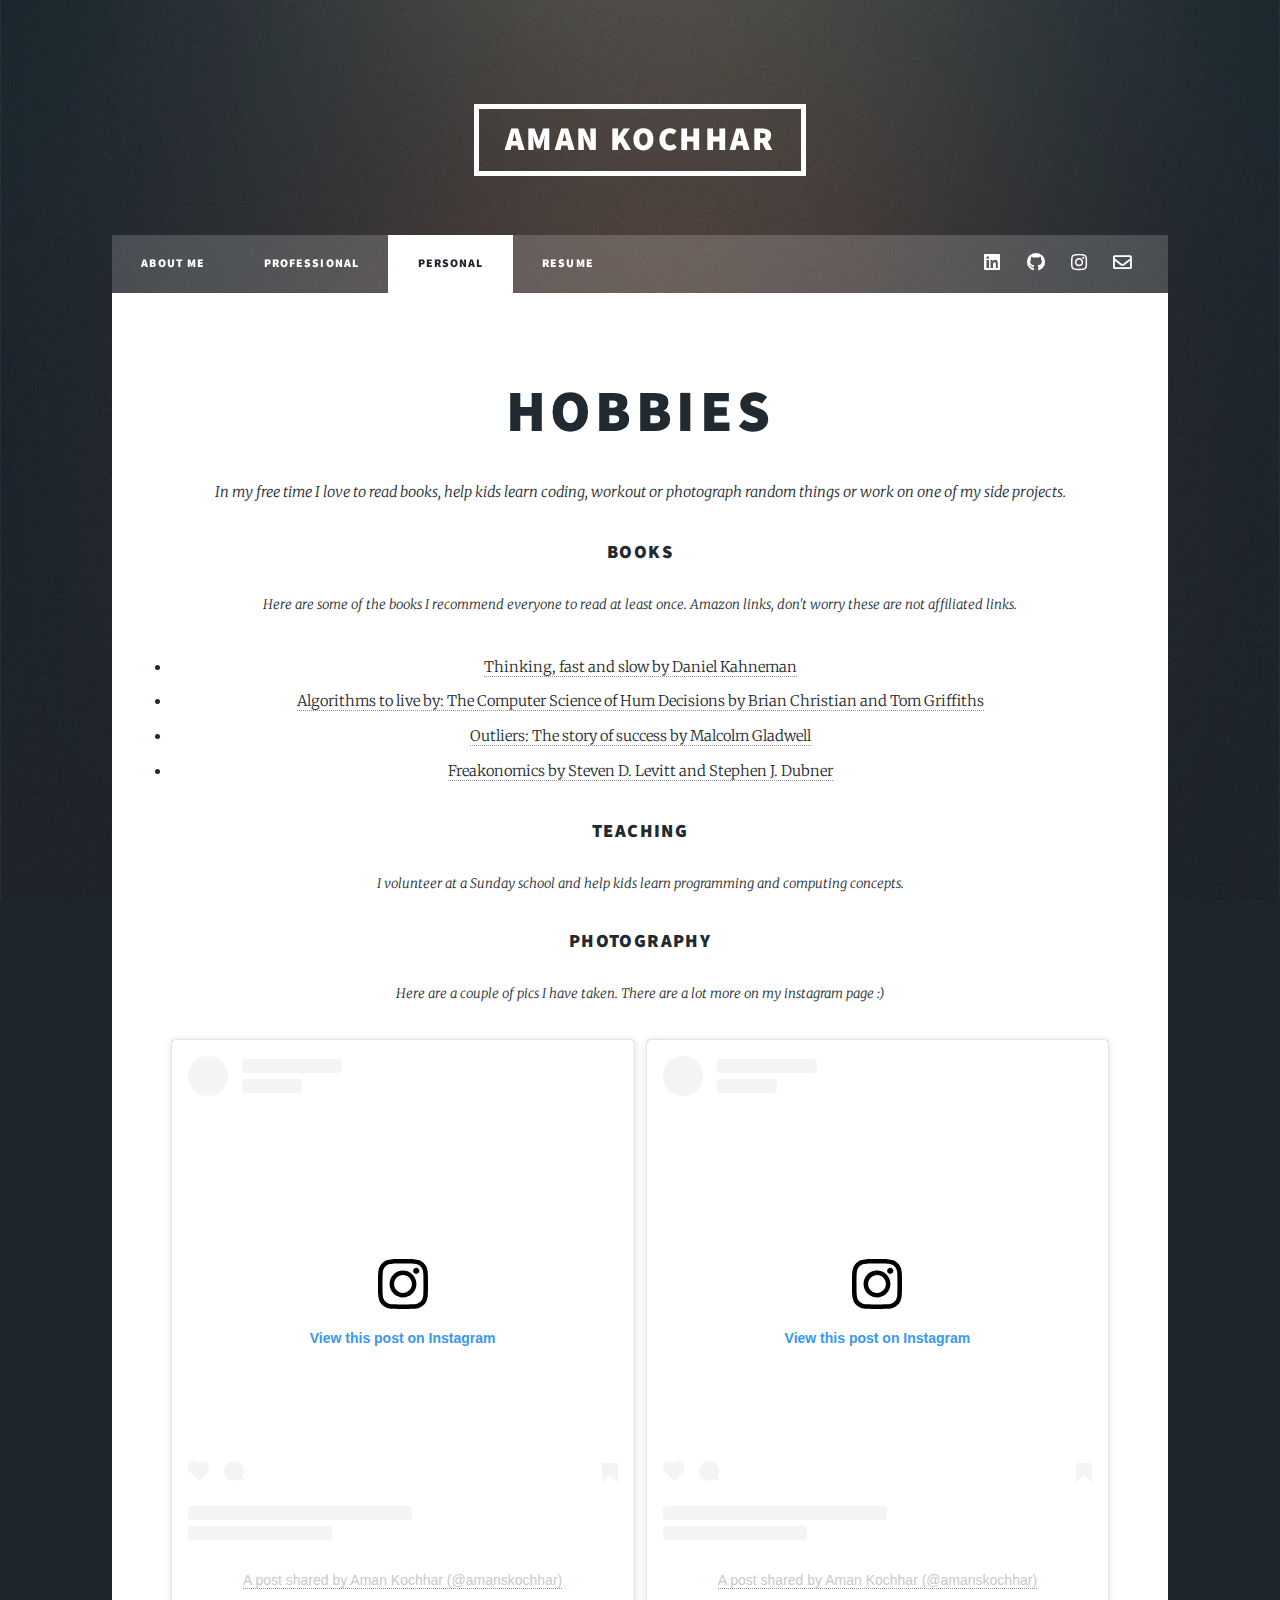
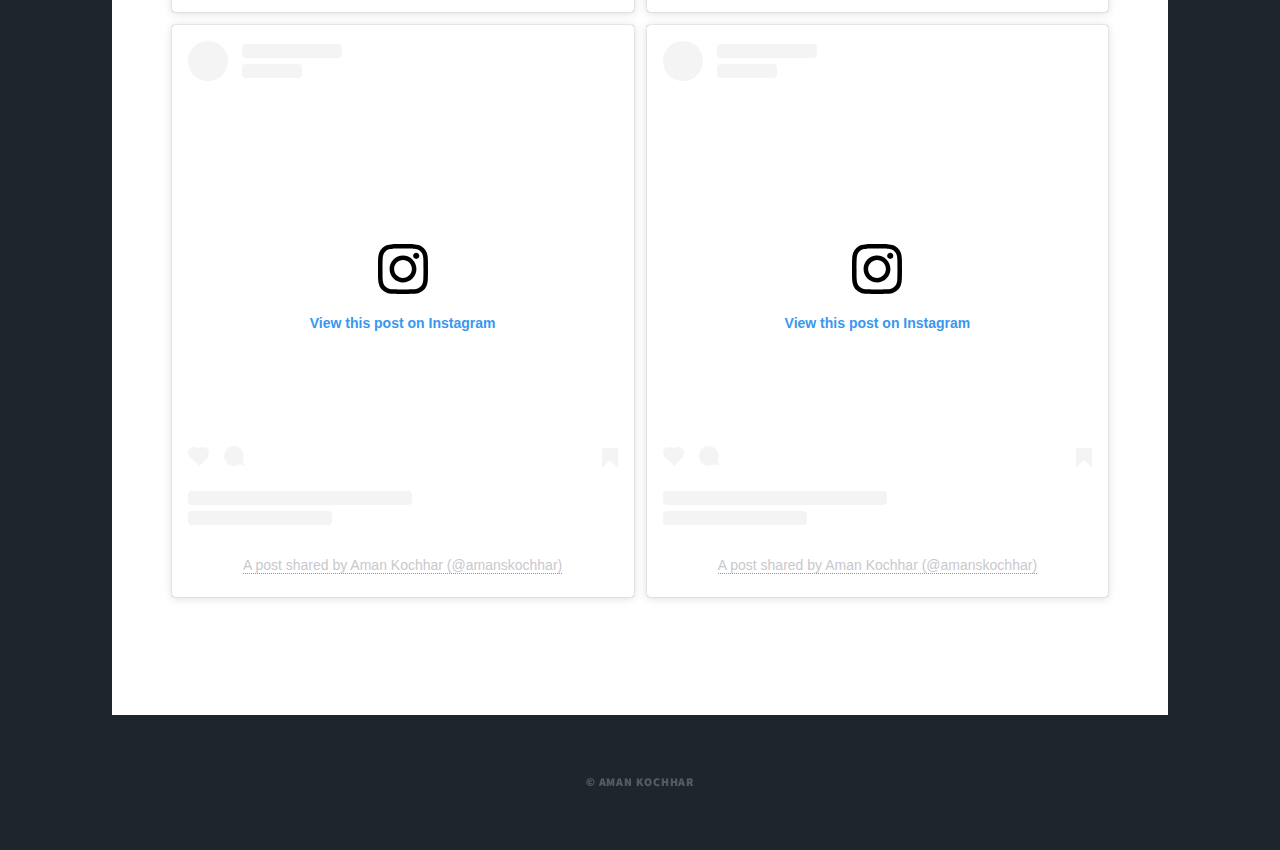
==== commit 2cc71d2b: "typo" ====
--- a/personal.html
+++ b/personal.html
@@ -31,10 +31,10 @@
 							<li><a href="resume.html">Resume</a></li>
 						</ul>
 						<ul class="icons">
-							<li><a href="https://www.linkedin.com/in/best-data-engineer/" class="icon brands fa-linkedin"><span class="label" rel="noopener noreferrer">LinkedIn</span></a></li>
-							<li><a href="https://github.com/amankochhar" class="icon brands fa-github"><span class="label" rel="noopener noreferrer">GitHub</span></a></li>
-							<li><a href="https://www.instagram.com/amanskochhar/" class="icon brands fa-instagram"><span class="label" rel="noopener noreferrer">Instagram</span></a></li>
-							<li><a href="mailto:amanskochhar@gmail.com" class="icon fa-regular fa-envelope"><span class="label" rel="noopener noreferrer">Email</span></a></li>
+							<li><a href="https://www.linkedin.com/in/best-data-engineer/" class="icon brands fa-linkedin"><span class="label"  target="_blank" rel="noopener noreferrer">LinkedIn</span></a></li>
+							<li><a href="https://github.com/amankochhar" class="icon brands fa-github"><span class="label"  target="_blank" rel="noopener noreferrer">GitHub</span></a></li>
+							<li><a href="https://www.instagram.com/amanskochhar/" class="icon brands fa-instagram"><span class="label"  target="_blank" rel="noopener noreferrer">Instagram</span></a></li>
+							<li><a href="mailto:amanskochhar@gmail.com" class="icon fa-regular fa-envelope"><span class="label"  target="_blank" rel="noopener noreferrer">Email</span></a></li>
 						</ul>
 					</nav>
 
@@ -80,7 +80,7 @@
 
 			<!-- Copyright -->
 				<div id="copyright">
-					<ul><li>&copy; Aman Kochar</li></ul>
+					<ul><li>&copy; Aman Kochhar</li></ul>
 				</div>
 
 		</div>
